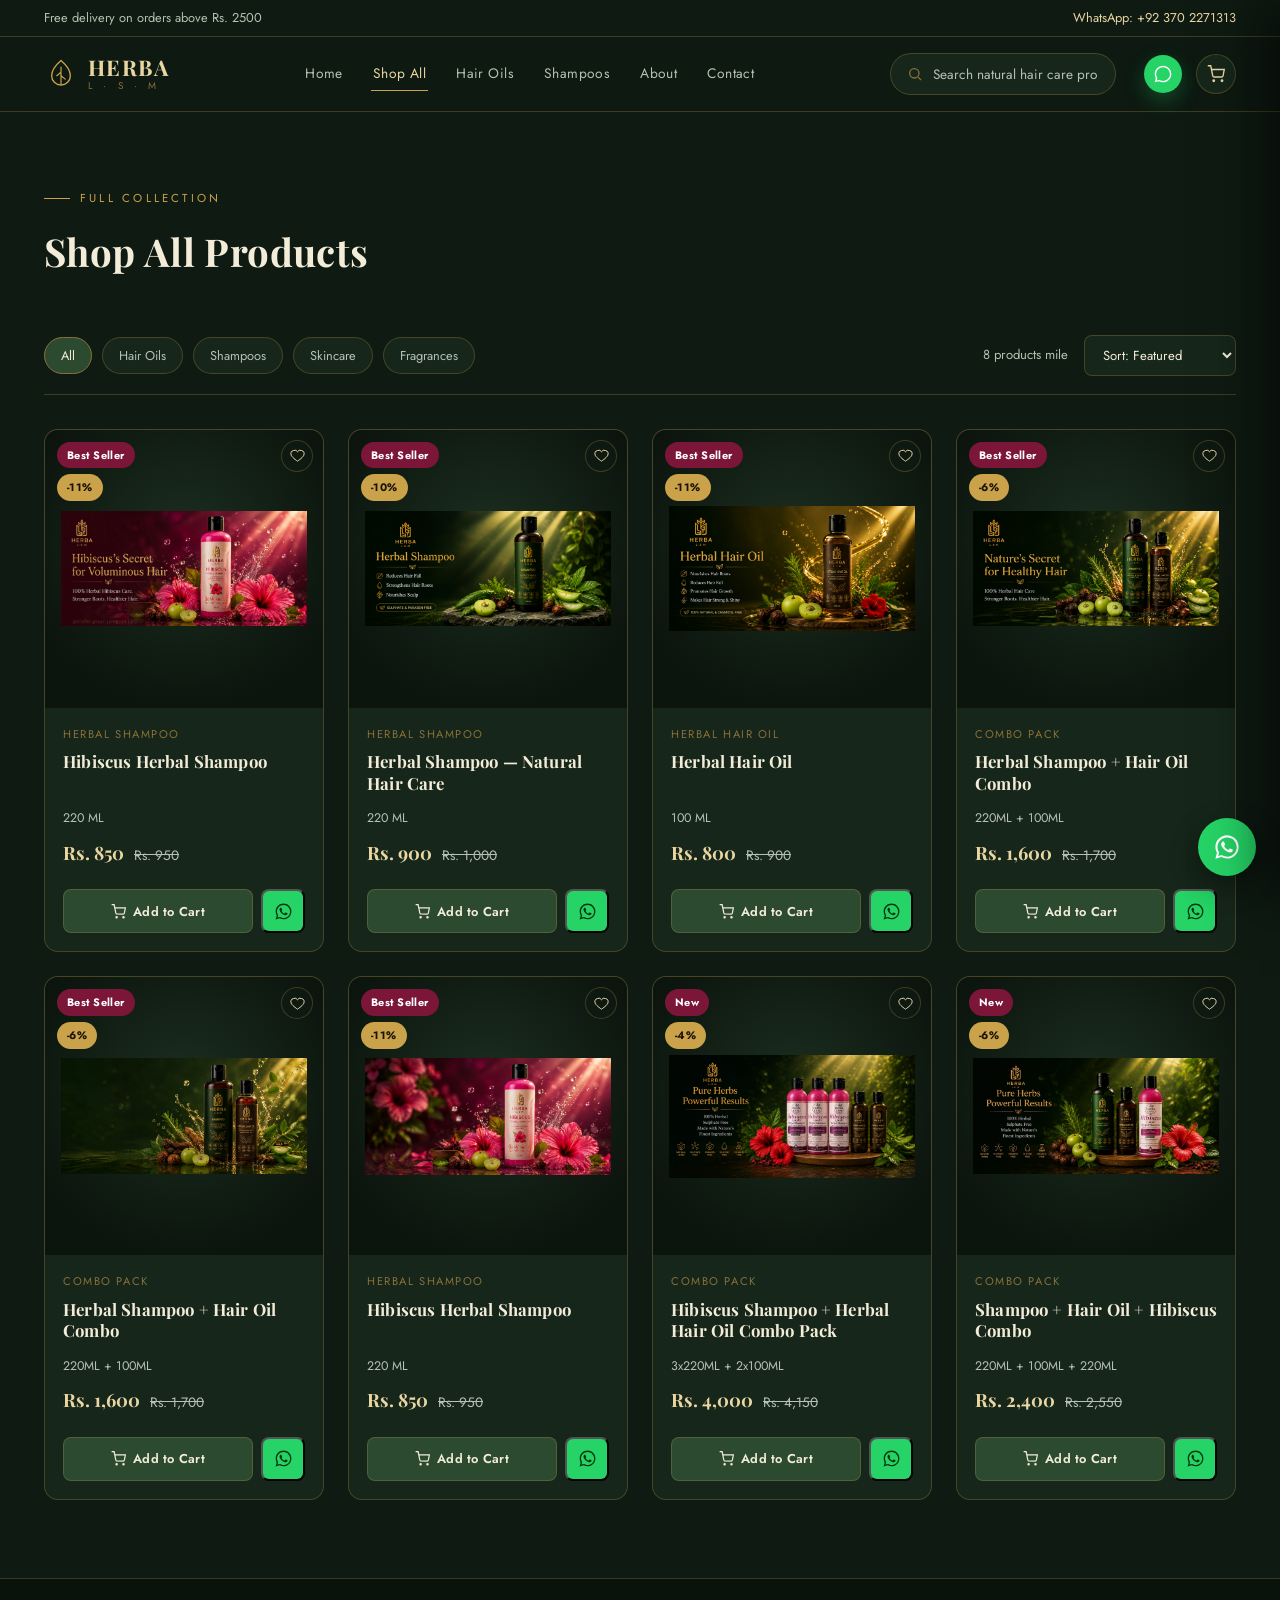
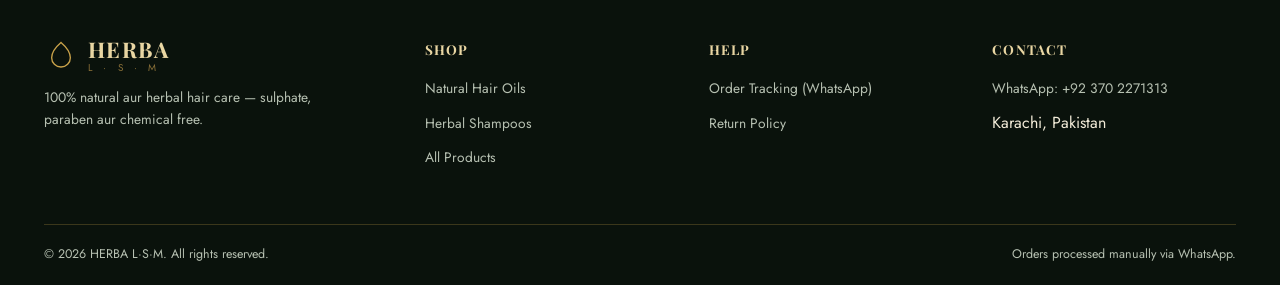
==== products.html @ b01a2a63 "Update products.html" ====
<!DOCTYPE html>
<html lang="en">
<head>
  <meta charset="UTF-8">
  <meta name="viewport" content="width=device-width, initial-scale=1.0">
  <title>Shop All Products — HERBA L·S·M</title>
  <meta name="description" content="HERBA L.S.M ki poori herbal hair care range browse karein — shampoo, hair oil aur combo packs. Order via WhatsApp.">
  <link rel="preconnect" href="https://fonts.googleapis.com">
  <link href="https://fonts.googleapis.com/css2?family=Playfair+Display:wght@600;700&family=Jost:wght@400;500;600;700&display=swap" rel="stylesheet">
  <link rel="stylesheet" href="css/style.css">
</head>
<body>

<!-- ============ TOP BAR ============ -->
<div class="topbar">
  <div class="container">
    <span>Free delivery on orders above Rs. 2500</span>
    <a href="https://wa.me/923702271313" target="_blank">WhatsApp: +92 370 2271313</a>
  </div>
</div>

<!-- ============ HEADER ============ -->
<header class="site-header">
  <div class="header-row container">
    <button class="nav-toggle" id="navToggle" aria-label="Menu kholein" onclick="document.getElementById('mainNav').classList.toggle('open'); document.getElementById('mainNav').classList.toggle('active');">
      <svg viewBox="0 0 24 24" fill="none" stroke="currentColor" stroke-width="2"><path d="M3 6h18M3 12h18M3 18h18"/></svg>
    </button>

    <a href="index.html" class="logo">
      <svg viewBox="0 0 40 40" fill="none">
        <path d="M20 4C13 10 9 16 9 22a11 11 0 0 0 22 0c0-6-4-12-11-18z" stroke="#c9a24a" stroke-width="1.6"/>
        <path d="M20 12v20M20 18l-5 4M20 22l5 4" stroke="#c9a24a" stroke-width="1.4" stroke-linecap="round"/>
      </svg>
      <span class="logo-text"><b>HERBA</b><span>L · S · M</span></span>
    </a>

    <nav class="main-nav" id="mainNav">
      <a href="index.html" onclick="document.getElementById('mainNav').classList.remove('open', 'active')">Home</a>
      <a href="products.html" class="active" onclick="document.getElementById('mainNav').classList.remove('open', 'active')">Shop All</a>
      <a href="products.html?cat=hair-oils" onclick="document.getElementById('mainNav').classList.remove('open', 'active')">Hair Oils</a>
      <a href="products.html?cat=shampoo" onclick="document.getElementById('mainNav').classList.remove('open', 'active')">Shampoos</a>
      <a href="index.html#about" onclick="document.getElementById('mainNav').classList.remove('open', 'active')">About</a>
      <a href="index.html#contact" onclick="document.getElementById('mainNav').classList.remove('open', 'active')">Contact</a>
    </nav>

    <div class="search-box">
      <svg viewBox="0 0 24 24" fill="none" stroke-width="2"><circle cx="11" cy="11" r="7"/><path d="M21 21l-4.3-4.3"/></svg>
      <input type="text" placeholder="Search natural hair care products..." class="site-search" onkeydown="if(event.key==='Enter'){window.location.href='products.html?q='+encodeURIComponent(this.value)}">
    </div>

    <div class="header-actions">
      <a class="wa-quick-btn" href="https://wa.me/923702271313?text=Hello%20HERBA%20L.S.M!%20I%20would%20like%20more%20details%20about%20your%20products." target="_blank" aria-label="WhatsApp" style="width:38px; height:38px; padding:0; border-radius:50%; display:inline-flex; align-items:center; justify-content:center; background:#25d366;">
        <svg viewBox="0 0 32 32" style="width:20px; height:20px; fill:#fff;"><path d="M16.04 2.67c-7.33 0-13.28 5.95-13.28 13.28 0 2.34.62 4.63 1.79 6.64L2.67 29.3l6.87-1.8a13.24 13.24 0 0 0 6.5 1.66h.01c7.33 0 13.28-5.95 13.28-13.28S23.37 2.67 16.04 2.67zm0 24.3h-.01a11 11 0 0 1-5.6-1.53l-.4-.24-4.08 1.07 1.09-3.97-.26-.41a10.98 10.98 0 0 1-1.69-5.84c0-6.08 4.95-11.02 11.03-11.02 2.94 0 5.71 1.15 7.79 3.23a10.95 10.95 0 0 1 3.23 7.8c0 6.08-4.95 11.02-11.03 11.02h-.07z"/></svg>
      </a>

      <button class="icon-btn" onclick="openCart()" aria-label="Cart kholein">
        <svg viewBox="0 0 24 24" fill="none" stroke="currentColor" stroke-width="1.8"><circle cx="9" cy="21" r="1"/><circle cx="20" cy="21" r="1"/><path d="M1 1h4l2.7 13.4a2 2 0 0 0 2 1.6h9.7a2 2 0 0 0 2-1.6L23 6H6"/></svg>
        <span class="cart-count">0</span>
      </button>
    </div>
  </div>
</header>

<!-- ============ PAGE TITLE ============ -->
<section class="section" style="padding-bottom:20px;">
  <div class="container">
    <div class="eyebrow">Full Collection</div>
    <h1 style="font-size:clamp(1.8rem,3vw,2.4rem);">Shop All Products</h1>
  </div>
</section>

<!-- ============ FILTERS & SORTING ============ -->
<section class="container">
  <div class="filters-bar">
    <div class="filter-chips">
      <button class="chip" data-cat="all">All</button>
      <button class="chip" data-cat="hair-oils">Hair Oils</button>
      <button class="chip" data-cat="shampoo">Shampoos</button>
      <button class="chip" data-cat="skincare">Skincare</button>
      <button class="chip" data-cat="fragrances">Fragrances</button>
    </div>
    <div style="display:flex;align-items:center;gap:16px;">
      <span class="results-count" id="resultsCount"></span>
      <select class="sort-select" id="sortSelect">
        <option value="default">Sort: Featured</option>
        <option value="price-asc">Price: Low to High</option>
        <option value="price-desc">Price: High to Low</option>
        <option value="name">Name: A–Z</option>
      </select>
    </div>
  </div>
</section>

<!-- ============ PRODUCT LISTING GRID ============ -->
<section class="section" style="padding-top:0;">
  <div class="container">
    <div class="product-grid" id="listingGrid"></div>
  </div>
</section>

<!-- ============ FOOTER ============ -->
<footer>
  <div class="container">
    <div class="footer-grid">
      <div class="footer-col footer-brand">
        <a href="index.html" class="logo">
          <svg viewBox="0 0 40 40" fill="none"><path d="M20 4C13 10 9 16 9 22a11 11 0 0 0 22 0c0-6-4-12-11-18z" stroke="#c9a24a" stroke-width="1.6"/></svg>
          <span class="logo-text"><b>HERBA</b><span>L · S · M</span></span>
        </a>
        <p>100% natural aur herbal hair care — sulphate, paraben aur chemical free.</p>
      </div>
      <div class="footer-col">
        <h4>Shop</h4>
        <ul>
          <li><a href="products.html?cat=hair-oils">Natural Hair Oils</a></li>
          <li><a href="products.html?cat=shampoo">Herbal Shampoos</a></li>
          <li><a href="products.html">All Products</a></li>
        </ul>
      </div>
      <div class="footer-col">
        <h4>Help</h4>
        <ul>
          <li><a href="#">Order Tracking (WhatsApp)</a></li>
          <li><a href="#">Return Policy</a></li>
        </ul>
      </div>
      <div class="footer-col">
        <h4>Contact</h4>
        <ul>
          <li><a href="https://wa.me/923702271313" target="_blank">WhatsApp: +92 370 2271313</a></li>
          <li>Karachi, Pakistan</li>
        </ul>
      </div>
    </div>
    <div class="bottom-bar">
      <span>© 2026 HERBA L·S·M. All rights reserved.</span>
      <span>Orders processed manually via WhatsApp.</span>
    </div>
  </div>
</footer>

<!-- ============ FLOATING WHATSAPP BUTTON ============ -->
<a class="wa-float" href="https://wa.me/923702271313" target="_blank" aria-label="Chat with Us on WhatsApp">
  <svg viewBox="0 0 32 32"><path d="M16.04 2.67c-7.33 0-13.28 5.95-13.28 13.28 0 2.34.62 4.63 1.79 6.64L2.67 29.3l6.87-1.8a13.24 13.24 0 0 0 6.5 1.66h.01c7.33 0 13.28-5.95 13.28-13.28S23.37 2.67 16.04 2.67zm0 24.3h-.01a11 11 0 0 1-5.6-1.53l-.4-.24-4.08 1.07 1.09-3.97-.26-.41a10.98 10.98 0 0 1-1.69-5.84c0-6.08 4.95-11.02 11.03-11.02 2.94 0 5.71 1.15 7.79 3.23a10.95 10.95 0 0 1 3.23 7.8c0 6.08-4.95 11.02-11.03 11.02h-.07zm6.04-8.26c-.33-.17-1.96-.97-2.27-1.08-.3-.11-.53-.17-.75.17-.22.33-.86 1.08-1.05 1.3-.19.22-.39.25-.72.08-.33-.17-1.4-.52-2.66-1.65-.98-.88-1.65-1.96-1.84-2.29-.19-.33-.02-.51.15-.68.15-.15.33-.39.5-.58.17-.2.22-.33.33-.55.11-.22.06-.42-.03-.58-.08-.17-.75-1.8-1.02-2.47-.27-.65-.55-.56-.75-.57h-.64c-.22 0-.58.08-.88.42-.3.33-1.16 1.13-1.16 2.76s1.19 3.2 1.35 3.42c.17.22 2.34 3.58 5.68 5.02.79.34 1.41.55 1.89.7.79.25 1.51.22 2.08.13.63-.1 1.96-.8 2.24-1.57.28-.77.28-1.44.19-1.57-.08-.14-.3-.22-.63-.39z"/></svg>
</a>

<!-- ============ CART DRAWER ============ -->
<div class="cart-overlay" id="cartOverlay"></div>
<aside class="cart-drawer" id="cartDrawer">
  <div class="cart-head">
    <h3>Your Cart</h3>
    <button onclick="closeCart()" aria-label="Cart band karein">
      <svg viewBox="0 0 24 24" fill="none" stroke="currentColor" stroke-width="2"><path d="M18 6L6 18M6 6l12 12"/></svg>
    </button>
  </div>
  <div class="cart-items" id="cartItems"></div>
  <div class="cart-foot">
    <div class="cart-total-row">
      <span>Total</span>
      <span class="total-amt" id="cartTotalAmt">Rs. 0</span>
    </div>
    <p class="cart-note">Payment is Cash on Delivery. Please share your delivery details on WhatsApp to confirm your order.</p>
    <button class="wa-checkout-btn" onclick="openOrderModal()">
      <svg viewBox="0 0 32 32"><path d="M16.04 2.67c-7.33 0-13.28 5.95-13.28 13.28 0 2.34.62 4.63 1.79 6.64L2.67 29.3l6.87-1.8a13.24 13.24 0 0 0 6.5 1.66h.01c7.33 0 13.28-5.95 13.28-13.28S23.37 2.67 16.04 2.67z"/></svg>
      Place Order via WhatsApp
    </button>
  </div>
</aside>

<!-- ============ ORDER MODAL ============ -->
<div class="modal-overlay" id="orderModal">
  <div class="modal-box">
    <h3>Delivery Details</h3>
    <p>These details will be automatically added to your WhatsApp message.</p>
    <form id="orderForm">
      <div class="form-field">
        <label for="custName">Full Name</label>
        <input type="text" id="custName" placeholder="Enter Your Name" required>
      </div>
      <div class="form-field">
        <label for="custPhone">Phone Number</label>
        <input type="tel" id="custPhone" placeholder="03XX-XXXXXXX" required>
      </div>
      <div class="form-field">
        <label for="custAddress">Delivery Address</label>
        <textarea id="custAddress" placeholder="House/Flat No, Street, Area" required></textarea>
      </div>
      <div class="form-field">
        <label for="custNotes">Note (optional)</label>
        <textarea id="custNotes" placeholder="Special delivery instructions..."></textarea>
      </div>
      <div class="modal-actions">
        <button type="button" class="btn btn-outline" onclick="closeOrderModal()">Cancel</button>
        <button type="submit" class="wa-checkout-btn">
          <svg viewBox="0 0 32 32"><path d="M16.04 2.67c-7.33 0-13.28 5.95-13.28 13.28 0 2.34.62 4.63 1.79 6.64L2.67 29.3l6.87-1.8a13.24 13.24 0 0 0 6.5 1.66h.01c7.33 0 13.28-5.95 13.28-13.28S23.37 2.67 16.04 2.67z"/></svg>
          Send Order
        </button>
      </div>
    </form>
  </div>
</div>

<div class="toast" id="toast"></div>

<script src="js/data.js" defer></script>
<script src="js/cart.js" defer></script>
<script src="js/main.js" defer></script>
</body>
</html>
---- css/style.css ----
/* =========================================================
   HERBA · L·S·M  —  Herbal Hair Care Catalog
   Design tokens
   ========================================================= */
:root {
  --bg: #0e1a12;
  --bg-panel: #16261a;
  --bg-panel-2: #1c2e20;
  --green-deep: #1f3d24;
  --green-mid: #2c4a30;
  --gold: #c9a24a;
  --gold-light: #e9d6a3;
  --gold-dim: #8a7038;
  --rose: #7c1638;
  --rose-light: #c2456f;
  --amber: #6b4423;
  --amber-light: #a97a45;
  --cream: #f3ecd9;
  --text-muted: #b7c1b2;
  --line: rgba(201, 162, 74, 0.25);
  --shadow: 0 20px 50px rgba(0, 0, 0, 0.45);
  --radius: 14px;
  --radius-sm: 8px;
  --wa: #25d366;

  --font-display: 'Playfair Display', Georgia, serif;
  --font-body: 'Jost', 'Segoe UI', sans-serif;
}

* {
  box-sizing: border-box;
}

html {
  scroll-behavior: smooth;
  overflow-x: hidden;
}

body {
  margin: 0;
  background: var(--bg);
  color: var(--cream);
  font-family: var(--font-body);
  line-height: 1.55;
  -webkit-font-smoothing: antialiased;
  overflow-x: hidden;
}

img {
  max-width: 100%;
  display: block;
}

a {
  color: inherit;
  text-decoration: none;
}

ul {
  list-style: none;
  margin: 0;
  padding: 0;
}

button {
  font-family: inherit;
  cursor: pointer;
}

.container {
  max-width: 1240px;
  margin: 0 auto;
  padding: 0 24px;
}

h1, h2, h3, h4 {
  font-family: var(--font-display);
  font-weight: 700;
  margin: 0 0 .4em;
  letter-spacing: .01em;
}

.eyebrow {
  font-family: var(--font-body);
  text-transform: uppercase;
  letter-spacing: .28em;
  font-size: .72rem;
  color: var(--gold);
  display: flex;
  align-items: center;
  gap: 10px;
  margin-bottom: 14px;
}
.eyebrow::before {
  content: "";
  width: 26px;
  height: 1px;
  background: var(--gold);
  display: inline-block;
}

/* leaf-vein divider */
.leaf-divider {
  display: flex;
  align-items: center;
  justify-content: center;
  gap: 14px;
  color: var(--gold-dim);
  margin: 18px 0 34px;
}
.leaf-divider::before, .leaf-divider::after {
  content: "";
  flex: 1;
  max-width: 120px;
  height: 1px;
  background: linear-gradient(90deg, transparent, var(--line));
}
.leaf-divider::after {
  background: linear-gradient(90deg, var(--line), transparent);
}
.leaf-divider svg {
  width: 20px;
  height: 20px;
  fill: var(--gold);
}

/* Focus visibility & reduced motion */
a:focus-visible, button:focus-visible, input:focus-visible {
  outline: 2px solid var(--gold-light);
  outline-offset: 3px;
  border-radius: 4px;
}

@media (prefers-reduced-motion: reduce) {
  * {
    animation-duration: .001ms !important;
    transition-duration: .001ms !important;
  }
}

/* =========================== HEADER =========================== */
.topbar {
  background: var(--bg);
  border-bottom: 1px solid var(--line);
  font-size: .8rem;
  color: var(--text-muted);
}
.topbar .container {
  display: flex;
  justify-content: space-between;
  align-items: center;
  padding: 8px 24px;
}
.topbar a {
  color: var(--gold-light);
}

header.site-header {
  position: sticky;
  top: 0;
  z-index: 1000;
  background: rgba(14, 26, 18, 0.95);
  backdrop-filter: blur(10px);
  border-bottom: 1px solid var(--line);
}
.header-row {
  display: flex;
  align-items: center;
  gap: 28px;
  padding: 16px 24px;
}
.logo {
  display: flex;
  align-items: center;
  gap: 10px;
  flex-shrink: 0;
}
.logo svg {
  width: 34px;
  height: 34px;
}
.logo-text {
  display: flex;
  flex-direction: column;
  line-height: 1;
}
.logo-text b {
  font-family: var(--font-display);
  font-size: 1.35rem;
  letter-spacing: .06em;
  color: var(--gold-light);
}
.logo-text span {
  font-size: .62rem;
  letter-spacing: .42em;
  color: var(--gold-dim);
  margin-top: 3px;
}

nav.main-nav {
  display: flex;
  gap: 26px;
  flex: 1;
  justify-content: center;
}
nav.main-nav a {
  font-size: .86rem;
  letter-spacing: .03em;
  color: var(--text-muted);
  padding: 6px 2px;
  border-bottom: 1px solid transparent;
  transition: .2s;
}
nav.main-nav a:hover, nav.main-nav a.active {
  color: var(--gold-light);
  border-color: var(--gold);
}

.search-box {
  display: flex;
  align-items: center;
  gap: 8px;
  background: var(--bg-panel);
  border: 1px solid var(--line);
  border-radius: 999px;
  padding: 9px 16px;
  min-width: 210px;
}
.search-box input {
  background: none;
  border: none;
  color: var(--cream);
  font-family: var(--font-body);
  font-size: .85rem;
  width: 100%;
  outline: none;
}
.search-box input::placeholder {
  color: var(--text-muted);
}
.search-box svg {
  width: 16px;
  height: 16px;
  stroke: var(--gold-dim);
  flex-shrink: 0;
}

.header-actions {
  display: flex;
  align-items: center;
  gap: 14px;
}
.icon-btn {
  position: relative;
  width: 40px;
  height: 40px;
  border-radius: 50%;
  background: var(--bg-panel);
  border: 1px solid var(--line);
  display: flex;
  align-items: center;
  justify-content: center;
  color: var(--gold-light);
  transition: .2s;
}
.icon-btn:hover {
  background: var(--green-mid);
}
.icon-btn svg {
  width: 18px;
  height: 18px;
}
.cart-count {
  position: absolute;
  top: -6px;
  right: -6px;
  background: var(--rose);
  color: #fff;
  font-size: .65rem;
  font-weight: 700;
  min-width: 18px;
  height: 18px;
  border-radius: 999px;
  display: flex;
  align-items: center;
  justify-content: center;
  padding: 0 4px;
}
.wa-quick-btn {
  display: flex;
  align-items: center;
  gap: 8px;
  background: var(--wa);
  color: #08380f;
  font-weight: 600;
  font-size: .82rem;
  padding: 10px 18px;
  border-radius: 999px;
  border: none;
  box-shadow: 0 8px 20px rgba(37, 211, 102, .25);
  transition: transform .2s;
}
.wa-quick-btn:hover {
  transform: translateY(-2px);
}
.wa-quick-btn svg {
  width: 17px;
  height: 17px;
  fill: #08380f;
}

.nav-toggle {
  display: none;
  background: none;
  border: 1px solid var(--line);
  border-radius: 8px;
  padding: 8px;
  color: var(--gold-light);
}
.nav-toggle svg {
  width: 20px;
  height: 20px;
}

/* =========================== HERO =========================== */
.hero {
  position: relative;
  overflow: hidden;
  min-height: 78vh;
  display: flex;
  align-items: center;
  background: radial-gradient(ellipse at 75% 50%, rgba(124, 22, 56, .18), transparent 60%), var(--bg);
}
.hero-slides {
  position: absolute;
  inset: 0;
}
.hero-slide {
  position: absolute;
  inset: 0;
  background-size: cover !important;
  background-position: center !important;
  background-repeat: no-repeat !important;
  opacity: 0;
  transition: opacity 1.1s ease;
}
.hero-slide.active {
  opacity: 1;
}
.hero-slide::after {
  content: "";
  position: absolute;
  inset: 0;
  background: linear-gradient(90deg, rgba(9, 15, 10, .94) 0%, rgba(9, 15, 10, .72) 38%, rgba(9, 15, 10, .25) 68%, rgba(9, 15, 10, .1) 100%);
}
.hero-content {
  position: relative;
  z-index: 2;
  max-width: 620px;
  padding: 0 24px 0 160px;
}
.hero-content .eyebrow {
  color: var(--gold-light);
}
.hero-content h1 {
  font-size: clamp(2.4rem, 4.6vw, 3.6rem);
  color: var(--cream);
  line-height: 1.08;
  margin-bottom: 20px;
}
.hero-content h1 em {
  font-style: italic;
  color: var(--gold-light);
}
.hero-content p {
  color: var(--text-muted);
  max-width: 460px;
  margin-bottom: 30px;
  font-size: 1.02rem;
}
.hero-ctas {
  display: flex;
  gap: 14px;
  flex-wrap: wrap;
}

.btn {
  display: inline-flex;
  align-items: center;
  gap: 9px;
  padding: 14px 28px;
  border-radius: 999px;
  font-size: .88rem;
  letter-spacing: .03em;
  font-weight: 600;
  border: 1px solid transparent;
  transition: .25s;
}
.btn-primary {
  background: var(--gold);
  color: #1a1206;
}
.btn-primary:hover {
  background: var(--gold-light);
  transform: translateY(-2px);
}
.btn-outline {
  border-color: var(--gold-dim);
  color: var(--gold-light);
}
.btn-outline:hover {
  background: rgba(201, 162, 74, .1);
}
.btn-wa {
  background: var(--wa);
  color: #08380f;
}
.btn-wa:hover {
  filter: brightness(1.08);
}
.btn svg {
  width: 16px;
  height: 16px;
}

.hero-dots {
  position: absolute;
  z-index: 3;
  bottom: 34px;
  left: 50%;
  transform: translateX(-50%);
  display: flex;
  gap: 9px;
}
.hero-dots button {
  width: 9px;
  height: 9px;
  border-radius: 50%;
  border: 1px solid var(--gold-dim);
  background: transparent;
  padding: 0;
}
.hero-dots button.active {
  background: var(--gold);
}

.seal {
  position: absolute;
  top: 28px;
  right: 28px;
  z-index: 3;
  width: 92px;
  height: 92px;
  border: 1px solid var(--gold-dim);
  border-radius: 50%;
  display: flex;
  align-items: center;
  justify-content: center;
  text-align: center;
  color: var(--gold-light);
  font-family: var(--font-display);
  font-size: .62rem;
  letter-spacing: .14em;
  opacity: .85;
}
.seal span {
  display: block;
}
.seal .big {
  font-size: 1.1rem;
  letter-spacing: 0;
  margin: 2px 0;
}
@media (max-width: 900px) {
  .seal {
    display: none;
  }
}

/* =========================== SECTIONS =========================== */
.section {
  padding: 78px 0;
}
.section-head {
  display: flex;
  justify-content: space-between;
  align-items: flex-end;
  margin-bottom: 38px;
  flex-wrap: wrap;
  gap: 16px;
}
.section-head h2 {
  font-size: clamp(1.7rem, 2.6vw, 2.3rem);
  color: var(--cream);
}
.section-head p {
  color: var(--text-muted);
  max-width: 480px;
  margin: 0;
}
.section-alt {
  background: var(--bg-panel);
}
.view-all {
  font-size: .82rem;
  color: var(--gold-light);
  border-bottom: 1px solid var(--gold-dim);
  padding-bottom: 2px;
  white-space: nowrap;
}

/* Grid Layouts */
.cat-grid {
  display: grid;
  grid-template-columns: repeat(4, 1fr);
  gap: 22px;
}
.cat-card {
  position: relative;
  border-radius: var(--radius);
  overflow: hidden;
  aspect-ratio: 4/5;
  border: 1px solid var(--line);
  background: var(--bg-panel-2);
}
.cat-card img {
  width: 100%;
  height: 100%;
  object-fit: cover;
  transition: transform .5s ease;
}
.cat-card:hover img {
  transform: scale(1.06);
}
.cat-card .cat-overlay {
  position: absolute;
  inset: 0;
  background: linear-gradient(0deg, rgba(10, 17, 11, .92) 0%, rgba(10, 17, 11, .15) 55%, transparent 80%);
  display: flex;
  flex-direction: column;
  justify-content: flex-end;
  padding: 20px;
}
.cat-card .cat-icon {
  width: 34px;
  height: 34px;
  fill: var(--gold-light);
  margin-bottom: 8px;
}
.cat-card h3 {
  font-size: 1.08rem;
  color: var(--cream);
  margin-bottom: 2px;
}
.cat-card span {
  font-size: .76rem;
  color: var(--gold-dim);
  letter-spacing: .05em;
}

.product-grid {
  display: grid;
  grid-template-columns: repeat(4, 1fr);
  gap: 24px;
}
.product-card {
  background: var(--bg-panel);
  border: 1px solid var(--line);
  border-radius: var(--radius);
  overflow: hidden;
  display: flex;
  flex-direction: column;
  transition: transform .25s, box-shadow .25s;
  position: relative;
}
.product-card:hover {
  transform: translateY(-6px);
  box-shadow: var(--shadow);
}
.product-media {
  position: relative;
  aspect-ratio: 1/1;
  overflow: hidden;
  padding: 16px;
  background: radial-gradient(circle at 50% 40%, #1c2e20, #0b140d 78%);
}
.product-media img {
  width: 100%;
  height: 100%;
  object-fit: contain;
  object-position: center;
}
.badges-col {
  position: absolute;
  top: 12px;
  left: 12px;
  z-index: 2;
  display: flex;
  flex-direction: column;
  gap: 6px;
  align-items: flex-start;
}
.badge {
  background: var(--rose);
  color: #fff;
  font-size: .68rem;
  font-weight: 700;
  letter-spacing: .04em;
  padding: 5px 10px;
  border-radius: 999px;
}
.badge.gold {
  background: var(--gold);
  color: #1a1206;
}
.wish-btn {
  position: absolute;
  top: 10px;
  right: 10px;
  width: 32px;
  height: 32px;
  border-radius: 50%;
  background: rgba(14, 26, 18, .75);
  border: 1px solid var(--line);
  display: flex;
  align-items: center;
  justify-content: center;
}
.wish-btn svg {
  width: 15px;
  height: 15px;
  stroke: var(--gold-light);
}
.product-info {
  padding: 18px;
  display: flex;
  flex-direction: column;
  gap: 8px;
  flex: 1;
}
.product-cat {
  font-size: .7rem;
  letter-spacing: .14em;
  text-transform: uppercase;
  color: var(--gold-dim);
}
.product-title {
  font-family: var(--font-display);
  font-size: 1.05rem;
  color: var(--cream);
  line-height: 1.3;
  display: -webkit-box;
  -webkit-line-clamp: 2;
  -webkit-box-orient: vertical;
  overflow: hidden;
  min-height: 2.6em;
}
.product-vol {
  font-size: .78rem;
  color: var(--text-muted);
}
.price-row {
  display: flex;
  align-items: baseline;
  gap: 10px;
  margin-top: 2px;
}
.price {
  font-size: 1.15rem;
  font-weight: 700;
  color: var(--gold-light);
  font-family: var(--font-display);
}
.price-old {
  font-size: .85rem;
  color: var(--text-muted);
  text-decoration: line-through;
}

.product-actions {
  display: flex;
  gap: 8px;
  margin-top: auto;
  padding-top: 14px;
}
.btn-add {
  flex: 1;
  height: 44px;
  background: var(--green-mid);
  color: var(--cream);
  border: 1px solid var(--line);
  border-radius: var(--radius-sm);
  font-size: .8rem;
  font-weight: 600;
  letter-spacing: .02em;
  display: flex;
  align-items: center;
  justify-content: center;
  gap: 7px;
  transition: background .2s, border-color .2s, transform .15s;
}
.btn-add:hover {
  background: var(--green-deep);
  border-color: var(--gold-dim);
  transform: translateY(-1px);
}
.btn-add:active {
  transform: translateY(0);
}
.btn-add.added {
  background: var(--gold);
  color: #1a1206;
  border-color: var(--gold);
}
.btn-add svg {
  width: 15px;
  height: 15px;
  flex-shrink: 0;
}
.btn-icon-wa {
  width: 44px;
  height: 44px;
  flex-shrink: 0;
  background: var(--wa);
  border-radius: var(--radius-sm);
  display: flex;
  align-items: center;
  justify-content: center;
  transition: transform .15s, filter .15s;
}
.btn-icon-wa:hover {
  filter: brightness(1.08);
  transform: translateY(-1px);
}
.btn-icon-wa svg {
  width: 19px;
  height: 19px;
  fill: #08380f;
}

@media (max-width: 1080px) {
  .product-grid { grid-template-columns: repeat(3, 1fr); }
  .cat-grid { grid-template-columns: repeat(2, 1fr); }
}
@media (max-width: 720px) {
  .product-grid { grid-template-columns: repeat(2, 1fr); }
  .cat-grid { grid-template-columns: repeat(2, 1fr); }
}
@media (max-width: 480px) {
  .product-grid { grid-template-columns: 1fr 1fr; gap: 14px; }
}

/* Trust Strip & Promo Banner */
.trust-strip {
  border-top: 1px solid var(--line);
  border-bottom: 1px solid var(--line);
  padding: 26px 0;
}
.trust-strip .container {
  display: flex;
  justify-content: space-between;
  flex-wrap: wrap;
  gap: 20px;
}
.trust-item {
  display: flex;
  align-items: center;
  gap: 10px;
  color: var(--text-muted);
  font-size: .82rem;
}
.trust-item svg {
  width: 22px;
  height: 22px;
  fill: var(--gold);
  flex-shrink: 0;
}

.promo-banner {
  border-radius: var(--radius);
  overflow: hidden;
  position: relative;
  min-height: 280px;
  display: flex;
  align-items: center;
  background-size: cover;
  background-position: center;
  border: 1px solid var(--line);
}
.promo-banner::after {
  content: "";
  position: absolute;
  inset: 0;
  background: linear-gradient(90deg, rgba(9, 15, 10, .9), rgba(9, 15, 10, .25));
}
.promo-banner .promo-inner {
  position: relative;
  z-index: 2;
  padding: 40px;
  max-width: 480px;
}
.promo-inner .eyebrow {
  color: var(--gold-light);
}
.promo-inner h2 {
  color: var(--cream);
  font-size: 1.9rem;
}
.promo-inner p {
  color: var(--text-muted);
  margin-bottom: 22px;
}

/* Filters bar & Newsletter */
.filters-bar {
  display: flex;
  align-items: center;
  justify-content: space-between;
  flex-wrap: wrap;
  gap: 16px;
  padding: 18px 0;
  border-bottom: 1px solid var(--line);
  margin-bottom: 34px;
}
.filter-chips {
  display: flex;
  gap: 10px;
  flex-wrap: wrap;
}
.chip {
  padding: 8px 16px;
  border-radius: 999px;
  border: 1px solid var(--line);
  font-size: .8rem;
  color: var(--text-muted);
  background: var(--bg-panel);
  transition: .2s;
}
.chip.active, .chip:hover {
  background: var(--green-mid);
  color: var(--cream);
  border-color: var(--gold-dim);
}
.sort-select {
  background: var(--bg-panel);
  border: 1px solid var(--line);
  color: var(--cream);
  padding: 9px 14px;
  border-radius: var(--radius-sm);
  font-family: var(--font-body);
  font-size: .82rem;
}
.results-count {
  color: var(--text-muted);
  font-size: .82rem;
}

.subscribe {
  background: linear-gradient(135deg, var(--green-deep), var(--bg));
  border: 1px solid var(--line);
  border-radius: var(--radius);
  padding: 50px;
  text-align: center;
}
.subscribe h2 {
  color: var(--cream);
}
.subscribe p {
  color: var(--text-muted);
  max-width: 480px;
  margin: 0 auto 24px;
}

/* =========================== FOOTER =========================== */
footer {
  background: #0a120c;
  border-top: 1px solid var(--line);
  padding: 60px 0 0;
}
.footer-grid {
  display: grid;
  grid-template-columns: 1.4fr 1fr 1fr 1fr;
  gap: 40px;
  padding-bottom: 44px;
}
.footer-col h4 {
  color: var(--gold-light);
  font-size: .85rem;
  letter-spacing: .08em;
  text-transform: uppercase;
  margin-bottom: 16px;
}
.footer-col p, .footer-col a {
  color: var(--text-muted);
  font-size: .86rem;
}
.footer-col ul li {
  margin-bottom: 10px;
}
.footer-col ul li a:hover {
  color: var(--gold-light);
}
.footer-brand .logo {
  margin-bottom: 14px;
}
.footer-brand p {
  max-width: 280px;
}
.social-row {
  display: flex;
  gap: 10px;
  margin-top: 16px;
}
.social-row a {
  width: 36px;
  height: 36px;
  border-radius: 50%;
  border: 1px solid var(--line);
  display: flex;
  align-items: center;
  justify-content: center;
}
.social-row svg {
  width: 16px;
  height: 16px;
  fill: var(--gold-light);
}
.bottom-bar {
  border-top: 1px solid var(--line);
  padding: 20px 0;
  display: flex;
  justify-content: space-between;
  color: var(--text-muted);
  font-size: .78rem;
  flex-wrap: wrap;
  gap: 10px;
}

@media (max-width: 900px) {
  .footer-grid { grid-template-columns: 1fr 1fr; }
}

/* =========================== CART & OVERLAYS =========================== */
.cart-overlay {
  position: fixed;
  inset: 0;
  background: rgba(6, 10, 7, .6);
  z-index: 1050;
  opacity: 0;
  pointer-events: none;
  transition: opacity .3s;
}
.cart-overlay.open {
  opacity: 1;
  pointer-events: auto;
}

.cart-drawer {
  position: fixed;
  top: 0;
  right: 0;
  height: 100%;
  width: min(420px, 92vw);
  z-index: 1100;
  background: var(--bg-panel);
  border-left: 1px solid var(--gold-dim);
  transform: translateX(100%);
  transition: transform .35s cubic-bezier(.4, 0, .2, 1);
  display: flex;
  flex-direction: column;
  box-shadow: -20px 0 50px rgba(0, 0, 0, .5);
}
.cart-drawer.open {
  transform: translateX(0);
}
.cart-head {
  padding: 22px 24px;
  border-bottom: 1px dashed var(--gold-dim);
  display: flex;
  justify-content: space-between;
  align-items: center;
}
.cart-head h3 {
  font-size: 1.2rem;
  color: var(--cream);
  margin: 0;
}
.cart-head button {
  background: none;
  border: none;
  color: var(--gold-light);
}
.cart-head button svg {
  width: 20px;
  height: 20px;
}

.cart-items {
  flex: 1;
  overflow-y: auto;
  padding: 10px 24px;
}
.cart-item {
  display: flex;
  gap: 12px;
  padding: 16px 0;
  border-bottom: 1px solid var(--line);
}
.cart-item img {
  width: 64px;
  height: 64px;
  border-radius: 8px;
  object-fit: cover;
  background: #0b140d;
}
.cart-item-info {
  flex: 1;
}
.cart-item-info h4 {
  font-size: .9rem;
  color: var(--cream);
  margin: 0 0 4px;
  font-family: var(--font-display);
}
.cart-item-info .cart-item-vol {
  font-size: .72rem;
  color: var(--text-muted);
}
.qty-row {
  display: flex;
  align-items: center;
  gap: 10px;
  margin-top: 8px;
}
.qty-btn {
  width: 24px;
  height: 24px;
  border-radius: 6px;
  border: 1px solid var(--line);
  background: var(--bg-panel-2);
  color: var(--gold-light);
  display: flex;
  align-items: center;
  justify-content: center;
  font-size: .9rem;
}
.qty-val {
  font-size: .85rem;
  min-width: 16px;
  text-align: center;
}
.cart-item-price {
  font-size: .9rem;
  color: var(--gold-light);
  font-weight: 600;
  white-space: nowrap;
}
.remove-btn {
  color: var(--text-muted);
  font-size: .72rem;
  text-decoration: underline;
  margin-top: 6px;
  display: inline-block;
}
.remove-btn:hover {
  color: var(--rose-light);
}

.cart-empty {
  padding: 60px 10px;
  text-align: center;
  color: var(--text-muted);
}
.cart-empty svg {
  width: 44px;
  height: 44px;
  fill: var(--gold-dim);
  margin-bottom: 14px;
}

.cart-foot {
  padding: 22px 24px 26px;
  border-top: 1px dashed var(--gold-dim);
  background: repeating-linear-gradient(0deg, transparent, transparent 3px);
}
.cart-total-row {
  display: flex;
  justify-content: space-between;
  align-items: baseline;
  margin-bottom: 6px;
}
.cart-total-row span:first-child {
  color: var(--text-muted);
  font-size: .86rem;
}
.cart-total-row .total-amt {
  font-family: var(--font-display);
  font-size: 1.5rem;
  color: var(--gold-light);
}
.cart-note {
  font-size: .72rem;
  color: var(--text-muted);
  margin-bottom: 16px;
}
.wa-checkout-btn {
  width: 100%;
  background: var(--wa);
  color: #08380f;
  padding: 15px;
  border: none;
  border-radius: 999px;
  font-weight: 700;
  font-size: .92rem;
  display: flex;
  align-items: center;
  justify-content: center;
  gap: 10px;
}
.wa-checkout-btn svg {
  width: 19px;
  height: 19px;
  fill: #08380f;
}
.wa-checkout-btn:hover {
  filter: brightness(1.06);
}

/* Floating WhatsApp button & Toast */
.wa-float {
  position: fixed;
  bottom: 24px;
  right: 24px;
  z-index: 80;
  width: 58px;
  height: 58px;
  border-radius: 50%;
  background: var(--wa);
  display: flex;
  align-items: center;
  justify-content: center;
  box-shadow: 0 10px 28px rgba(0, 0, 0, .4);
  animation: wa-pulse 2.6s infinite;
}
.wa-float svg {
  width: 28px;
  height: 28px;
  fill: #fff;
}
@keyframes wa-pulse {
  0% { box-shadow: 0 0 0 0 rgba(37, 211, 102, .5), 0 10px 28px rgba(0, 0, 0, .4); }
  70% { box-shadow: 0 0 0 14px rgba(37, 211, 102, 0), 0 10px 28px rgba(0, 0, 0, .4); }
  100% { box-shadow: 0 0 0 0 rgba(37, 211, 102, 0), 0 10px 28px rgba(0, 0, 0, .4); }
}

.toast {
  position: fixed;
  bottom: 96px;
  right: 24px;
  z-index: 1200;
  background: var(--gold);
  color: #1a1206;
  padding: 12px 20px;
  border-radius: 999px;
  font-size: .82rem;
  font-weight: 600;
  transform: translateY(20px);
  opacity: 0;
  transition: .3s;
  pointer-events: none;
}
.toast.show {
  transform: translateY(0);
  opacity: 1;
}

/* Modals & Lightbox */
.modal-overlay {
  position: fixed;
  inset: 0;
  background: rgba(6, 10, 7, .7);
  z-index: 1150;
  display: flex;
  align-items: center;
  justify-content: center;
  opacity: 0;
  pointer-events: none;
  transition: .25s;
  padding: 20px;
}
.modal-overlay.open {
  opacity: 1;
  pointer-events: auto;
}
.modal-box {
  background: var(--bg-panel);
  border: 1px solid var(--gold-dim);
  border-radius: var(--radius);
  max-width: 420px;
  width: 100%;
  padding: 30px;
}
.modal-box h3 {
  color: var(--cream);
  margin-bottom: 6px;
}
.modal-box p {
  color: var(--text-muted);
  font-size: .85rem;
  margin-bottom: 20px;
}
.form-field {
  margin-bottom: 14px;
}
.form-field label {
  display: block;
  font-size: .76rem;
  color: var(--gold-light);
  margin-bottom: 6px;
  letter-spacing: .03em;
}
.form-field input, .form-field textarea {
  width: 100%;
  background: var(--bg-panel-2);
  border: 1px solid var(--line);
  color: var(--cream);
  padding: 11px 13px;
  border-radius: var(--radius-sm);
  font-family: var(--font-body);
  font-size: .88rem;
}
.form-field textarea {
  resize: vertical;
  min-height: 70px;
}
.modal-actions {
  display: flex;
  gap: 10px;
  margin-top: 20px;
}
.modal-actions .btn-outline {
  flex: 1;
  text-align: center;
  justify-content: center;
}
.modal-actions .wa-checkout-btn {
  flex: 1.4;
}

.reviews-grid {
  display: grid;
  grid-template-columns: repeat(4, 1fr);
  gap: 18px;
}
.review-card {
  background: var(--bg-panel-2);
  border: 1px solid var(--line);
  border-radius: var(--radius);
  overflow: hidden;
  transition: transform .25s, box-shadow .25s;
}
.review-card:hover {
  transform: translateY(-6px);
  box-shadow: var(--shadow);
}
.review-card img {
  width: 100%;
  height: 320px;
  object-fit: contain;
  object-position: center;
  display: block;
  cursor: pointer;
}

.lightbox-overlay {
  position: fixed;
  inset: 0;
  background: rgba(6, 10, 7, .92);
  z-index: 1250;
  display: flex;
  align-items: center;
  justify-content: center;
  opacity: 0;
  pointer-events: none;
  transition: opacity .25s;
  padding: 24px;
}
.lightbox-overlay.open {
  opacity: 1;
  pointer-events: auto;
}
.lightbox-overlay img {
  max-width: 90vw;
  max-height: 88vh;
  border-radius: var(--radius);
  box-shadow: var(--shadow);
  border: 1px solid var(--gold-dim);
}
.lightbox-close {
  position: absolute;
  top: 20px;
  right: 20px;
  width: 44px;
  height: 44px;
  border-radius: 50%;
  background: var(--bg-panel);
  border: 1px solid var(--line);
  color: var(--gold-light);
  display: flex;
  align-items: center;
  justify-content: center;
}
.lightbox-close svg {
  width: 20px;
  height: 20px;
}

/* =========================================================
   RESPONSIVE & MOBILE TWEAKS
   ========================================================= */
@media (max-width: 1080px) {
  .reviews-grid { grid-template-columns: repeat(2, 1fr); }
}

@media (max-width: 768px) {
  .header-row { gap: 14px; padding: 14px 16px; }
  .logo-text b { font-size: 1.15rem; }
  .logo-text span { font-size: .56rem; }
  .promo-inner { max-width: 100%; }
  .section-head { gap: 12px; }
  .hero-content { padding: 0 24px; }
}

@media (max-width: 600px) {
  .reviews-grid { grid-template-columns: 1fr; max-width: 420px; margin: 0 auto; }
}

@media (max-width: 480px) {
  .topbar .container { flex-direction: column !important; gap: 4px !important; padding: 8px 16px !important; text-align: center !important; }
  .header-row { padding: 12px 14px; }
  .hero-content { padding: 0 16px; }
  .hero-content h1 { font-size: 1.9rem; }
  .hero-content p { font-size: .92rem; }
  .hero-ctas .btn { flex: 1; justify-content: center; text-align: center; }
  .promo-inner { padding: 20px; }
  .promo-inner h2 { font-size: 1.4rem; }
  .container { padding: 0 16px; }
  .section { padding: 44px 0; }
  .modal-box { padding: 20px; }
  .lightbox-overlay { padding: 14px; }
  .lightbox-close { top: 12px; right: 12px; width: 38px; height: 38px; }
}

@media (max-width: 360px) {
  .logo-text { display: none; }
  .hero-content h1 { font-size: 1.6rem; }
  .btn { padding: 12px 18px; font-size: .8rem; }
}




/* =========================================================
   FIXED MOBILE NAV (EXACT DESIGN RESTORED + WORKING TOGGLE)
   ========================================================= */
@media screen and (max-width: 920px) {
  header.site-header {
    position: sticky !important;
    top: 0 !important;
    z-index: 1000 !important;
    background: #0e1a12 !important;
  }

  header.site-header .header-row {
    display: flex !important;
    flex-direction: row !important;
    align-items: center !important;
    justify-content: space-between !important;
    width: 100% !important;
    padding: 12px 16px !important;
    gap: 10px !important;
  }

  .nav-toggle {
    display: flex !important;
    align-items: center !important;
    justify-content: center !important;
    order: 1 !important;
    cursor: pointer !important;
    z-index: 1002 !important;
  }

  header.site-header .logo {
    order: 2 !important;
    margin-right: auto !important;
  }

  .search-box {
    display: none !important;
  }

  header.site-header .header-actions {
    order: 3 !important;
    display: flex !important;
    align-items: center !important;
    gap: 8px !important;
    margin-left: auto !important;
  }

  .site-header a.wa-quick-btn span,
  .header-actions a.wa-quick-btn span {
    display: none !important;
  }

  .site-header a.wa-quick-btn,
  .header-actions a.wa-quick-btn {
    width: 36px !important;
    height: 36px !important;
    min-width: 36px !important;
    padding: 0 !important;
    border-radius: 50% !important;
    display: flex !important;
    align-items: center !important;
    justify-content: center !important;
    background-color: #25d366 !important;
  }

  .site-header a.wa-quick-btn svg,
  .header-actions a.wa-quick-btn svg {
    width: 18px !important;
    height: 18px !important;
    fill: #ffffff !important;
  }

  header.site-header .icon-btn {
    width: 36px !important;
    height: 36px !important;
  }

  /* Navigation Drawer Hidden State */
  nav.main-nav {
    position: fixed !important;
    top: 0 !important;
    left: -100% !important;
    width: 280px !important;
    height: 100vh !important;
    background-color: #0e1a12 !important;
    display: flex !important;
    flex-direction: column !important;
    padding: 80px 24px 24px 24px !important;
    gap: 0 !important;
    z-index: 9999 !important;
    overflow-y: auto !important;
    box-shadow: 4px 0 20px rgba(0, 0, 0, 0.7) !important;
    transition: left 0.3s ease-in-out !important;
  }

  /* Menu Open State */
  nav.main-nav.open,
  nav.main-nav.active {
    left: 0 !important;
  }

  nav.main-nav a {
    display: block !important;
    padding: 16px 8px !important;
    border-bottom: 1px solid rgba(201, 162, 74, 0.2) !important;
    font-size: 1rem !important;
    color: var(--cream) !important;
    text-align: left !important;
    width: 100% !important;
  }

  nav.main-nav a:last-child {
    border-bottom: none !important;
  }
}
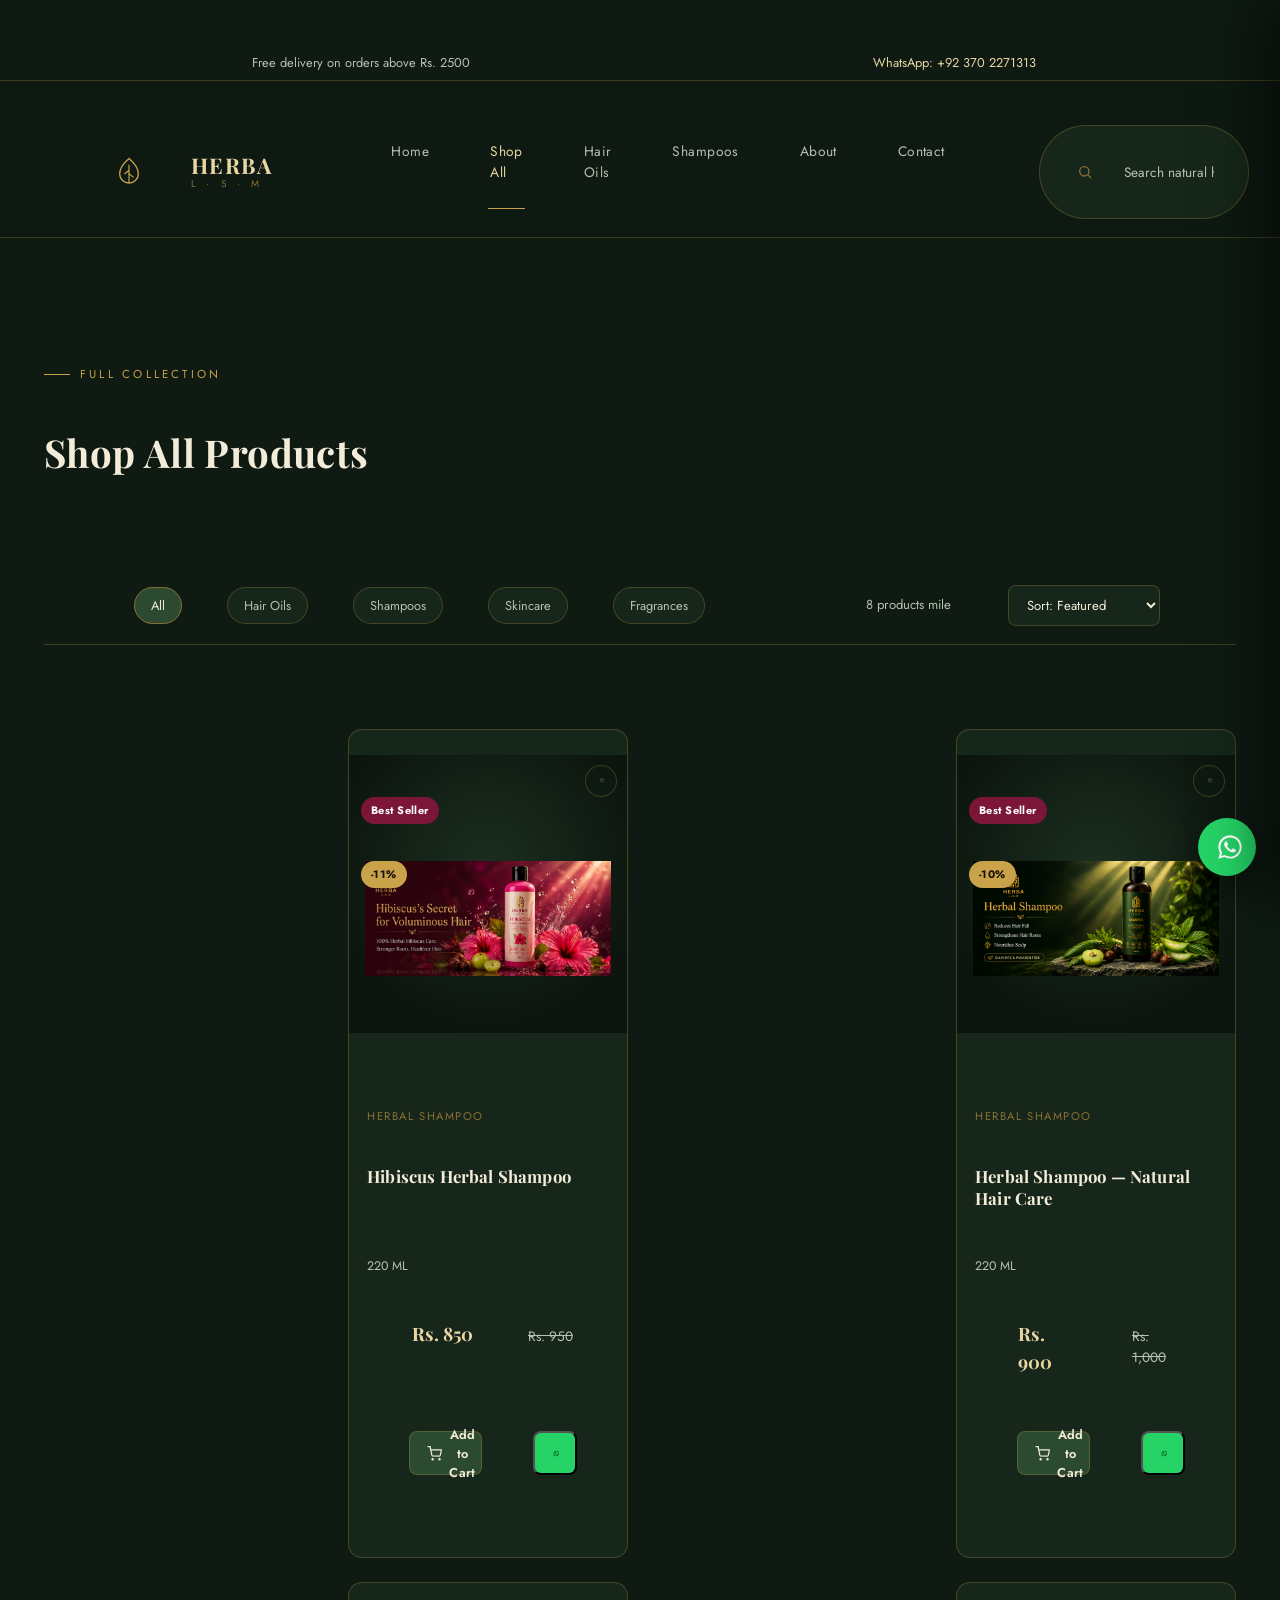
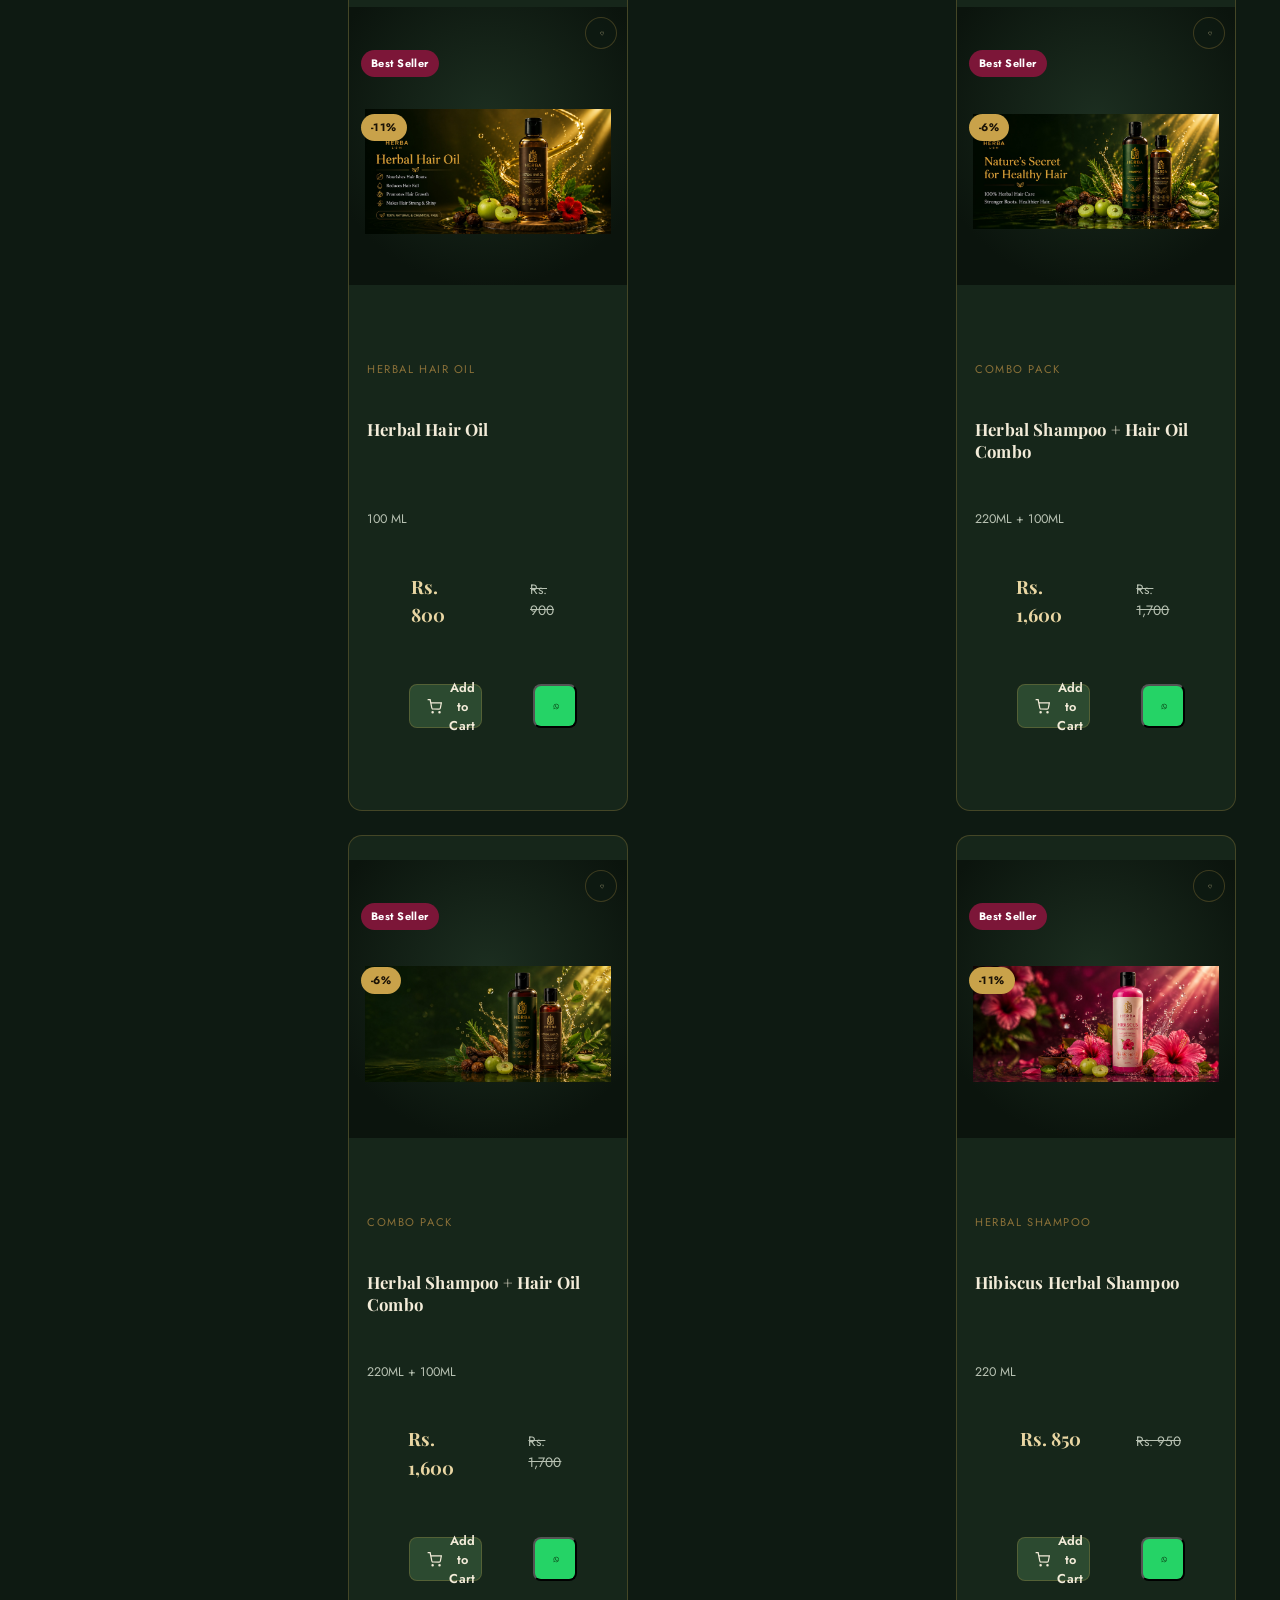
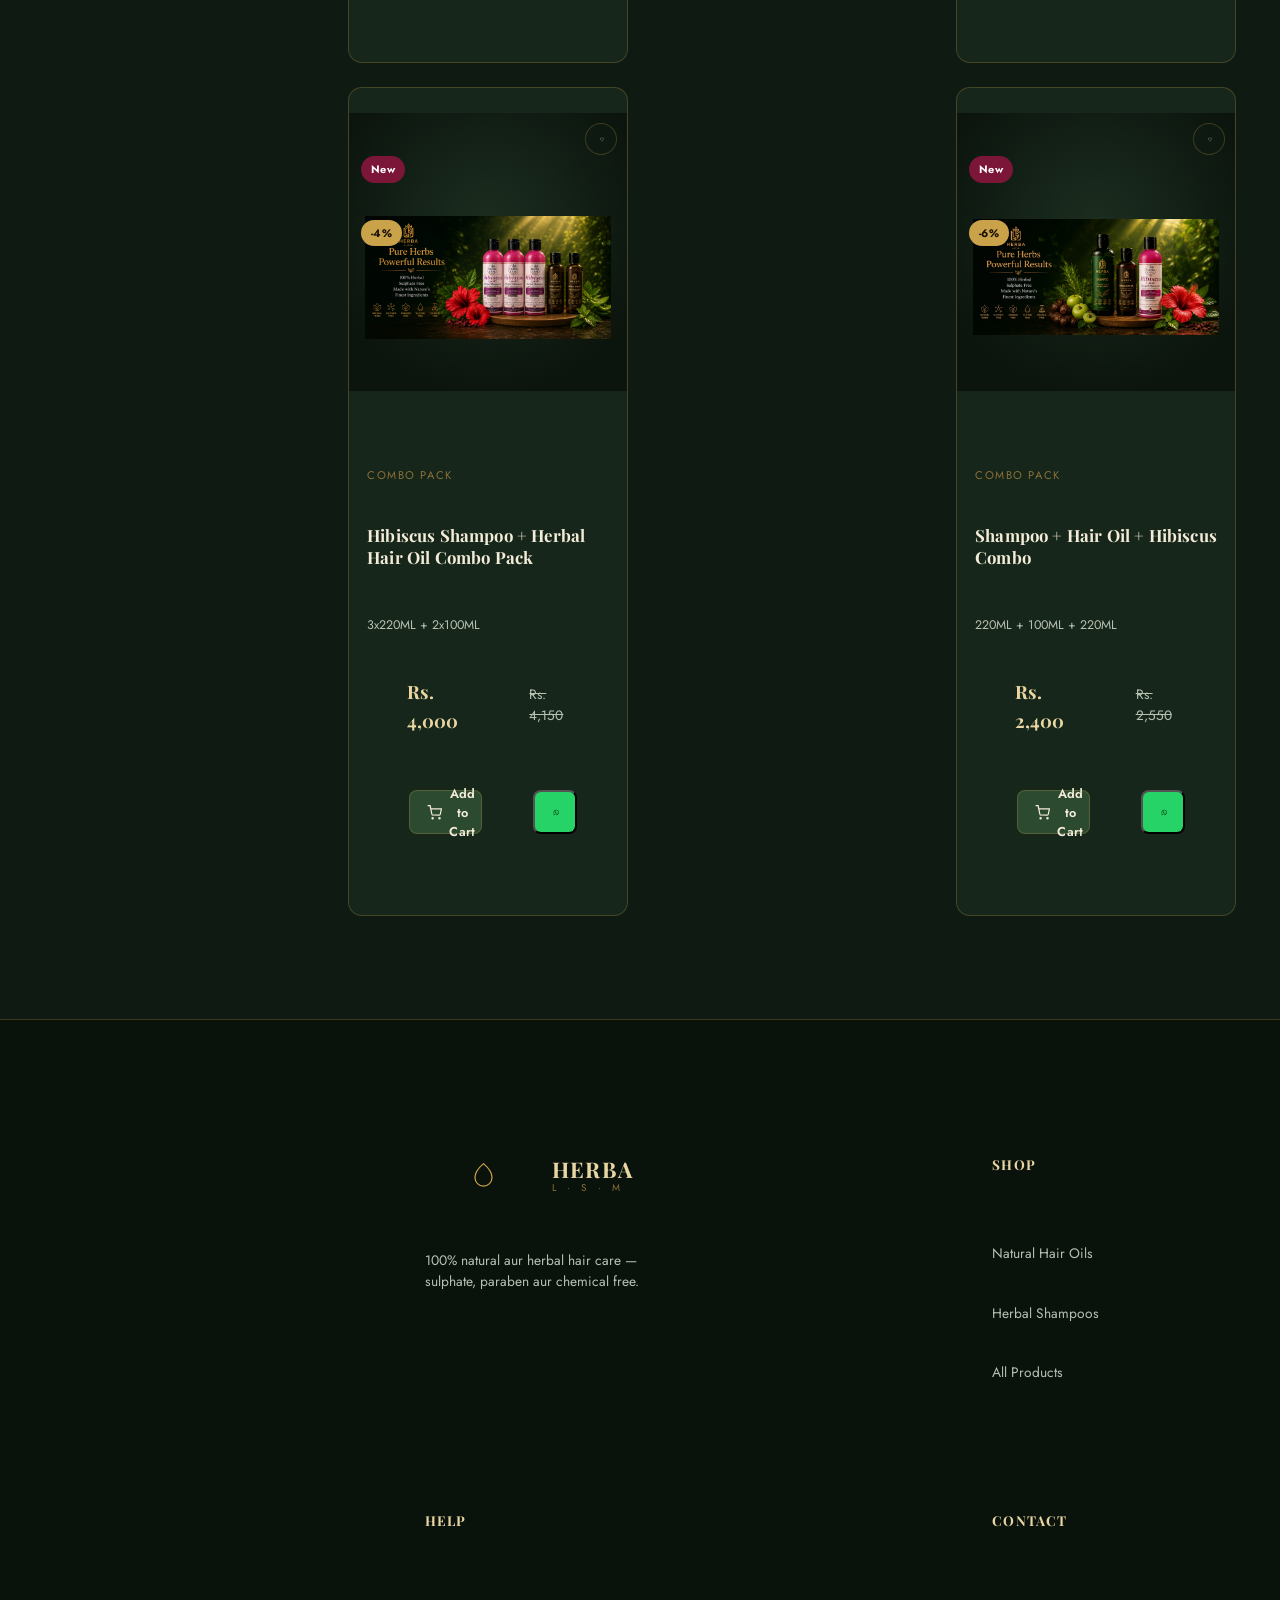
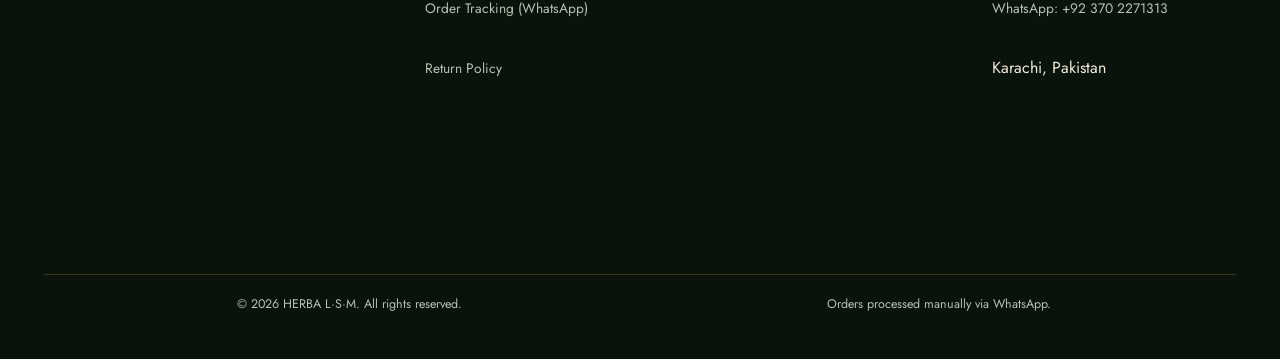
==== commit e18a7df2: "Update products.html" ====
--- a/products.html
+++ b/products.html
@@ -1,203 +1,203 @@
 <!DOCTYPE html>
 <html lang="en">
 <head>
-  <meta charset="UTF-8">
-  <meta name="viewport" content="width=device-width, initial-scale=1.0">
-  <title>Shop All Products — HERBA L·S·M</title>
-  <meta name="description" content="HERBA L.S.M ki poori herbal hair care range browse karein — shampoo, hair oil aur combo packs. Order via WhatsApp.">
-  <link rel="preconnect" href="https://fonts.googleapis.com">
-  <link href="https://fonts.googleapis.com/css2?family=Playfair+Display:wght@600;700&family=Jost:wght@400;500;600;700&display=swap" rel="stylesheet">
-  <link rel="stylesheet" href="css/style.css">
+  <meta charset="UTF-8">
+  <meta name="viewport" content="width=device-width, initial-scale=1.0">
+  <title>Shop All Products — HERBA L·S·M</title>
+  <meta name="description" content="HERBA L.S.M ki poori herbal hair care range browse karein — shampoo, hair oil aur combo packs. Order via WhatsApp.">
+  <link rel="preconnect" href="https://fonts.googleapis.com">
+  <link href="https://fonts.googleapis.com/css2?family=Playfair+Display:wght@600;700&family=Jost:wght@400;500;600;700&display=swap" rel="stylesheet">
+  <link rel="stylesheet" href="css/style.css">
 </head>
 <body>
 
 <!-- ============ TOP BAR ============ -->
 <div class="topbar">
-  <div class="container">
-    <span>Free delivery on orders above Rs. 2500</span>
-    <a href="https://wa.me/923702271313" target="_blank">WhatsApp: +92 370 2271313</a>
-  </div>
+  <div class="container">
+    <span>Free delivery on orders above Rs. 2500</span>
+    <a href="https://wa.me/923702271313" target="_blank">WhatsApp: +92 370 2271313</a>
+  </div>
 </div>
 
 <!-- ============ HEADER ============ -->
 <header class="site-header">
-  <div class="header-row container">
-    <button class="nav-toggle" id="navToggle" aria-label="Menu kholein" onclick="document.getElementById('mainNav').classList.toggle('open'); document.getElementById('mainNav').classList.toggle('active');">
-      <svg viewBox="0 0 24 24" fill="none" stroke="currentColor" stroke-width="2"><path d="M3 6h18M3 12h18M3 18h18"/></svg>
-    </button>
-
-    <a href="index.html" class="logo">
-      <svg viewBox="0 0 40 40" fill="none">
-        <path d="M20 4C13 10 9 16 9 22a11 11 0 0 0 22 0c0-6-4-12-11-18z" stroke="#c9a24a" stroke-width="1.6"/>
-        <path d="M20 12v20M20 18l-5 4M20 22l5 4" stroke="#c9a24a" stroke-width="1.4" stroke-linecap="round"/>
-      </svg>
-      <span class="logo-text"><b>HERBA</b><span>L · S · M</span></span>
-    </a>
-
-    <nav class="main-nav" id="mainNav">
-      <a href="index.html" onclick="document.getElementById('mainNav').classList.remove('open', 'active')">Home</a>
-      <a href="products.html" class="active" onclick="document.getElementById('mainNav').classList.remove('open', 'active')">Shop All</a>
-      <a href="products.html?cat=hair-oils" onclick="document.getElementById('mainNav').classList.remove('open', 'active')">Hair Oils</a>
-      <a href="products.html?cat=shampoo" onclick="document.getElementById('mainNav').classList.remove('open', 'active')">Shampoos</a>
-      <a href="index.html#about" onclick="document.getElementById('mainNav').classList.remove('open', 'active')">About</a>
-      <a href="index.html#contact" onclick="document.getElementById('mainNav').classList.remove('open', 'active')">Contact</a>
-    </nav>
-
-    <div class="search-box">
-      <svg viewBox="0 0 24 24" fill="none" stroke-width="2"><circle cx="11" cy="11" r="7"/><path d="M21 21l-4.3-4.3"/></svg>
-      <input type="text" placeholder="Search natural hair care products..." class="site-search" onkeydown="if(event.key==='Enter'){window.location.href='products.html?q='+encodeURIComponent(this.value)}">
-    </div>
-
-    <div class="header-actions">
-      <a class="wa-quick-btn" href="https://wa.me/923702271313?text=Hello%20HERBA%20L.S.M!%20I%20would%20like%20more%20details%20about%20your%20products." target="_blank" aria-label="WhatsApp" style="width:38px; height:38px; padding:0; border-radius:50%; display:inline-flex; align-items:center; justify-content:center; background:#25d366;">
-        <svg viewBox="0 0 32 32" style="width:20px; height:20px; fill:#fff;"><path d="M16.04 2.67c-7.33 0-13.28 5.95-13.28 13.28 0 2.34.62 4.63 1.79 6.64L2.67 29.3l6.87-1.8a13.24 13.24 0 0 0 6.5 1.66h.01c7.33 0 13.28-5.95 13.28-13.28S23.37 2.67 16.04 2.67zm0 24.3h-.01a11 11 0 0 1-5.6-1.53l-.4-.24-4.08 1.07 1.09-3.97-.26-.41a10.98 10.98 0 0 1-1.69-5.84c0-6.08 4.95-11.02 11.03-11.02 2.94 0 5.71 1.15 7.79 3.23a10.95 10.95 0 0 1 3.23 7.8c0 6.08-4.95 11.02-11.03 11.02h-.07z"/></svg>
-      </a>
-
-      <button class="icon-btn" onclick="openCart()" aria-label="Cart kholein">
-        <svg viewBox="0 0 24 24" fill="none" stroke="currentColor" stroke-width="1.8"><circle cx="9" cy="21" r="1"/><circle cx="20" cy="21" r="1"/><path d="M1 1h4l2.7 13.4a2 2 0 0 0 2 1.6h9.7a2 2 0 0 0 2-1.6L23 6H6"/></svg>
-        <span class="cart-count">0</span>
-      </button>
-    </div>
-  </div>
+  <div class="header-row container">
+    <button class="nav-toggle" id="navToggle" aria-label="Menu kholein" onclick="document.getElementById('mainNav').classList.toggle('open'); document.getElementById('mainNav').classList.toggle('active');">
+      <svg viewBox="0 0 24 24" fill="none" stroke="currentColor" stroke-width="2"><path d="M3 6h18M3 12h18M3 18h18"/></svg>
+    </button>
+
+    <a href="index.html" class="logo">
+      <svg viewBox="0 0 40 40" fill="none">
+        <path d="M20 4C13 10 9 16 9 22a11 11 0 0 0 22 0c0-6-4-12-11-18z" stroke="#c9a24a" stroke-width="1.6"/>
+        <path d="M20 12v20M20 18l-5 4M20 22l5 4" stroke="#c9a24a" stroke-width="1.4" stroke-linecap="round"/>
+      </svg>
+      <span class="logo-text"><b>HERBA</b><span>L · S · M</span></span>
+    </a>
+
+    <nav class="main-nav" id="mainNav">
+      <a href="index.html" onclick="document.getElementById('mainNav').classList.remove('open', 'active')">Home</a>
+      <a href="products.html" class="active" onclick="document.getElementById('mainNav').classList.remove('open', 'active')">Shop All</a>
+      <a href="products.html?cat=hair-oils" onclick="document.getElementById('mainNav').classList.remove('open', 'active')">Hair Oils</a>
+      <a href="products.html?cat=shampoo" onclick="document.getElementById('mainNav').classList.remove('open', 'active')">Shampoos</a>
+      <a href="index.html#about" onclick="document.getElementById('mainNav').classList.remove('open', 'active')">About</a>
+      <a href="index.html#contact" onclick="document.getElementById('mainNav').classList.remove('open', 'active')">Contact</a>
+    </nav>
+
+    <div class="search-box">
+      <svg viewBox="0 0 24 24" fill="none" stroke-width="2"><circle cx="11" cy="11" r="7"/><path d="M21 21l-4.3-4.3"/></svg>
+      <input type="text" placeholder="Search natural hair care products..." class="site-search" onkeydown="if(event.key==='Enter'){window.location.href='products.html?q='+encodeURIComponent(this.value)}">
+    </div>
+
+    <div class="header-actions">
+      <a class="wa-quick-btn" href="https://wa.me/923702271313?text=Hello%20HERBA%20L.S.M!%20I%20would%20like%20more%20details%20about%20your%20products." target="_blank" aria-label="WhatsApp" style="width:38px; height:38px; padding:0; border-radius:50%; display:inline-flex; align-items:center; justify-content:center; background:#25d366;">
+        <svg viewBox="0 0 32 32" style="width:20px; height:20px; fill:#fff;"><path d="M16.04 2.67c-7.33 0-13.28 5.95-13.28 13.28 0 2.34.62 4.63 1.79 6.64L2.67 29.3l6.87-1.8a13.24 13.24 0 0 0 6.5 1.66h.01c7.33 0 13.28-5.95 13.28-13.28S23.37 2.67 16.04 2.67zm0 24.3h-.01a11 11 0 0 1-5.6-1.53l-.4-.24-4.08 1.07 1.09-3.97-.26-.41a10.98 10.98 0 0 1-1.69-5.84c0-6.08 4.95-11.02 11.03-11.02 2.94 0 5.71 1.15 7.79 3.23a10.95 10.95 0 0 1 3.23 7.8c0 6.08-4.95 11.02-11.03 11.02h-.07z"/></svg>
+      </a>
+
+      <button class="icon-btn" onclick="openCart()" aria-label="Cart kholein">
+        <svg viewBox="0 0 24 24" fill="none" stroke="currentColor" stroke-width="1.8"><circle cx="9" cy="21" r="1"/><circle cx="20" cy="21" r="1"/><path d="M1 1h4l2.7 13.4a2 2 0 0 0 2 1.6h9.7a2 2 0 0 0 2-1.6L23 6H6"/></svg>
+        <span class="cart-count">0</span>
+      </button>
+    </div>
+  </div>
 </header>
 
 <!-- ============ PAGE TITLE ============ -->
 <section class="section" style="padding-bottom:20px;">
-  <div class="container">
-    <div class="eyebrow">Full Collection</div>
-    <h1 style="font-size:clamp(1.8rem,3vw,2.4rem);">Shop All Products</h1>
-  </div>
+  <div class="container">
+    <div class="eyebrow">Full Collection</div>
+    <h1 style="font-size:clamp(1.8rem,3vw,2.4rem);">Shop All Products</h1>
+  </div>
 </section>
 
 <!-- ============ FILTERS & SORTING ============ -->
 <section class="container">
-  <div class="filters-bar">
-    <div class="filter-chips">
-      <button class="chip" data-cat="all">All</button>
-      <button class="chip" data-cat="hair-oils">Hair Oils</button>
-      <button class="chip" data-cat="shampoo">Shampoos</button>
-      <button class="chip" data-cat="skincare">Skincare</button>
-      <button class="chip" data-cat="fragrances">Fragrances</button>
-    </div>
-    <div style="display:flex;align-items:center;gap:16px;">
-      <span class="results-count" id="resultsCount"></span>
-      <select class="sort-select" id="sortSelect">
-        <option value="default">Sort: Featured</option>
-        <option value="price-asc">Price: Low to High</option>
-        <option value="price-desc">Price: High to Low</option>
-        <option value="name">Name: A–Z</option>
-      </select>
-    </div>
-  </div>
+  <div class="filters-bar">
+    <div class="filter-chips">
+      <button class="chip" data-cat="all">All</button>
+      <button class="chip" data-cat="hair-oils">Hair Oils</button>
+      <button class="chip" data-cat="shampoo">Shampoos</button>
+      <button class="chip" data-cat="skincare">Skincare</button>
+      <button class="chip" data-cat="fragrances">Fragrances</button>
+    </div>
+    <div style="display:flex;align-items:center;gap:16px;">
+      <span class="results-count" id="resultsCount"></span>
+      <select class="sort-select" id="sortSelect">
+        <option value="default">Sort: Featured</option>
+        <option value="price-asc">Price: Low to High</option>
+        <option value="price-desc">Price: High to Low</option>
+        <option value="name">Name: A–Z</option>
+      </select>
+    </div>
+  </div>
 </section>
 
 <!-- ============ PRODUCT LISTING GRID ============ -->
 <section class="section" style="padding-top:0;">
-  <div class="container">
-    <div class="product-grid" id="listingGrid"></div>
-  </div>
+  <div class="container">
+    <div class="product-grid" id="listingGrid"></div>
+  </div>
 </section>
 
 <!-- ============ FOOTER ============ -->
 <footer>
-  <div class="container">
-    <div class="footer-grid">
-      <div class="footer-col footer-brand">
-        <a href="index.html" class="logo">
-          <svg viewBox="0 0 40 40" fill="none"><path d="M20 4C13 10 9 16 9 22a11 11 0 0 0 22 0c0-6-4-12-11-18z" stroke="#c9a24a" stroke-width="1.6"/></svg>
-          <span class="logo-text"><b>HERBA</b><span>L · S · M</span></span>
-        </a>
-        <p>100% natural aur herbal hair care — sulphate, paraben aur chemical free.</p>
-      </div>
-      <div class="footer-col">
-        <h4>Shop</h4>
-        <ul>
-          <li><a href="products.html?cat=hair-oils">Natural Hair Oils</a></li>
-          <li><a href="products.html?cat=shampoo">Herbal Shampoos</a></li>
-          <li><a href="products.html">All Products</a></li>
-        </ul>
-      </div>
-      <div class="footer-col">
-        <h4>Help</h4>
-        <ul>
-          <li><a href="#">Order Tracking (WhatsApp)</a></li>
-          <li><a href="#">Return Policy</a></li>
-        </ul>
-      </div>
-      <div class="footer-col">
-        <h4>Contact</h4>
-        <ul>
-          <li><a href="https://wa.me/923702271313" target="_blank">WhatsApp: +92 370 2271313</a></li>
-          <li>Karachi, Pakistan</li>
-        </ul>
-      </div>
-    </div>
-    <div class="bottom-bar">
-      <span>© 2026 HERBA L·S·M. All rights reserved.</span>
-      <span>Orders processed manually via WhatsApp.</span>
-    </div>
-  </div>
+  <div class="container">
+    <div class="footer-grid">
+      <div class="footer-col footer-brand">
+        <a href="index.html" class="logo">
+          <svg viewBox="0 0 40 40" fill="none"><path d="M20 4C13 10 9 16 9 22a11 11 0 0 0 22 0c0-6-4-12-11-18z" stroke="#c9a24a" stroke-width="1.6"/></svg>
+          <span class="logo-text"><b>HERBA</b><span>L · S · M</span></span>
+        </a>
+        <p>100% natural aur herbal hair care — sulphate, paraben aur chemical free.</p>
+      </div>
+      <div class="footer-col">
+        <h4>Shop</h4>
+        <ul>
+          <li><a href="products.html?cat=hair-oils">Natural Hair Oils</a></li>
+          <li><a href="products.html?cat=shampoo">Herbal Shampoos</a></li>
+          <li><a href="products.html">All Products</a></li>
+        </ul>
+      </div>
+      <div class="footer-col">
+        <h4>Help</h4>
+        <ul>
+          <li><a href="#">Order Tracking (WhatsApp)</a></li>
+          <li><a href="#">Return Policy</a></li>
+        </ul>
+      </div>
+      <div class="footer-col">
+        <h4>Contact</h4>
+        <ul>
+          <li><a href="https://wa.me/923702271313" target="_blank">WhatsApp: +92 370 2271313</a></li>
+          <li>Karachi, Pakistan</li>
+        </ul>
+      </div>
+    </div>
+    <div class="bottom-bar">
+      <span>© 2026 HERBA L·S·M. All rights reserved.</span>
+      <span>Orders processed manually via WhatsApp.</span>
+    </div>
+  </div>
 </footer>
 
 <!-- ============ FLOATING WHATSAPP BUTTON ============ -->
 <a class="wa-float" href="https://wa.me/923702271313" target="_blank" aria-label="Chat with Us on WhatsApp">
-  <svg viewBox="0 0 32 32"><path d="M16.04 2.67c-7.33 0-13.28 5.95-13.28 13.28 0 2.34.62 4.63 1.79 6.64L2.67 29.3l6.87-1.8a13.24 13.24 0 0 0 6.5 1.66h.01c7.33 0 13.28-5.95 13.28-13.28S23.37 2.67 16.04 2.67zm0 24.3h-.01a11 11 0 0 1-5.6-1.53l-.4-.24-4.08 1.07 1.09-3.97-.26-.41a10.98 10.98 0 0 1-1.69-5.84c0-6.08 4.95-11.02 11.03-11.02 2.94 0 5.71 1.15 7.79 3.23a10.95 10.95 0 0 1 3.23 7.8c0 6.08-4.95 11.02-11.03 11.02h-.07zm6.04-8.26c-.33-.17-1.96-.97-2.27-1.08-.3-.11-.53-.17-.75.17-.22.33-.86 1.08-1.05 1.3-.19.22-.39.25-.72.08-.33-.17-1.4-.52-2.66-1.65-.98-.88-1.65-1.96-1.84-2.29-.19-.33-.02-.51.15-.68.15-.15.33-.39.5-.58.17-.2.22-.33.33-.55.11-.22.06-.42-.03-.58-.08-.17-.75-1.8-1.02-2.47-.27-.65-.55-.56-.75-.57h-.64c-.22 0-.58.08-.88.42-.3.33-1.16 1.13-1.16 2.76s1.19 3.2 1.35 3.42c.17.22 2.34 3.58 5.68 5.02.79.34 1.41.55 1.89.7.79.25 1.51.22 2.08.13.63-.1 1.96-.8 2.24-1.57.28-.77.28-1.44.19-1.57-.08-.14-.3-.22-.63-.39z"/></svg>
+  <svg viewBox="0 0 32 32"><path d="M16.04 2.67c-7.33 0-13.28 5.95-13.28 13.28 0 2.34.62 4.63 1.79 6.64L2.67 29.3l6.87-1.8a13.24 13.24 0 0 0 6.5 1.66h.01c7.33 0 13.28-5.95 13.28-13.28S23.37 2.67 16.04 2.67zm0 24.3h-.01a11 11 0 0 1-5.6-1.53l-.4-.24-4.08 1.07 1.09-3.97-.26-.41a10.98 10.98 0 0 1-1.69-5.84c0-6.08 4.95-11.02 11.03-11.02 2.94 0 5.71 1.15 7.79 3.23a10.95 10.95 0 0 1 3.23 7.8c0 6.08-4.95 11.02-11.03 11.02h-.07zm6.04-8.26c-.33-.17-1.96-.97-2.27-1.08-.3-.11-.53-.17-.75.17-.22.33-.86 1.08-1.05 1.3-.19.22-.39.25-.72.08-.33-.17-1.4-.52-2.66-1.65-.98-.88-1.65-1.96-1.84-2.29-.19-.33-.02-.51.15-.68.15-.15.33-.39.5-.58.17-.2.22-.33.33-.55.11-.22.06-.42-.03-.58-.08-.17-.75-1.8-1.02-2.47-.27-.65-.55-.56-.75-.57h-.64c-.22 0-.58.08-.88.42-.3.33-1.16 1.13-1.16 2.76s1.19 3.2 1.35 3.42c.17.22 2.34 3.58 5.68 5.02.79.34 1.41.55 1.89.7.79.25 1.51.22 2.08.13.63-.1 1.96-.8 2.24-1.57.28-.77.28-1.44.19-1.57-.08-.14-.3-.22-.63-.39z"/></svg>
 </a>
 
 <!-- ============ CART DRAWER ============ -->
 <div class="cart-overlay" id="cartOverlay"></div>
 <aside class="cart-drawer" id="cartDrawer">
-  <div class="cart-head">
-    <h3>Your Cart</h3>
-    <button onclick="closeCart()" aria-label="Cart band karein">
-      <svg viewBox="0 0 24 24" fill="none" stroke="currentColor" stroke-width="2"><path d="M18 6L6 18M6 6l12 12"/></svg>
-    </button>
-  </div>
-  <div class="cart-items" id="cartItems"></div>
-  <div class="cart-foot">
-    <div class="cart-total-row">
-      <span>Total</span>
-      <span class="total-amt" id="cartTotalAmt">Rs. 0</span>
-    </div>
-    <p class="cart-note">Payment is Cash on Delivery. Please share your delivery details on WhatsApp to confirm your order.</p>
-    <button class="wa-checkout-btn" onclick="openOrderModal()">
-      <svg viewBox="0 0 32 32"><path d="M16.04 2.67c-7.33 0-13.28 5.95-13.28 13.28 0 2.34.62 4.63 1.79 6.64L2.67 29.3l6.87-1.8a13.24 13.24 0 0 0 6.5 1.66h.01c7.33 0 13.28-5.95 13.28-13.28S23.37 2.67 16.04 2.67z"/></svg>
-      Place Order via WhatsApp
-    </button>
-  </div>
+  <div class="cart-head">
+    <h3>Your Cart</h3>
+    <button onclick="closeCart()" aria-label="Cart band karein">
+      <svg viewBox="0 0 24 24" fill="none" stroke="currentColor" stroke-width="2"><path d="M18 6L6 18M6 6l12 12"/></svg>
+    </button>
+  </div>
+  <div class="cart-items" id="cartItems"></div>
+  <div class="cart-foot">
+    <div class="cart-total-row">
+      <span>Total</span>
+      <span class="total-amt" id="cartTotalAmt">Rs. 0</span>
+    </div>
+    <p class="cart-note">Payment is Cash on Delivery. Please share your delivery details on WhatsApp to confirm your order.</p>
+    <button class="wa-checkout-btn" onclick="openOrderModal()">
+      <svg viewBox="0 0 32 32"><path d="M16.04 2.67c-7.33 0-13.28 5.95-13.28 13.28 0 2.34.62 4.63 1.79 6.64L2.67 29.3l6.87-1.8a13.24 13.24 0 0 0 6.5 1.66h.01c7.33 0 13.28-5.95 13.28-13.28S23.37 2.67 16.04 2.67z"/></svg>
+      Place Order via WhatsApp
+    </button>
+  </div>
 </aside>
 
 <!-- ============ ORDER MODAL ============ -->
 <div class="modal-overlay" id="orderModal">
-  <div class="modal-box">
-    <h3>Delivery Details</h3>
-    <p>These details will be automatically added to your WhatsApp message.</p>
-    <form id="orderForm">
-      <div class="form-field">
-        <label for="custName">Full Name</label>
-        <input type="text" id="custName" placeholder="Enter Your Name" required>
-      </div>
-      <div class="form-field">
-        <label for="custPhone">Phone Number</label>
-        <input type="tel" id="custPhone" placeholder="03XX-XXXXXXX" required>
-      </div>
-      <div class="form-field">
-        <label for="custAddress">Delivery Address</label>
-        <textarea id="custAddress" placeholder="House/Flat No, Street, Area" required></textarea>
-      </div>
-      <div class="form-field">
-        <label for="custNotes">Note (optional)</label>
-        <textarea id="custNotes" placeholder="Special delivery instructions..."></textarea>
-      </div>
-      <div class="modal-actions">
-        <button type="button" class="btn btn-outline" onclick="closeOrderModal()">Cancel</button>
-        <button type="submit" class="wa-checkout-btn">
-          <svg viewBox="0 0 32 32"><path d="M16.04 2.67c-7.33 0-13.28 5.95-13.28 13.28 0 2.34.62 4.63 1.79 6.64L2.67 29.3l6.87-1.8a13.24 13.24 0 0 0 6.5 1.66h.01c7.33 0 13.28-5.95 13.28-13.28S23.37 2.67 16.04 2.67z"/></svg>
-          Send Order
-        </button>
-      </div>
-    </form>
-  </div>
+  <div class="modal-box">
+    <h3>Delivery Details</h3>
+    <p>These details will be automatically added to your WhatsApp message.</p>
+    <form id="orderForm">
+      <div class="form-field">
+        <label for="custName">Full Name</label>
+        <input type="text" id="custName" placeholder="Enter Your Name" required>
+      </div>
+      <div class="form-field">
+        <label for="custPhone">Phone Number</label>
+        <input type="tel" id="custPhone" placeholder="03XX-XXXXXXX" required>
+      </div>
+      <div class="form-field">
+        <label for="custAddress">Delivery Address</label>
+        <textarea id="custAddress" placeholder="House/Flat No, Street, Area" required></textarea>
+      </div>
+      <div class="form-field">
+        <label for="custNotes">Note (optional)</label>
+        <textarea id="custNotes" placeholder="Special delivery instructions..."></textarea>
+      </div>
+      <div class="modal-actions">
+        <button type="button" class="btn btn-outline" onclick="closeOrderModal()">Cancel</button>
+        <button type="submit" class="wa-checkout-btn">
+          <svg viewBox="0 0 32 32"><path d="M16.04 2.67c-7.33 0-13.28 5.95-13.28 13.28 0 2.34.62 4.63 1.79 6.64L2.67 29.3l6.87-1.8a13.24 13.24 0 0 0 6.5 1.66h.01c7.33 0 13.28-5.95 13.28-13.28S23.37 2.67 16.04 2.67z"/></svg>
+          Send Order
+        </button>
+      </div>
+    </form>
+  </div>
 </div>
 
 <div class="toast" id="toast"></div>
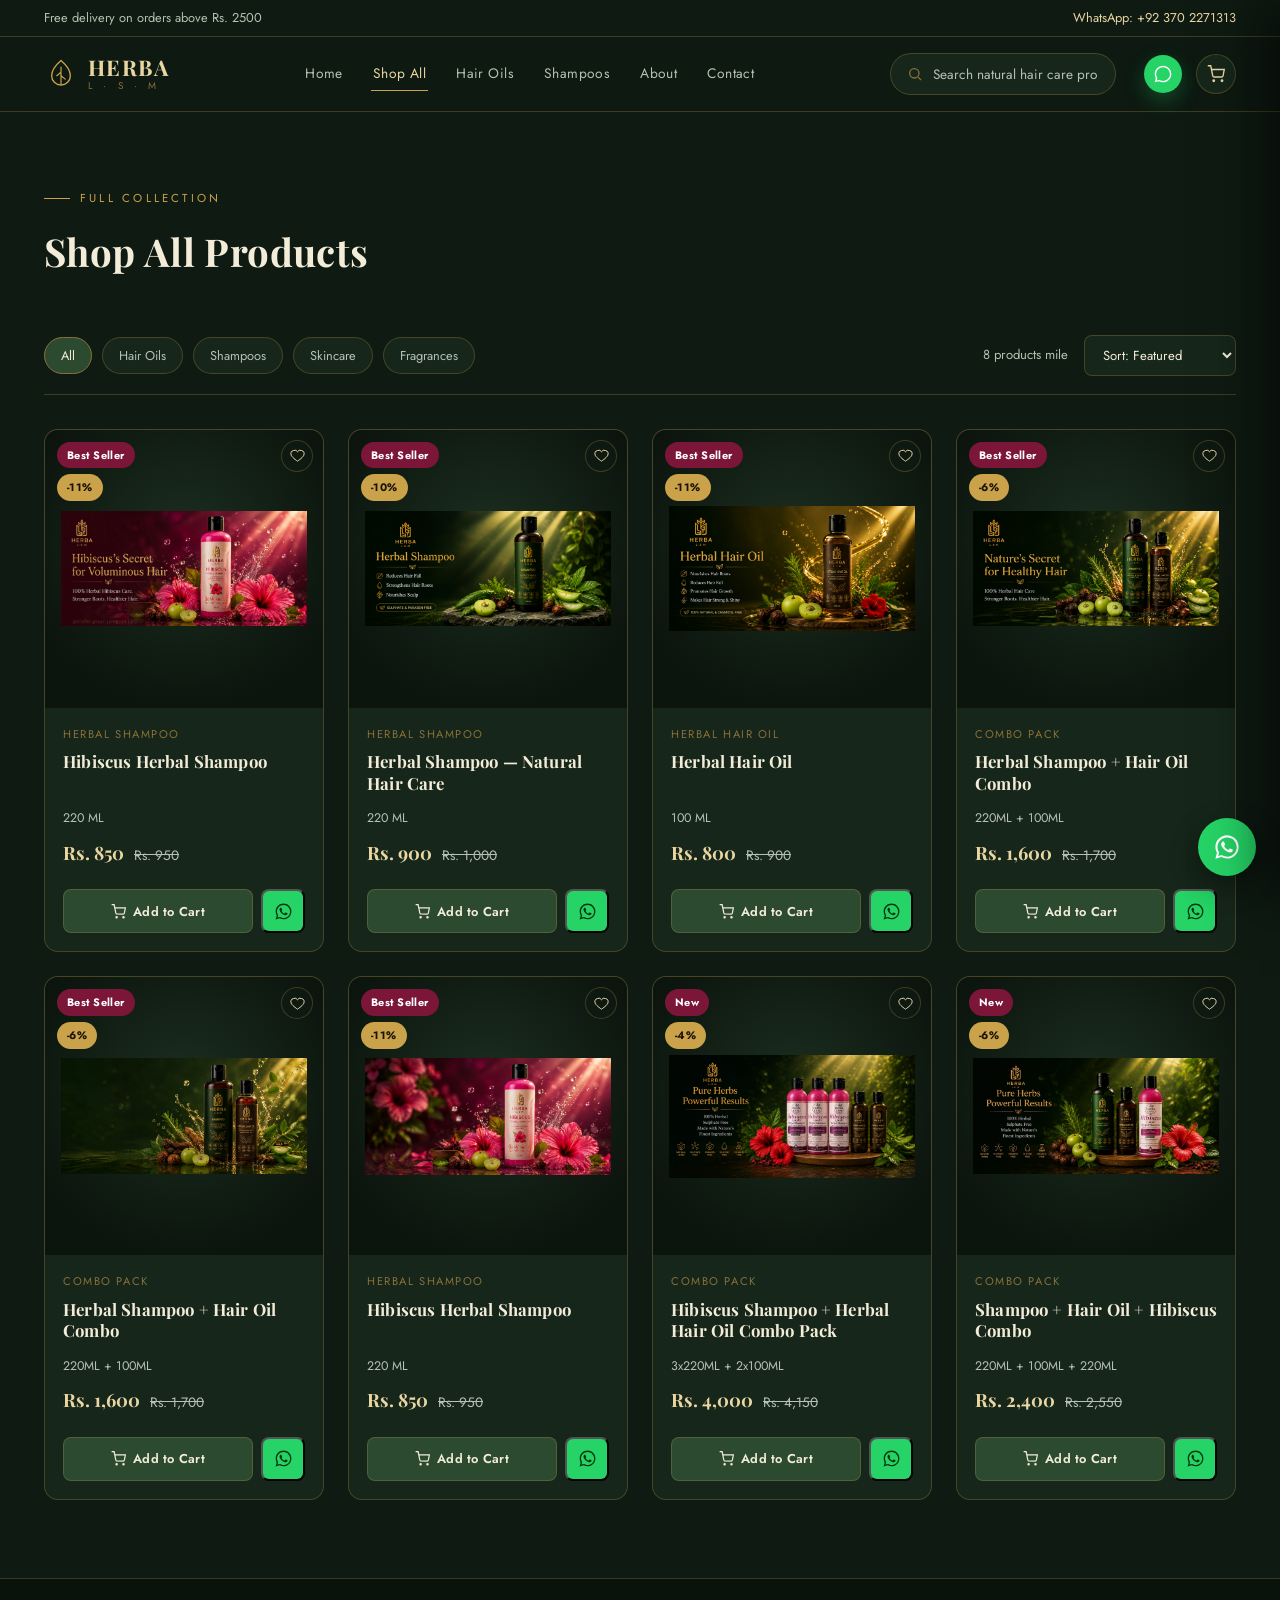
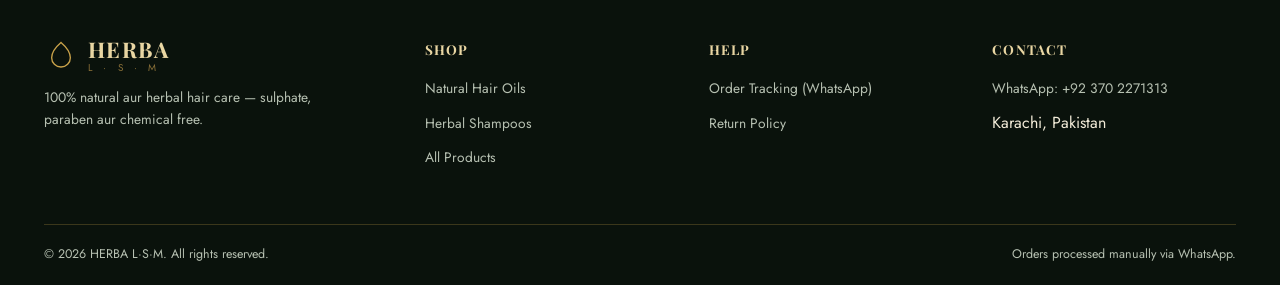
==== commit a7e02f4d: "Update products.html" ====
--- a/products.html
+++ b/products.html
@@ -1,203 +1,203 @@
 <!DOCTYPE html>
 <html lang="en">
 <head>
-  <meta charset="UTF-8">
-  <meta name="viewport" content="width=device-width, initial-scale=1.0">
-  <title>Shop All Products — HERBA L·S·M</title>
-  <meta name="description" content="HERBA L.S.M ki poori herbal hair care range browse karein — shampoo, hair oil aur combo packs. Order via WhatsApp.">
-  <link rel="preconnect" href="https://fonts.googleapis.com">
-  <link href="https://fonts.googleapis.com/css2?family=Playfair+Display:wght@600;700&family=Jost:wght@400;500;600;700&display=swap" rel="stylesheet">
-  <link rel="stylesheet" href="css/style.css">
+  <meta charset="UTF-8">
+  <meta name="viewport" content="width=device-width, initial-scale=1.0">
+  <title>Shop All Products — HERBA L·S·M</title>
+  <meta name="description" content="HERBA L.S.M ki poori herbal hair care range browse karein — shampoo, hair oil aur combo packs. Order via WhatsApp.">
+  <link rel="preconnect" href="https://fonts.googleapis.com">
+  <link href="https://fonts.googleapis.com/css2?family=Playfair+Display:wght@600;700&family=Jost:wght@400;500;600;700&display=swap" rel="stylesheet">
+  <link rel="stylesheet" href="css/style.css">
 </head>
 <body>
 
 <!-- ============ TOP BAR ============ -->
 <div class="topbar">
-  <div class="container">
-    <span>Free delivery on orders above Rs. 2500</span>
-    <a href="https://wa.me/923702271313" target="_blank">WhatsApp: +92 370 2271313</a>
-  </div>
+  <div class="container">
+    <span>Free delivery on orders above Rs. 2500</span>
+    <a href="https://wa.me/923702271313" target="_blank">WhatsApp: +92 370 2271313</a>
+  </div>
 </div>
 
 <!-- ============ HEADER ============ -->
 <header class="site-header">
-  <div class="header-row container">
-    <button class="nav-toggle" id="navToggle" aria-label="Menu kholein" onclick="document.getElementById('mainNav').classList.toggle('open'); document.getElementById('mainNav').classList.toggle('active');">
-      <svg viewBox="0 0 24 24" fill="none" stroke="currentColor" stroke-width="2"><path d="M3 6h18M3 12h18M3 18h18"/></svg>
-    </button>
-
-    <a href="index.html" class="logo">
-      <svg viewBox="0 0 40 40" fill="none">
-        <path d="M20 4C13 10 9 16 9 22a11 11 0 0 0 22 0c0-6-4-12-11-18z" stroke="#c9a24a" stroke-width="1.6"/>
-        <path d="M20 12v20M20 18l-5 4M20 22l5 4" stroke="#c9a24a" stroke-width="1.4" stroke-linecap="round"/>
-      </svg>
-      <span class="logo-text"><b>HERBA</b><span>L · S · M</span></span>
-    </a>
-
-    <nav class="main-nav" id="mainNav">
-      <a href="index.html" onclick="document.getElementById('mainNav').classList.remove('open', 'active')">Home</a>
-      <a href="products.html" class="active" onclick="document.getElementById('mainNav').classList.remove('open', 'active')">Shop All</a>
-      <a href="products.html?cat=hair-oils" onclick="document.getElementById('mainNav').classList.remove('open', 'active')">Hair Oils</a>
-      <a href="products.html?cat=shampoo" onclick="document.getElementById('mainNav').classList.remove('open', 'active')">Shampoos</a>
-      <a href="index.html#about" onclick="document.getElementById('mainNav').classList.remove('open', 'active')">About</a>
-      <a href="index.html#contact" onclick="document.getElementById('mainNav').classList.remove('open', 'active')">Contact</a>
-    </nav>
-
-    <div class="search-box">
-      <svg viewBox="0 0 24 24" fill="none" stroke-width="2"><circle cx="11" cy="11" r="7"/><path d="M21 21l-4.3-4.3"/></svg>
-      <input type="text" placeholder="Search natural hair care products..." class="site-search" onkeydown="if(event.key==='Enter'){window.location.href='products.html?q='+encodeURIComponent(this.value)}">
-    </div>
-
-    <div class="header-actions">
-      <a class="wa-quick-btn" href="https://wa.me/923702271313?text=Hello%20HERBA%20L.S.M!%20I%20would%20like%20more%20details%20about%20your%20products." target="_blank" aria-label="WhatsApp" style="width:38px; height:38px; padding:0; border-radius:50%; display:inline-flex; align-items:center; justify-content:center; background:#25d366;">
-        <svg viewBox="0 0 32 32" style="width:20px; height:20px; fill:#fff;"><path d="M16.04 2.67c-7.33 0-13.28 5.95-13.28 13.28 0 2.34.62 4.63 1.79 6.64L2.67 29.3l6.87-1.8a13.24 13.24 0 0 0 6.5 1.66h.01c7.33 0 13.28-5.95 13.28-13.28S23.37 2.67 16.04 2.67zm0 24.3h-.01a11 11 0 0 1-5.6-1.53l-.4-.24-4.08 1.07 1.09-3.97-.26-.41a10.98 10.98 0 0 1-1.69-5.84c0-6.08 4.95-11.02 11.03-11.02 2.94 0 5.71 1.15 7.79 3.23a10.95 10.95 0 0 1 3.23 7.8c0 6.08-4.95 11.02-11.03 11.02h-.07z"/></svg>
-      </a>
-
-      <button class="icon-btn" onclick="openCart()" aria-label="Cart kholein">
-        <svg viewBox="0 0 24 24" fill="none" stroke="currentColor" stroke-width="1.8"><circle cx="9" cy="21" r="1"/><circle cx="20" cy="21" r="1"/><path d="M1 1h4l2.7 13.4a2 2 0 0 0 2 1.6h9.7a2 2 0 0 0 2-1.6L23 6H6"/></svg>
-        <span class="cart-count">0</span>
-      </button>
-    </div>
-  </div>
+  <div class="header-row container">
+    <button class="nav-toggle" id="navToggle" aria-label="Menu kholein" onclick="document.getElementById('mainNav').classList.toggle('open'); document.getElementById('mainNav').classList.toggle('active');">
+      <svg viewBox="0 0 24 24" fill="none" stroke="currentColor" stroke-width="2"><path d="M3 6h18M3 12h18M3 18h18"/></svg>
+    </button>
+
+    <a href="index.html" class="logo">
+      <svg viewBox="0 0 40 40" fill="none">
+        <path d="M20 4C13 10 9 16 9 22a11 11 0 0 0 22 0c0-6-4-12-11-18z" stroke="#c9a24a" stroke-width="1.6"/>
+        <path d="M20 12v20M20 18l-5 4M20 22l5 4" stroke="#c9a24a" stroke-width="1.4" stroke-linecap="round"/>
+      </svg>
+      <span class="logo-text"><b>HERBA</b><span>L · S · M</span></span>
+    </a>
+
+    <nav class="main-nav" id="mainNav">
+      <a href="index.html" onclick="document.getElementById('mainNav').classList.remove('open', 'active')">Home</a>
+      <a href="products.html" class="active" onclick="document.getElementById('mainNav').classList.remove('open', 'active')">Shop All</a>
+      <a href="products.html?cat=hair-oils" onclick="document.getElementById('mainNav').classList.remove('open', 'active')">Hair Oils</a>
+      <a href="products.html?cat=shampoo" onclick="document.getElementById('mainNav').classList.remove('open', 'active')">Shampoos</a>
+      <a href="index.html#about" onclick="document.getElementById('mainNav').classList.remove('open', 'active')">About</a>
+      <a href="index.html#contact" onclick="document.getElementById('mainNav').classList.remove('open', 'active')">Contact</a>
+    </nav>
+
+    <div class="search-box">
+      <svg viewBox="0 0 24 24" fill="none" stroke-width="2"><circle cx="11" cy="11" r="7"/><path d="M21 21l-4.3-4.3"/></svg>
+      <input type="text" placeholder="Search natural hair care products..." class="site-search" onkeydown="if(event.key==='Enter'){window.location.href='products.html?q='+encodeURIComponent(this.value)}">
+    </div>
+
+    <div class="header-actions">
+      <a class="wa-quick-btn" href="https://wa.me/923702271313?text=Hello%20HERBA%20L.S.M!%20I%20would%20like%20more%20details%20about%20your%20products." target="_blank" aria-label="WhatsApp" style="width:38px; height:38px; padding:0; border-radius:50%; display:inline-flex; align-items:center; justify-content:center; background:#25d366;">
+        <svg viewBox="0 0 32 32" style="width:20px; height:20px; fill:#fff;"><path d="M16.04 2.67c-7.33 0-13.28 5.95-13.28 13.28 0 2.34.62 4.63 1.79 6.64L2.67 29.3l6.87-1.8a13.24 13.24 0 0 0 6.5 1.66h.01c7.33 0 13.28-5.95 13.28-13.28S23.37 2.67 16.04 2.67zm0 24.3h-.01a11 11 0 0 1-5.6-1.53l-.4-.24-4.08 1.07 1.09-3.97-.26-.41a10.98 10.98 0 0 1-1.69-5.84c0-6.08 4.95-11.02 11.03-11.02 2.94 0 5.71 1.15 7.79 3.23a10.95 10.95 0 0 1 3.23 7.8c0 6.08-4.95 11.02-11.03 11.02h-.07z"/></svg>
+      </a>
+
+      <button class="icon-btn" onclick="openCart()" aria-label="Cart kholein">
+        <svg viewBox="0 0 24 24" fill="none" stroke="currentColor" stroke-width="1.8"><circle cx="9" cy="21" r="1"/><circle cx="20" cy="21" r="1"/><path d="M1 1h4l2.7 13.4a2 2 0 0 0 2 1.6h9.7a2 2 0 0 0 2-1.6L23 6H6"/></svg>
+        <span class="cart-count">0</span>
+      </button>
+    </div>
+  </div>
 </header>
 
 <!-- ============ PAGE TITLE ============ -->
 <section class="section" style="padding-bottom:20px;">
-  <div class="container">
-    <div class="eyebrow">Full Collection</div>
-    <h1 style="font-size:clamp(1.8rem,3vw,2.4rem);">Shop All Products</h1>
-  </div>
+  <div class="container">
+    <div class="eyebrow">Full Collection</div>
+    <h1 style="font-size:clamp(1.8rem,3vw,2.4rem);">Shop All Products</h1>
+  </div>
 </section>
 
 <!-- ============ FILTERS & SORTING ============ -->
 <section class="container">
-  <div class="filters-bar">
-    <div class="filter-chips">
-      <button class="chip" data-cat="all">All</button>
-      <button class="chip" data-cat="hair-oils">Hair Oils</button>
-      <button class="chip" data-cat="shampoo">Shampoos</button>
-      <button class="chip" data-cat="skincare">Skincare</button>
-      <button class="chip" data-cat="fragrances">Fragrances</button>
-    </div>
-    <div style="display:flex;align-items:center;gap:16px;">
-      <span class="results-count" id="resultsCount"></span>
-      <select class="sort-select" id="sortSelect">
-        <option value="default">Sort: Featured</option>
-        <option value="price-asc">Price: Low to High</option>
-        <option value="price-desc">Price: High to Low</option>
-        <option value="name">Name: A–Z</option>
-      </select>
-    </div>
-  </div>
+  <div class="filters-bar">
+    <div class="filter-chips">
+      <button class="chip" data-cat="all">All</button>
+      <button class="chip" data-cat="hair-oils">Hair Oils</button>
+      <button class="chip" data-cat="shampoo">Shampoos</button>
+      <button class="chip" data-cat="skincare">Skincare</button>
+      <button class="chip" data-cat="fragrances">Fragrances</button>
+    </div>
+    <div style="display:flex;align-items:center;gap:16px;">
+      <span class="results-count" id="resultsCount"></span>
+      <select class="sort-select" id="sortSelect">
+        <option value="default">Sort: Featured</option>
+        <option value="price-asc">Price: Low to High</option>
+        <option value="price-desc">Price: High to Low</option>
+        <option value="name">Name: A–Z</option>
+      </select>
+    </div>
+  </div>
 </section>
 
 <!-- ============ PRODUCT LISTING GRID ============ -->
 <section class="section" style="padding-top:0;">
-  <div class="container">
-    <div class="product-grid" id="listingGrid"></div>
-  </div>
+  <div class="container">
+    <div class="product-grid" id="listingGrid"></div>
+  </div>
 </section>
 
 <!-- ============ FOOTER ============ -->
 <footer>
-  <div class="container">
-    <div class="footer-grid">
-      <div class="footer-col footer-brand">
-        <a href="index.html" class="logo">
-          <svg viewBox="0 0 40 40" fill="none"><path d="M20 4C13 10 9 16 9 22a11 11 0 0 0 22 0c0-6-4-12-11-18z" stroke="#c9a24a" stroke-width="1.6"/></svg>
-          <span class="logo-text"><b>HERBA</b><span>L · S · M</span></span>
-        </a>
-        <p>100% natural aur herbal hair care — sulphate, paraben aur chemical free.</p>
-      </div>
-      <div class="footer-col">
-        <h4>Shop</h4>
-        <ul>
-          <li><a href="products.html?cat=hair-oils">Natural Hair Oils</a></li>
-          <li><a href="products.html?cat=shampoo">Herbal Shampoos</a></li>
-          <li><a href="products.html">All Products</a></li>
-        </ul>
-      </div>
-      <div class="footer-col">
-        <h4>Help</h4>
-        <ul>
-          <li><a href="#">Order Tracking (WhatsApp)</a></li>
-          <li><a href="#">Return Policy</a></li>
-        </ul>
-      </div>
-      <div class="footer-col">
-        <h4>Contact</h4>
-        <ul>
-          <li><a href="https://wa.me/923702271313" target="_blank">WhatsApp: +92 370 2271313</a></li>
-          <li>Karachi, Pakistan</li>
-        </ul>
-      </div>
-    </div>
-    <div class="bottom-bar">
-      <span>© 2026 HERBA L·S·M. All rights reserved.</span>
-      <span>Orders processed manually via WhatsApp.</span>
-    </div>
-  </div>
+  <div class="container">
+    <div class="footer-grid">
+      <div class="footer-col footer-brand">
+        <a href="index.html" class="logo">
+          <svg viewBox="0 0 40 40" fill="none"><path d="M20 4C13 10 9 16 9 22a11 11 0 0 0 22 0c0-6-4-12-11-18z" stroke="#c9a24a" stroke-width="1.6"/></svg>
+          <span class="logo-text"><b>HERBA</b><span>L · S · M</span></span>
+        </a>
+        <p>100% natural aur herbal hair care — sulphate, paraben aur chemical free.</p>
+      </div>
+      <div class="footer-col">
+        <h4>Shop</h4>
+        <ul>
+          <li><a href="products.html?cat=hair-oils">Natural Hair Oils</a></li>
+          <li><a href="products.html?cat=shampoo">Herbal Shampoos</a></li>
+          <li><a href="products.html">All Products</a></li>
+        </ul>
+      </div>
+      <div class="footer-col">
+        <h4>Help</h4>
+        <ul>
+          <li><a href="#">Order Tracking (WhatsApp)</a></li>
+          <li><a href="#">Return Policy</a></li>
+        </ul>
+      </div>
+      <div class="footer-col">
+        <h4>Contact</h4>
+        <ul>
+          <li><a href="https://wa.me/923702271313" target="_blank">WhatsApp: +92 370 2271313</a></li>
+          <li>Karachi, Pakistan</li>
+        </ul>
+      </div>
+    </div>
+    <div class="bottom-bar">
+      <span>© 2026 HERBA L·S·M. All rights reserved.</span>
+      <span>Orders processed manually via WhatsApp.</span>
+    </div>
+  </div>
 </footer>
 
 <!-- ============ FLOATING WHATSAPP BUTTON ============ -->
 <a class="wa-float" href="https://wa.me/923702271313" target="_blank" aria-label="Chat with Us on WhatsApp">
-  <svg viewBox="0 0 32 32"><path d="M16.04 2.67c-7.33 0-13.28 5.95-13.28 13.28 0 2.34.62 4.63 1.79 6.64L2.67 29.3l6.87-1.8a13.24 13.24 0 0 0 6.5 1.66h.01c7.33 0 13.28-5.95 13.28-13.28S23.37 2.67 16.04 2.67zm0 24.3h-.01a11 11 0 0 1-5.6-1.53l-.4-.24-4.08 1.07 1.09-3.97-.26-.41a10.98 10.98 0 0 1-1.69-5.84c0-6.08 4.95-11.02 11.03-11.02 2.94 0 5.71 1.15 7.79 3.23a10.95 10.95 0 0 1 3.23 7.8c0 6.08-4.95 11.02-11.03 11.02h-.07zm6.04-8.26c-.33-.17-1.96-.97-2.27-1.08-.3-.11-.53-.17-.75.17-.22.33-.86 1.08-1.05 1.3-.19.22-.39.25-.72.08-.33-.17-1.4-.52-2.66-1.65-.98-.88-1.65-1.96-1.84-2.29-.19-.33-.02-.51.15-.68.15-.15.33-.39.5-.58.17-.2.22-.33.33-.55.11-.22.06-.42-.03-.58-.08-.17-.75-1.8-1.02-2.47-.27-.65-.55-.56-.75-.57h-.64c-.22 0-.58.08-.88.42-.3.33-1.16 1.13-1.16 2.76s1.19 3.2 1.35 3.42c.17.22 2.34 3.58 5.68 5.02.79.34 1.41.55 1.89.7.79.25 1.51.22 2.08.13.63-.1 1.96-.8 2.24-1.57.28-.77.28-1.44.19-1.57-.08-.14-.3-.22-.63-.39z"/></svg>
+  <svg viewBox="0 0 32 32"><path d="M16.04 2.67c-7.33 0-13.28 5.95-13.28 13.28 0 2.34.62 4.63 1.79 6.64L2.67 29.3l6.87-1.8a13.24 13.24 0 0 0 6.5 1.66h.01c7.33 0 13.28-5.95 13.28-13.28S23.37 2.67 16.04 2.67zm0 24.3h-.01a11 11 0 0 1-5.6-1.53l-.4-.24-4.08 1.07 1.09-3.97-.26-.41a10.98 10.98 0 0 1-1.69-5.84c0-6.08 4.95-11.02 11.03-11.02 2.94 0 5.71 1.15 7.79 3.23a10.95 10.95 0 0 1 3.23 7.8c0 6.08-4.95 11.02-11.03 11.02h-.07zm6.04-8.26c-.33-.17-1.96-.97-2.27-1.08-.3-.11-.53-.17-.75.17-.22.33-.86 1.08-1.05 1.3-.19.22-.39.25-.72.08-.33-.17-1.4-.52-2.66-1.65-.98-.88-1.65-1.96-1.84-2.29-.19-.33-.02-.51.15-.68.15-.15.33-.39.5-.58.17-.2.22-.33.33-.55.11-.22.06-.42-.03-.58-.08-.17-.75-1.8-1.02-2.47-.27-.65-.55-.56-.75-.57h-.64c-.22 0-.58.08-.88.42-.3.33-1.16 1.13-1.16 2.76s1.19 3.2 1.35 3.42c.17.22 2.34 3.58 5.68 5.02.79.34 1.41.55 1.89.7.79.25 1.51.22 2.08.13.63-.1 1.96-.8 2.24-1.57.28-.77.28-1.44.19-1.57-.08-.14-.3-.22-.63-.39z"/></svg>
 </a>
 
 <!-- ============ CART DRAWER ============ -->
 <div class="cart-overlay" id="cartOverlay"></div>
 <aside class="cart-drawer" id="cartDrawer">
-  <div class="cart-head">
-    <h3>Your Cart</h3>
-    <button onclick="closeCart()" aria-label="Cart band karein">
-      <svg viewBox="0 0 24 24" fill="none" stroke="currentColor" stroke-width="2"><path d="M18 6L6 18M6 6l12 12"/></svg>
-    </button>
-  </div>
-  <div class="cart-items" id="cartItems"></div>
-  <div class="cart-foot">
-    <div class="cart-total-row">
-      <span>Total</span>
-      <span class="total-amt" id="cartTotalAmt">Rs. 0</span>
-    </div>
-    <p class="cart-note">Payment is Cash on Delivery. Please share your delivery details on WhatsApp to confirm your order.</p>
-    <button class="wa-checkout-btn" onclick="openOrderModal()">
-      <svg viewBox="0 0 32 32"><path d="M16.04 2.67c-7.33 0-13.28 5.95-13.28 13.28 0 2.34.62 4.63 1.79 6.64L2.67 29.3l6.87-1.8a13.24 13.24 0 0 0 6.5 1.66h.01c7.33 0 13.28-5.95 13.28-13.28S23.37 2.67 16.04 2.67z"/></svg>
-      Place Order via WhatsApp
-    </button>
-  </div>
+  <div class="cart-head">
+    <h3>Your Cart</h3>
+    <button onclick="closeCart()" aria-label="Cart band karein">
+      <svg viewBox="0 0 24 24" fill="none" stroke="currentColor" stroke-width="2"><path d="M18 6L6 18M6 6l12 12"/></svg>
+    </button>
+  </div>
+  <div class="cart-items" id="cartItems"></div>
+  <div class="cart-foot">
+    <div class="cart-total-row">
+      <span>Total</span>
+      <span class="total-amt" id="cartTotalAmt">Rs. 0</span>
+    </div>
+    <p class="cart-note">Payment is Cash on Delivery. Please share your delivery details on WhatsApp to confirm your order.</p>
+    <button class="wa-checkout-btn" onclick="openOrderModal()">
+      <svg viewBox="0 0 32 32"><path d="M16.04 2.67c-7.33 0-13.28 5.95-13.28 13.28 0 2.34.62 4.63 1.79 6.64L2.67 29.3l6.87-1.8a13.24 13.24 0 0 0 6.5 1.66h.01c7.33 0 13.28-5.95 13.28-13.28S23.37 2.67 16.04 2.67z"/></svg>
+      Place Order via WhatsApp
+    </button>
+  </div>
 </aside>
 
 <!-- ============ ORDER MODAL ============ -->
 <div class="modal-overlay" id="orderModal">
-  <div class="modal-box">
-    <h3>Delivery Details</h3>
-    <p>These details will be automatically added to your WhatsApp message.</p>
-    <form id="orderForm">
-      <div class="form-field">
-        <label for="custName">Full Name</label>
-        <input type="text" id="custName" placeholder="Enter Your Name" required>
-      </div>
-      <div class="form-field">
-        <label for="custPhone">Phone Number</label>
-        <input type="tel" id="custPhone" placeholder="03XX-XXXXXXX" required>
-      </div>
-      <div class="form-field">
-        <label for="custAddress">Delivery Address</label>
-        <textarea id="custAddress" placeholder="House/Flat No, Street, Area" required></textarea>
-      </div>
-      <div class="form-field">
-        <label for="custNotes">Note (optional)</label>
-        <textarea id="custNotes" placeholder="Special delivery instructions..."></textarea>
-      </div>
-      <div class="modal-actions">
-        <button type="button" class="btn btn-outline" onclick="closeOrderModal()">Cancel</button>
-        <button type="submit" class="wa-checkout-btn">
-          <svg viewBox="0 0 32 32"><path d="M16.04 2.67c-7.33 0-13.28 5.95-13.28 13.28 0 2.34.62 4.63 1.79 6.64L2.67 29.3l6.87-1.8a13.24 13.24 0 0 0 6.5 1.66h.01c7.33 0 13.28-5.95 13.28-13.28S23.37 2.67 16.04 2.67z"/></svg>
-          Send Order
-        </button>
-      </div>
-    </form>
-  </div>
+  <div class="modal-box">
+    <h3>Delivery Details</h3>
+    <p>These details will be automatically added to your WhatsApp message.</p>
+    <form id="orderForm">
+      <div class="form-field">
+        <label for="custName">Full Name</label>
+        <input type="text" id="custName" placeholder="Enter Your Name" required>
+      </div>
+      <div class="form-field">
+        <label for="custPhone">Phone Number</label>
+        <input type="tel" id="custPhone" placeholder="03XX-XXXXXXX" required>
+      </div>
+      <div class="form-field">
+        <label for="custAddress">Delivery Address</label>
+        <textarea id="custAddress" placeholder="House/Flat No, Street, Area" required></textarea>
+      </div>
+      <div class="form-field">
+        <label for="custNotes">Note (optional)</label>
+        <textarea id="custNotes" placeholder="Special delivery instructions..."></textarea>
+      </div>
+      <div class="modal-actions">
+        <button type="button" class="btn btn-outline" onclick="closeOrderModal()">Cancel</button>
+        <button type="submit" class="wa-checkout-btn">
+          <svg viewBox="0 0 32 32"><path d="M16.04 2.67c-7.33 0-13.28 5.95-13.28 13.28 0 2.34.62 4.63 1.79 6.64L2.67 29.3l6.87-1.8a13.24 13.24 0 0 0 6.5 1.66h.01c7.33 0 13.28-5.95 13.28-13.28S23.37 2.67 16.04 2.67z"/></svg>
+          Send Order
+        </button>
+      </div>
+    </form>
+  </div>
 </div>
 
 <div class="toast" id="toast"></div>
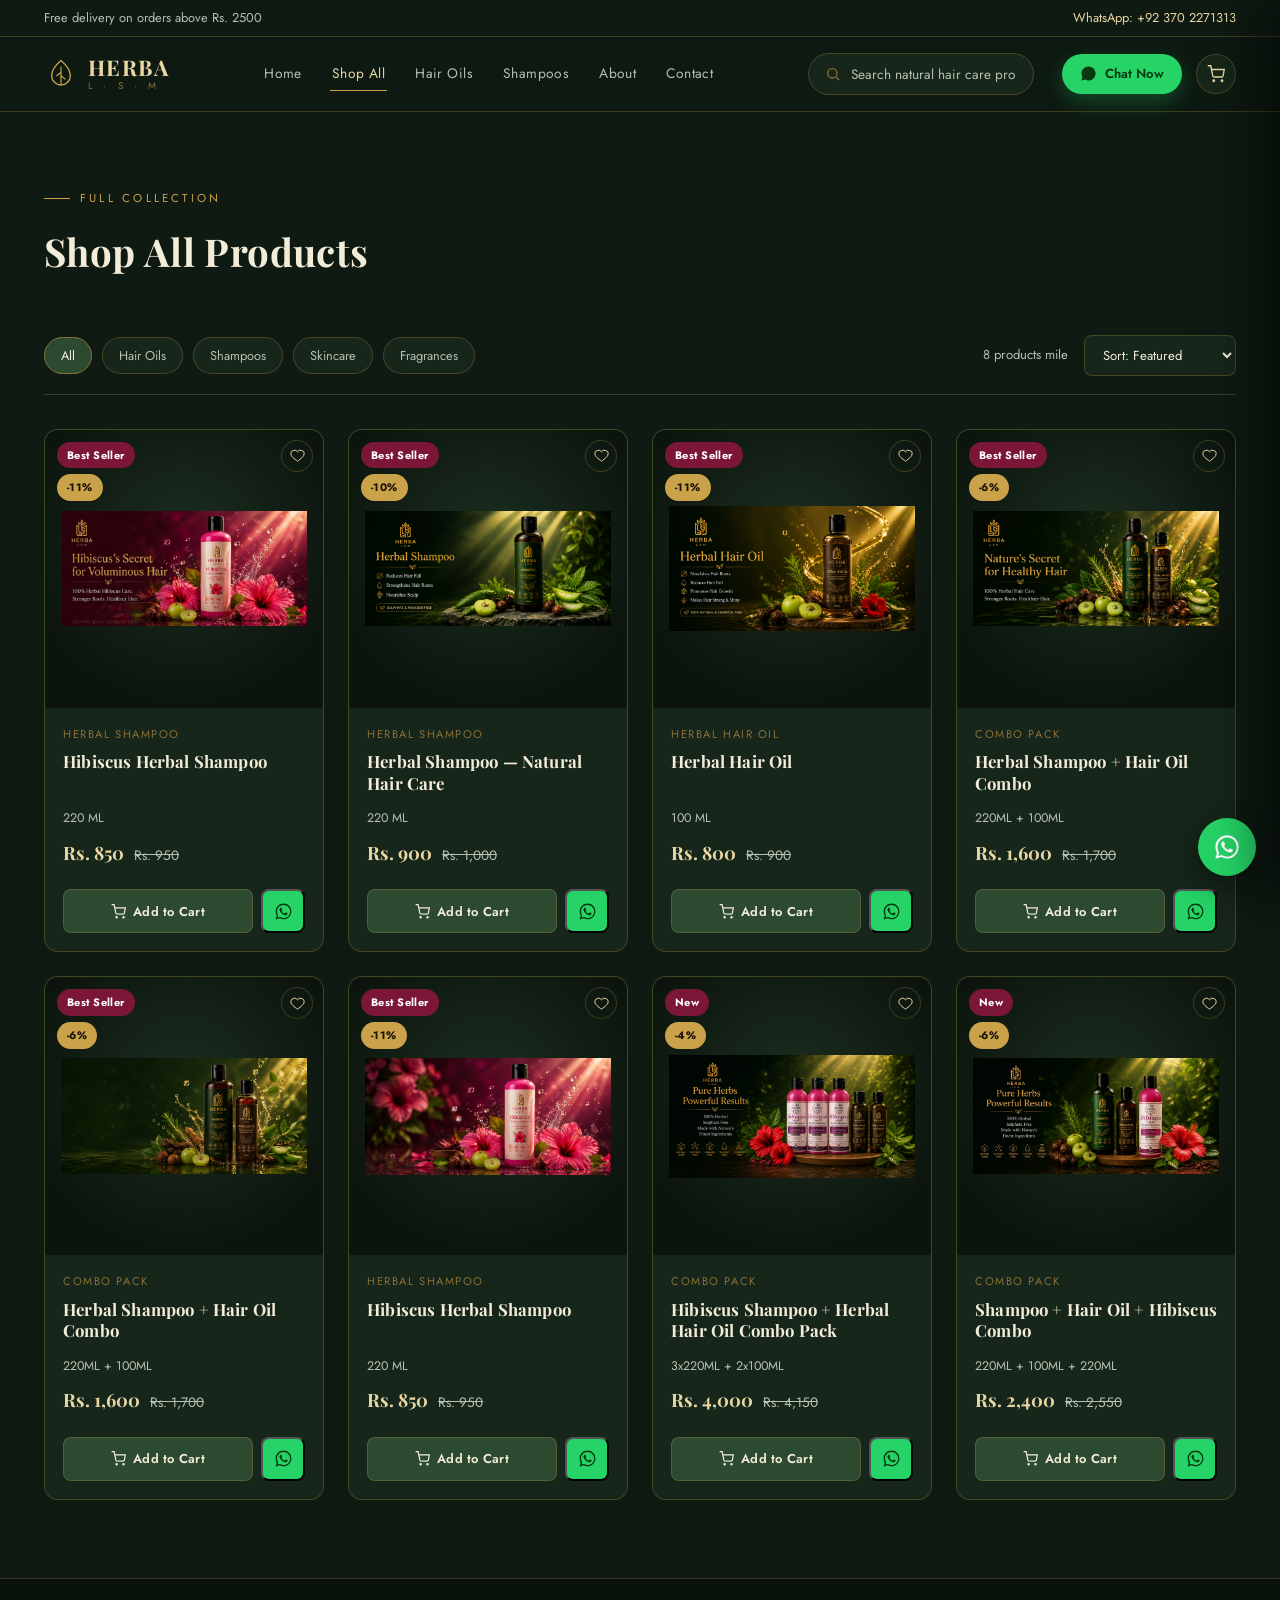
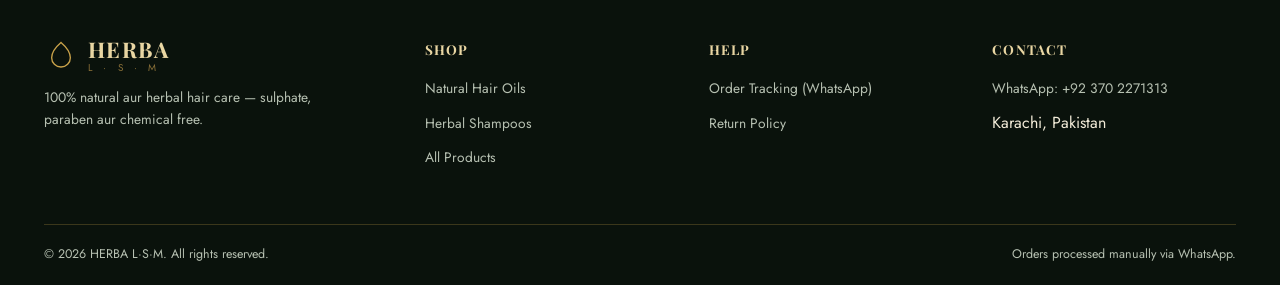
==== commit 31dc8245: "Update products.html" ====
--- a/products.html
+++ b/products.html
@@ -1,17 +1,16 @@
 <!DOCTYPE html>
 <html lang="en">
 <head>
-  <meta charset="UTF-8">
-  <meta name="viewport" content="width=device-width, initial-scale=1.0">
-  <title>Shop All Products — HERBA L·S·M</title>
-  <meta name="description" content="HERBA L.S.M ki poori herbal hair care range browse karein — shampoo, hair oil aur combo packs. Order via WhatsApp.">
-  <link rel="preconnect" href="https://fonts.googleapis.com">
-  <link href="https://fonts.googleapis.com/css2?family=Playfair+Display:wght@600;700&family=Jost:wght@400;500;600;700&display=swap" rel="stylesheet">
-  <link rel="stylesheet" href="css/style.css">
+<meta charset="UTF-8">
+<meta name="viewport" content="width=device-width, initial-scale=1.0">
+<title>Shop All Products — HERBA L·S·M</title>
+<meta name="description" content="HERBA L.S.M ki poori herbal hair care range browse karein — shampoo, hair oil aur combo packs. Order via WhatsApp.">
+<link rel="preconnect" href="https://fonts.googleapis.com">
+<link href="https://fonts.googleapis.com/css2?family=Playfair+Display:wght@600;700&family=Jost:wght@400;500;600;700&display=swap" rel="stylesheet">
+<link rel="stylesheet" href="css/style.css">
 </head>
 <body>
 
-<!-- ============ TOP BAR ============ -->
 <div class="topbar">
   <div class="container">
     <span>Free delivery on orders above Rs. 2500</span>
@@ -19,10 +18,9 @@
   </div>
 </div>
 
-<!-- ============ HEADER ============ -->
 <header class="site-header">
   <div class="header-row container">
-    <button class="nav-toggle" id="navToggle" aria-label="Menu kholein" onclick="document.getElementById('mainNav').classList.toggle('open'); document.getElementById('mainNav').classList.toggle('active');">
+    <button class="nav-toggle" onclick="toggleNav()" aria-label="Menu kholein">
       <svg viewBox="0 0 24 24" fill="none" stroke="currentColor" stroke-width="2"><path d="M3 6h18M3 12h18M3 18h18"/></svg>
     </button>
 
@@ -35,24 +33,24 @@
     </a>
 
     <nav class="main-nav" id="mainNav">
-      <a href="index.html" onclick="document.getElementById('mainNav').classList.remove('open', 'active')">Home</a>
-      <a href="products.html" class="active" onclick="document.getElementById('mainNav').classList.remove('open', 'active')">Shop All</a>
-      <a href="products.html?cat=hair-oils" onclick="document.getElementById('mainNav').classList.remove('open', 'active')">Hair Oils</a>
-      <a href="products.html?cat=shampoo" onclick="document.getElementById('mainNav').classList.remove('open', 'active')">Shampoos</a>
-      <a href="index.html#about" onclick="document.getElementById('mainNav').classList.remove('open', 'active')">About</a>
-      <a href="index.html#contact" onclick="document.getElementById('mainNav').classList.remove('open', 'active')">Contact</a>
+      <a href="index.html">Home</a>
+      <a href="products.html" class="active">Shop All</a>
+      <a href="products.html?cat=hair-oils">Hair Oils</a>
+      <a href="products.html?cat=shampoo">Shampoos</a>
+      <a href="index.html#about">About</a>
+      <a href="index.html#contact">Contact</a>
     </nav>
 
     <div class="search-box">
       <svg viewBox="0 0 24 24" fill="none" stroke-width="2"><circle cx="11" cy="11" r="7"/><path d="M21 21l-4.3-4.3"/></svg>
-      <input type="text" placeholder="Search natural hair care products..." class="site-search" onkeydown="if(event.key==='Enter'){window.location.href='products.html?q='+encodeURIComponent(this.value)}">
+      <input type="text" placeholder="Search natural hair care products..." class="site-search">
     </div>
 
     <div class="header-actions">
-      <a class="wa-quick-btn" href="https://wa.me/923702271313?text=Hello%20HERBA%20L.S.M!%20I%20would%20like%20more%20details%20about%20your%20products." target="_blank" aria-label="WhatsApp" style="width:38px; height:38px; padding:0; border-radius:50%; display:inline-flex; align-items:center; justify-content:center; background:#25d366;">
-        <svg viewBox="0 0 32 32" style="width:20px; height:20px; fill:#fff;"><path d="M16.04 2.67c-7.33 0-13.28 5.95-13.28 13.28 0 2.34.62 4.63 1.79 6.64L2.67 29.3l6.87-1.8a13.24 13.24 0 0 0 6.5 1.66h.01c7.33 0 13.28-5.95 13.28-13.28S23.37 2.67 16.04 2.67zm0 24.3h-.01a11 11 0 0 1-5.6-1.53l-.4-.24-4.08 1.07 1.09-3.97-.26-.41a10.98 10.98 0 0 1-1.69-5.84c0-6.08 4.95-11.02 11.03-11.02 2.94 0 5.71 1.15 7.79 3.23a10.95 10.95 0 0 1 3.23 7.8c0 6.08-4.95 11.02-11.03 11.02h-.07z"/></svg>
+      <a class="wa-quick-btn" href="https://wa.me/923702271313" target="_blank">
+        <svg viewBox="0 0 32 32"><path d="M16.04 2.67c-7.33 0-13.28 5.95-13.28 13.28 0 2.34.62 4.63 1.79 6.64L2.67 29.3l6.87-1.8a13.24 13.24 0 0 0 6.5 1.66h.01c7.33 0 13.28-5.95 13.28-13.28S23.37 2.67 16.04 2.67z"/></svg>
+        Chat Now
       </a>
-
       <button class="icon-btn" onclick="openCart()" aria-label="Cart kholein">
         <svg viewBox="0 0 24 24" fill="none" stroke="currentColor" stroke-width="1.8"><circle cx="9" cy="21" r="1"/><circle cx="20" cy="21" r="1"/><path d="M1 1h4l2.7 13.4a2 2 0 0 0 2 1.6h9.7a2 2 0 0 0 2-1.6L23 6H6"/></svg>
         <span class="cart-count">0</span>
@@ -61,7 +59,6 @@
   </div>
 </header>
 
-<!-- ============ PAGE TITLE ============ -->
 <section class="section" style="padding-bottom:20px;">
   <div class="container">
     <div class="eyebrow">Full Collection</div>
@@ -69,7 +66,6 @@
   </div>
 </section>
 
-<!-- ============ FILTERS & SORTING ============ -->
 <section class="container">
   <div class="filters-bar">
     <div class="filter-chips">
@@ -91,14 +87,12 @@
   </div>
 </section>
 
-<!-- ============ PRODUCT LISTING GRID ============ -->
 <section class="section" style="padding-top:0;">
   <div class="container">
     <div class="product-grid" id="listingGrid"></div>
   </div>
 </section>
 
-<!-- ============ FOOTER ============ -->
 <footer>
   <div class="container">
     <div class="footer-grid">
@@ -139,12 +133,10 @@
   </div>
 </footer>
 
-<!-- ============ FLOATING WHATSAPP BUTTON ============ -->
 <a class="wa-float" href="https://wa.me/923702271313" target="_blank" aria-label="Chat with Us on WhatsApp">
   <svg viewBox="0 0 32 32"><path d="M16.04 2.67c-7.33 0-13.28 5.95-13.28 13.28 0 2.34.62 4.63 1.79 6.64L2.67 29.3l6.87-1.8a13.24 13.24 0 0 0 6.5 1.66h.01c7.33 0 13.28-5.95 13.28-13.28S23.37 2.67 16.04 2.67zm0 24.3h-.01a11 11 0 0 1-5.6-1.53l-.4-.24-4.08 1.07 1.09-3.97-.26-.41a10.98 10.98 0 0 1-1.69-5.84c0-6.08 4.95-11.02 11.03-11.02 2.94 0 5.71 1.15 7.79 3.23a10.95 10.95 0 0 1 3.23 7.8c0 6.08-4.95 11.02-11.03 11.02h-.07zm6.04-8.26c-.33-.17-1.96-.97-2.27-1.08-.3-.11-.53-.17-.75.17-.22.33-.86 1.08-1.05 1.3-.19.22-.39.25-.72.08-.33-.17-1.4-.52-2.66-1.65-.98-.88-1.65-1.96-1.84-2.29-.19-.33-.02-.51.15-.68.15-.15.33-.39.5-.58.17-.2.22-.33.33-.55.11-.22.06-.42-.03-.58-.08-.17-.75-1.8-1.02-2.47-.27-.65-.55-.56-.75-.57h-.64c-.22 0-.58.08-.88.42-.3.33-1.16 1.13-1.16 2.76s1.19 3.2 1.35 3.42c.17.22 2.34 3.58 5.68 5.02.79.34 1.41.55 1.89.7.79.25 1.51.22 2.08.13.63-.1 1.96-.8 2.24-1.57.28-.77.28-1.44.19-1.57-.08-.14-.3-.22-.63-.39z"/></svg>
 </a>
 
-<!-- ============ CART DRAWER ============ -->
 <div class="cart-overlay" id="cartOverlay"></div>
 <aside class="cart-drawer" id="cartDrawer">
   <div class="cart-head">
@@ -167,7 +159,6 @@
   </div>
 </aside>
 
-<!-- ============ ORDER MODAL ============ -->
 <div class="modal-overlay" id="orderModal">
   <div class="modal-box">
     <h3>Delivery Details</h3>
@@ -183,7 +174,7 @@
       </div>
       <div class="form-field">
         <label for="custAddress">Delivery Address</label>
-        <textarea id="custAddress" placeholder="House/Flat No, Street, Area" required></textarea>
+        <textarea id="custAddress" placeholder="House/Flat No, Street, Area" Required></textarea>
       </div>
       <div class="form-field">
         <label for="custNotes">Note (optional)</label>
@@ -202,8 +193,9 @@
 
 <div class="toast" id="toast"></div>
 
-<script src="js/data.js" defer></script>
-<script src="js/cart.js" defer></script>
-<script src="js/main.js" defer></script>
+<script src="js/data.js"></script>
+<script src="js/cart.js"></script>
+<script src="js/main.js"></script>
 </body>
 </html>
+
--- a/css/style.css
+++ b/css/style.css
@@ -2,1476 +2,685 @@
    HERBA · L·S·M  —  Herbal Hair Care Catalog
    Design tokens
    ========================================================= */
-:root {
-  --bg: #0e1a12;
-  --bg-panel: #16261a;
-  --bg-panel-2: #1c2e20;
-  --green-deep: #1f3d24;
-  --green-mid: #2c4a30;
-  --gold: #c9a24a;
-  --gold-light: #e9d6a3;
-  --gold-dim: #8a7038;
-  --rose: #7c1638;
-  --rose-light: #c2456f;
-  --amber: #6b4423;
-  --amber-light: #a97a45;
-  --cream: #f3ecd9;
-  --text-muted: #b7c1b2;
-  --line: rgba(201, 162, 74, 0.25);
-  --shadow: 0 20px 50px rgba(0, 0, 0, 0.45);
-  --radius: 14px;
-  --radius-sm: 8px;
-  --wa: #25d366;
+:root{
+  --bg:            #0e1a12;
+  --bg-panel:      #16261a;
+  --bg-panel-2:    #1c2e20;
+  --green-deep:    #1f3d24;
+  --green-mid:     #2c4a30;
+  --gold:          #c9a24a;
+  --gold-light:    #e9d6a3;
+  --gold-dim:      #8a7038;
+  --rose:          #7c1638;
+  --rose-light:    #c2456f;
+  --amber:         #6b4423;
+  --amber-light:   #a97a45;
+  --cream:         #f3ecd9;
+  --text-muted:    #b7c1b2;
+  --line:          rgba(201,162,74,0.25);
+  --shadow:        0 20px 50px rgba(0,0,0,0.45);
+  --radius:        14px;
+  --radius-sm:     8px;
+  --wa:            #25D366;
 
   --font-display: 'Playfair Display', Georgia, serif;
-  --font-body: 'Jost', 'Segoe UI', sans-serif;
-}
-
-* {
-  box-sizing: border-box;
-}
-
-html {
-  scroll-behavior: smooth;
-  overflow-x: hidden;
-}
-
-body {
-  margin: 0;
-  background: var(--bg);
-  color: var(--cream);
-  font-family: var(--font-body);
-  line-height: 1.55;
-  -webkit-font-smoothing: antialiased;
-  overflow-x: hidden;
-}
-
-img {
-  max-width: 100%;
-  display: block;
-}
-
-a {
-  color: inherit;
-  text-decoration: none;
-}
-
-ul {
-  list-style: none;
-  margin: 0;
-  padding: 0;
-}
-
-button {
-  font-family: inherit;
-  cursor: pointer;
-}
-
-.container {
-  max-width: 1240px;
-  margin: 0 auto;
-  padding: 0 24px;
-}
-
-h1, h2, h3, h4 {
-  font-family: var(--font-display);
-  font-weight: 700;
-  margin: 0 0 .4em;
-  letter-spacing: .01em;
-}
-
-.eyebrow {
-  font-family: var(--font-body);
-  text-transform: uppercase;
-  letter-spacing: .28em;
-  font-size: .72rem;
-  color: var(--gold);
-  display: flex;
-  align-items: center;
-  gap: 10px;
-  margin-bottom: 14px;
-}
-.eyebrow::before {
-  content: "";
-  width: 26px;
-  height: 1px;
-  background: var(--gold);
-  display: inline-block;
-}
-
-/* leaf-vein divider */
-.leaf-divider {
-  display: flex;
-  align-items: center;
-  justify-content: center;
-  gap: 14px;
-  color: var(--gold-dim);
-  margin: 18px 0 34px;
-}
-.leaf-divider::before, .leaf-divider::after {
-  content: "";
-  flex: 1;
-  max-width: 120px;
-  height: 1px;
-  background: linear-gradient(90deg, transparent, var(--line));
-}
-.leaf-divider::after {
-  background: linear-gradient(90deg, var(--line), transparent);
-}
-.leaf-divider svg {
-  width: 20px;
-  height: 20px;
-  fill: var(--gold);
-}
-
-/* Focus visibility & reduced motion */
-a:focus-visible, button:focus-visible, input:focus-visible {
-  outline: 2px solid var(--gold-light);
-  outline-offset: 3px;
-  border-radius: 4px;
-}
-
-@media (prefers-reduced-motion: reduce) {
-  * {
-    animation-duration: .001ms !important;
-    transition-duration: .001ms !important;
-  }
+  --font-body:    'Jost', 'Segoe UI', sans-serif;
+}
+
+*{box-sizing:border-box;}
+html{scroll-behavior:smooth;}
+body{
+  margin:0;
+  background:var(--bg);
+  color:var(--cream);
+  font-family:var(--font-body);
+  line-height:1.55;
+  -webkit-font-smoothing:antialiased;
+}
+img{max-width:100%;display:block;}
+a{color:inherit;text-decoration:none;}
+ul{list-style:none;margin:0;padding:0;}
+button{font-family:inherit;cursor:pointer;}
+.container{max-width:1240px;margin:0 auto;padding:0 24px;}
+
+h1,h2,h3,h4{font-family:var(--font-display);font-weight:700;margin:0 0 .4em;letter-spacing:.01em;}
+.eyebrow{
+  font-family:var(--font-body);
+  text-transform:uppercase;
+  letter-spacing:.28em;
+  font-size:.72rem;
+  color:var(--gold);
+  display:flex;align-items:center;gap:10px;
+  margin-bottom:14px;
+}
+.eyebrow::before{content:"";width:26px;height:1px;background:var(--gold);display:inline-block;}
+
+/* leaf-vein divider — signature motif reused from the product label leaf glyph */
+.leaf-divider{
+  display:flex;align-items:center;justify-content:center;gap:14px;
+  color:var(--gold-dim); margin:18px 0 34px;
+}
+.leaf-divider::before,.leaf-divider::after{content:"";flex:1;max-width:120px;height:1px;
+  background:linear-gradient(90deg,transparent,var(--line));}
+.leaf-divider::after{background:linear-gradient(90deg,var(--line),transparent);}
+.leaf-divider svg{width:20px;height:20px;fill:var(--gold);}
+
+/* Skip link / focus visibility */
+a:focus-visible,button:focus-visible,input:focus-visible{
+  outline:2px solid var(--gold-light);outline-offset:3px;border-radius:4px;
+}
+@media (prefers-reduced-motion: reduce){
+  *{animation-duration:.001ms !important;transition-duration:.001ms !important;}
 }
 
 /* =========================== HEADER =========================== */
-.topbar {
-  background: var(--bg);
-  border-bottom: 1px solid var(--line);
-  font-size: .8rem;
-  color: var(--text-muted);
-}
-.topbar .container {
-  display: flex;
-  justify-content: space-between;
-  align-items: center;
-  padding: 8px 24px;
-}
-.topbar a {
-  color: var(--gold-light);
-}
-
-header.site-header {
-  position: sticky;
-  top: 0;
-  z-index: 1000;
-  background: rgba(14, 26, 18, 0.95);
-  backdrop-filter: blur(10px);
-  border-bottom: 1px solid var(--line);
-}
-.header-row {
-  display: flex;
-  align-items: center;
-  gap: 28px;
-  padding: 16px 24px;
-}
-.logo {
-  display: flex;
-  align-items: center;
-  gap: 10px;
-  flex-shrink: 0;
-}
-.logo svg {
-  width: 34px;
-  height: 34px;
-}
-.logo-text {
-  display: flex;
-  flex-direction: column;
-  line-height: 1;
-}
-.logo-text b {
-  font-family: var(--font-display);
-  font-size: 1.35rem;
-  letter-spacing: .06em;
-  color: var(--gold-light);
-}
-.logo-text span {
-  font-size: .62rem;
-  letter-spacing: .42em;
-  color: var(--gold-dim);
-  margin-top: 3px;
-}
-
-nav.main-nav {
-  display: flex;
-  gap: 26px;
-  flex: 1;
-  justify-content: center;
-}
-nav.main-nav a {
-  font-size: .86rem;
-  letter-spacing: .03em;
-  color: var(--text-muted);
-  padding: 6px 2px;
-  border-bottom: 1px solid transparent;
-  transition: .2s;
-}
-nav.main-nav a:hover, nav.main-nav a.active {
-  color: var(--gold-light);
-  border-color: var(--gold);
-}
-
-.search-box {
-  display: flex;
-  align-items: center;
-  gap: 8px;
-  background: var(--bg-panel);
-  border: 1px solid var(--line);
-  border-radius: 999px;
-  padding: 9px 16px;
-  min-width: 210px;
-}
-.search-box input {
-  background: none;
-  border: none;
-  color: var(--cream);
-  font-family: var(--font-body);
-  font-size: .85rem;
-  width: 100%;
-  outline: none;
-}
-.search-box input::placeholder {
-  color: var(--text-muted);
-}
-.search-box svg {
-  width: 16px;
-  height: 16px;
-  stroke: var(--gold-dim);
-  flex-shrink: 0;
-}
-
-.header-actions {
-  display: flex;
-  align-items: center;
-  gap: 14px;
-}
-.icon-btn {
-  position: relative;
-  width: 40px;
-  height: 40px;
-  border-radius: 50%;
-  background: var(--bg-panel);
-  border: 1px solid var(--line);
-  display: flex;
-  align-items: center;
-  justify-content: center;
-  color: var(--gold-light);
-  transition: .2s;
-}
-.icon-btn:hover {
-  background: var(--green-mid);
-}
-.icon-btn svg {
-  width: 18px;
-  height: 18px;
-}
-.cart-count {
-  position: absolute;
-  top: -6px;
-  right: -6px;
-  background: var(--rose);
-  color: #fff;
-  font-size: .65rem;
-  font-weight: 700;
-  min-width: 18px;
-  height: 18px;
-  border-radius: 999px;
-  display: flex;
-  align-items: center;
-  justify-content: center;
-  padding: 0 4px;
-}
-.wa-quick-btn {
-  display: flex;
-  align-items: center;
-  gap: 8px;
-  background: var(--wa);
-  color: #08380f;
-  font-weight: 600;
-  font-size: .82rem;
-  padding: 10px 18px;
-  border-radius: 999px;
-  border: none;
-  box-shadow: 0 8px 20px rgba(37, 211, 102, .25);
-  transition: transform .2s;
-}
-.wa-quick-btn:hover {
-  transform: translateY(-2px);
-}
-.wa-quick-btn svg {
-  width: 17px;
-  height: 17px;
-  fill: #08380f;
-}
-
-.nav-toggle {
-  display: none;
-  background: none;
-  border: 1px solid var(--line);
-  border-radius: 8px;
-  padding: 8px;
-  color: var(--gold-light);
-}
-.nav-toggle svg {
-  width: 20px;
-  height: 20px;
-}
+.topbar{
+  background:var(--bg);
+  border-bottom:1px solid var(--line);
+  font-size:.8rem;color:var(--text-muted);
+}
+.topbar .container{display:flex;justify-content:space-between;align-items:center;padding:8px 24px;}
+.topbar a{color:var(--gold-light);}
+
+header.site-header{
+  position:sticky;top:0;z-index:60;
+  background:rgba(14,26,18,0.92);
+  backdrop-filter:blur(10px);
+  border-bottom:1px solid var(--line);
+}
+.header-row{display:flex;align-items:center;gap:28px;padding:16px 24px;}
+.logo{display:flex;align-items:center;gap:10px;flex-shrink:0;}
+.logo svg{width:34px;height:34px;}
+.logo-text{display:flex;flex-direction:column;line-height:1;}
+.logo-text b{font-family:var(--font-display);font-size:1.35rem;letter-spacing:.06em;color:var(--gold-light);}
+.logo-text span{font-size:.62rem;letter-spacing:.42em;color:var(--gold-dim);margin-top:3px;}
+
+nav.main-nav{display:flex;gap:26px;flex:1;justify-content:center;}
+nav.main-nav a{
+  font-size:.86rem;letter-spacing:.03em;color:var(--text-muted);
+  padding:6px 2px;border-bottom:1px solid transparent;transition:.2s;
+}
+nav.main-nav a:hover,nav.main-nav a.active{color:var(--gold-light);border-color:var(--gold);}
+
+.search-box{
+  display:flex;align-items:center;gap:8px;
+  background:var(--bg-panel);border:1px solid var(--line);
+  border-radius:999px;padding:9px 16px;min-width:210px;
+}
+.search-box input{
+  background:none;border:none;color:var(--cream);font-family:var(--font-body);
+  font-size:.85rem;width:100%;outline:none;
+}
+.search-box input::placeholder{color:var(--text-muted);}
+.search-box svg{width:16px;height:16px;stroke:var(--gold-dim);flex-shrink:0;}
+
+.header-actions{display:flex;align-items:center;gap:14px;}
+.icon-btn{
+  position:relative;width:40px;height:40px;border-radius:50%;
+  background:var(--bg-panel);border:1px solid var(--line);
+  display:flex;align-items:center;justify-content:center;
+  color:var(--gold-light);transition:.2s;
+}
+.icon-btn:hover{background:var(--green-mid);}
+.icon-btn svg{width:18px;height:18px;}
+.cart-count{
+  position:absolute;top:-6px;right:-6px;background:var(--rose);
+  color:#fff;font-size:.65rem;font-weight:700;min-width:18px;height:18px;
+  border-radius:999px;display:flex;align-items:center;justify-content:center;padding:0 4px;
+}
+.wa-quick-btn{
+  display:flex;align-items:center;gap:8px;background:var(--wa);color:#08380f;
+  font-weight:600;font-size:.82rem;padding:10px 18px;border-radius:999px;border:none;
+  box-shadow:0 8px 20px rgba(37,211,102,.25);transition:transform .2s;
+}
+.wa-quick-btn:hover{transform:translateY(-2px);}
+.wa-quick-btn svg{width:17px;height:17px;fill:#08380f;}
+
+.nav-toggle{display:none;background:none;border:1px solid var(--line);border-radius:8px;padding:8px;color:var(--gold-light);}
+.nav-toggle svg{width:20px;height:20px;}
 
 /* =========================== HERO =========================== */
-.hero {
-  position: relative;
-  overflow: hidden;
-  min-height: 78vh;
-  display: flex;
-  align-items: center;
-  background: radial-gradient(ellipse at 75% 50%, rgba(124, 22, 56, .18), transparent 60%), var(--bg);
-}
-.hero-slides {
-  position: absolute;
-  inset: 0;
-}
-.hero-slide {
-  position: absolute;
-  inset: 0;
-  background-size: cover !important;
-  background-position: center !important;
-  background-repeat: no-repeat !important;
-  opacity: 0;
-  transition: opacity 1.1s ease;
-}
-.hero-slide.active {
-  opacity: 1;
-}
-.hero-slide::after {
-  content: "";
-  position: absolute;
-  inset: 0;
-  background: linear-gradient(90deg, rgba(9, 15, 10, .94) 0%, rgba(9, 15, 10, .72) 38%, rgba(9, 15, 10, .25) 68%, rgba(9, 15, 10, .1) 100%);
-}
-.hero-content {
-  position: relative;
-  z-index: 2;
-  max-width: 620px;
-  padding: 0 24px 0 160px;
-}
-.hero-content .eyebrow {
-  color: var(--gold-light);
-}
-.hero-content h1 {
-  font-size: clamp(2.4rem, 4.6vw, 3.6rem);
-  color: var(--cream);
-  line-height: 1.08;
-  margin-bottom: 20px;
-}
-.hero-content h1 em {
-  font-style: italic;
-  color: var(--gold-light);
-}
-.hero-content p {
-  color: var(--text-muted);
-  max-width: 460px;
-  margin-bottom: 30px;
-  font-size: 1.02rem;
-}
-.hero-ctas {
-  display: flex;
-  gap: 14px;
-  flex-wrap: wrap;
-}
-
-.btn {
-  display: inline-flex;
-  align-items: center;
-  gap: 9px;
-  padding: 14px 28px;
-  border-radius: 999px;
-  font-size: .88rem;
-  letter-spacing: .03em;
-  font-weight: 600;
-  border: 1px solid transparent;
-  transition: .25s;
-}
-.btn-primary {
-  background: var(--gold);
-  color: #1a1206;
-}
-.btn-primary:hover {
-  background: var(--gold-light);
-  transform: translateY(-2px);
-}
-.btn-outline {
-  border-color: var(--gold-dim);
-  color: var(--gold-light);
-}
-.btn-outline:hover {
-  background: rgba(201, 162, 74, .1);
-}
-.btn-wa {
-  background: var(--wa);
-  color: #08380f;
-}
-.btn-wa:hover {
-  filter: brightness(1.08);
-}
-.btn svg {
-  width: 16px;
-  height: 16px;
-}
-
-.hero-dots {
-  position: absolute;
-  z-index: 3;
-  bottom: 34px;
-  left: 50%;
-  transform: translateX(-50%);
-  display: flex;
-  gap: 9px;
-}
-.hero-dots button {
-  width: 9px;
-  height: 9px;
-  border-radius: 50%;
-  border: 1px solid var(--gold-dim);
-  background: transparent;
-  padding: 0;
-}
-.hero-dots button.active {
-  background: var(--gold);
-}
-
-.seal {
-  position: absolute;
-  top: 28px;
-  right: 28px;
-  z-index: 3;
-  width: 92px;
-  height: 92px;
-  border: 1px solid var(--gold-dim);
-  border-radius: 50%;
-  display: flex;
-  align-items: center;
-  justify-content: center;
-  text-align: center;
-  color: var(--gold-light);
-  font-family: var(--font-display);
-  font-size: .62rem;
-  letter-spacing: .14em;
-  opacity: .85;
-}
-.seal span {
-  display: block;
-}
-.seal .big {
-  font-size: 1.1rem;
-  letter-spacing: 0;
-  margin: 2px 0;
-}
-@media (max-width: 900px) {
-  .seal {
-    display: none;
-  }
-}
+.hero{
+  position:relative;overflow:hidden;
+  min-height:78vh;display:flex;align-items:center;
+  background:radial-gradient(ellipse at 75% 50%, rgba(124,22,56,.18), transparent 60%), var(--bg);
+}
+.hero-slides{position:absolute;inset:0;}
+.hero-slide{
+  position:absolute;
+  inset:0;
+  background-size:cover !important;
+  background-position:center !important;
+  background-repeat:no-repeat !important;
+  opacity:0;
+  transition:opacity 1.1s ease;
+}
+.hero-slide.active{opacity:1;}
+.hero-slide::after{
+  content:"";position:absolute;inset:0;
+  background:linear-gradient(90deg, rgba(9,15,10,.94) 0%, rgba(9,15,10,.72) 38%, rgba(9,15,10,.25) 68%, rgba(9,15,10,.1) 100%);
+}
+.hero-content{position:relative;z-index:2;max-width:620px;padding:0 24px 0 160px;}
+.hero-content .eyebrow{color:var(--gold-light);}
+.hero-content h1{font-size:clamp(2.4rem,4.6vw,3.6rem);color:var(--cream);line-height:1.08;margin-bottom:20px;}
+.hero-content h1 em{font-style:italic;color:var(--gold-light);}
+.hero-content p{color:var(--text-muted);max-width:460px;margin-bottom:30px;font-size:1.02rem;}
+.hero-ctas{display:flex;gap:14px;flex-wrap:wrap;}
+
+.btn{
+  display:inline-flex;align-items:center;gap:9px;padding:14px 28px;border-radius:999px;
+  font-size:.88rem;letter-spacing:.03em;font-weight:600;border:1px solid transparent;transition:.25s;
+}
+.btn-primary{background:var(--gold);color:#1a1206;}
+.btn-primary:hover{background:var(--gold-light);transform:translateY(-2px);}
+.btn-outline{border-color:var(--gold-dim);color:var(--gold-light);}
+.btn-outline:hover{background:rgba(201,162,74,.1);}
+.btn-wa{background:var(--wa);color:#08380f;}
+.btn-wa:hover{filter:brightness(1.08);}
+.btn svg{width:16px;height:16px;}
+
+.hero-dots{position:absolute;z-index:3;bottom:34px;left:50%;transform:translateX(-50%);display:flex;gap:9px;}
+.hero-dots button{width:9px;height:9px;border-radius:50%;border:1px solid var(--gold-dim);background:transparent;padding:0;}
+.hero-dots button.active{background:var(--gold);}
+
+/* botanical seal — signature corner motif */
+.seal{
+  position:absolute;top:28px;right:28px;z-index:3;width:92px;height:92px;
+  border:1px solid var(--gold-dim);border-radius:50%;
+  display:flex;align-items:center;justify-content:center;text-align:center;
+  color:var(--gold-light);font-family:var(--font-display);font-size:.62rem;letter-spacing:.14em;
+  opacity:.85;
+}
+.seal span{display:block;}
+.seal .big{font-size:1.1rem;letter-spacing:0;margin:2px 0;}
+@media (max-width:900px){.seal{display:none;}}
 
 /* =========================== SECTIONS =========================== */
-.section {
-  padding: 78px 0;
-}
-.section-head {
-  display: flex;
-  justify-content: space-between;
-  align-items: flex-end;
-  margin-bottom: 38px;
-  flex-wrap: wrap;
-  gap: 16px;
-}
-.section-head h2 {
-  font-size: clamp(1.7rem, 2.6vw, 2.3rem);
-  color: var(--cream);
-}
-.section-head p {
-  color: var(--text-muted);
-  max-width: 480px;
-  margin: 0;
-}
-.section-alt {
-  background: var(--bg-panel);
-}
-.view-all {
-  font-size: .82rem;
-  color: var(--gold-light);
-  border-bottom: 1px solid var(--gold-dim);
-  padding-bottom: 2px;
-  white-space: nowrap;
-}
-
-/* Grid Layouts */
-.cat-grid {
-  display: grid;
-  grid-template-columns: repeat(4, 1fr);
-  gap: 22px;
-}
-.cat-card {
-  position: relative;
-  border-radius: var(--radius);
-  overflow: hidden;
-  aspect-ratio: 4/5;
-  border: 1px solid var(--line);
-  background: var(--bg-panel-2);
-}
-.cat-card img {
-  width: 100%;
-  height: 100%;
-  object-fit: cover;
-  transition: transform .5s ease;
-}
-.cat-card:hover img {
-  transform: scale(1.06);
-}
-.cat-card .cat-overlay {
-  position: absolute;
-  inset: 0;
-  background: linear-gradient(0deg, rgba(10, 17, 11, .92) 0%, rgba(10, 17, 11, .15) 55%, transparent 80%);
-  display: flex;
-  flex-direction: column;
-  justify-content: flex-end;
-  padding: 20px;
-}
-.cat-card .cat-icon {
-  width: 34px;
-  height: 34px;
-  fill: var(--gold-light);
-  margin-bottom: 8px;
-}
-.cat-card h3 {
-  font-size: 1.08rem;
-  color: var(--cream);
-  margin-bottom: 2px;
-}
-.cat-card span {
-  font-size: .76rem;
-  color: var(--gold-dim);
-  letter-spacing: .05em;
-}
-
-.product-grid {
-  display: grid;
-  grid-template-columns: repeat(4, 1fr);
-  gap: 24px;
-}
-.product-card {
-  background: var(--bg-panel);
-  border: 1px solid var(--line);
-  border-radius: var(--radius);
-  overflow: hidden;
-  display: flex;
-  flex-direction: column;
-  transition: transform .25s, box-shadow .25s;
-  position: relative;
-}
-.product-card:hover {
-  transform: translateY(-6px);
-  box-shadow: var(--shadow);
-}
-.product-media {
-  position: relative;
-  aspect-ratio: 1/1;
-  overflow: hidden;
-  padding: 16px;
-  background: radial-gradient(circle at 50% 40%, #1c2e20, #0b140d 78%);
-}
-.product-media img {
-  width: 100%;
-  height: 100%;
-  object-fit: contain;
-  object-position: center;
-}
-.badges-col {
-  position: absolute;
-  top: 12px;
-  left: 12px;
-  z-index: 2;
-  display: flex;
-  flex-direction: column;
-  gap: 6px;
-  align-items: flex-start;
-}
-.badge {
-  background: var(--rose);
-  color: #fff;
-  font-size: .68rem;
-  font-weight: 700;
-  letter-spacing: .04em;
-  padding: 5px 10px;
-  border-radius: 999px;
-}
-.badge.gold {
-  background: var(--gold);
-  color: #1a1206;
-}
-.wish-btn {
-  position: absolute;
-  top: 10px;
-  right: 10px;
-  width: 32px;
-  height: 32px;
-  border-radius: 50%;
-  background: rgba(14, 26, 18, .75);
-  border: 1px solid var(--line);
-  display: flex;
-  align-items: center;
-  justify-content: center;
-}
-.wish-btn svg {
-  width: 15px;
-  height: 15px;
-  stroke: var(--gold-light);
-}
-.product-info {
-  padding: 18px;
-  display: flex;
-  flex-direction: column;
-  gap: 8px;
-  flex: 1;
-}
-.product-cat {
-  font-size: .7rem;
-  letter-spacing: .14em;
-  text-transform: uppercase;
-  color: var(--gold-dim);
-}
-.product-title {
-  font-family: var(--font-display);
-  font-size: 1.05rem;
-  color: var(--cream);
-  line-height: 1.3;
-  display: -webkit-box;
-  -webkit-line-clamp: 2;
-  -webkit-box-orient: vertical;
-  overflow: hidden;
-  min-height: 2.6em;
-}
-.product-vol {
-  font-size: .78rem;
-  color: var(--text-muted);
-}
-.price-row {
-  display: flex;
-  align-items: baseline;
-  gap: 10px;
-  margin-top: 2px;
-}
-.price {
-  font-size: 1.15rem;
-  font-weight: 700;
-  color: var(--gold-light);
-  font-family: var(--font-display);
-}
-.price-old {
-  font-size: .85rem;
-  color: var(--text-muted);
-  text-decoration: line-through;
-}
-
-.product-actions {
-  display: flex;
-  gap: 8px;
-  margin-top: auto;
-  padding-top: 14px;
-}
-.btn-add {
-  flex: 1;
-  height: 44px;
-  background: var(--green-mid);
-  color: var(--cream);
-  border: 1px solid var(--line);
-  border-radius: var(--radius-sm);
-  font-size: .8rem;
-  font-weight: 600;
-  letter-spacing: .02em;
-  display: flex;
-  align-items: center;
-  justify-content: center;
-  gap: 7px;
-  transition: background .2s, border-color .2s, transform .15s;
-}
-.btn-add:hover {
-  background: var(--green-deep);
-  border-color: var(--gold-dim);
-  transform: translateY(-1px);
-}
-.btn-add:active {
-  transform: translateY(0);
-}
-.btn-add.added {
-  background: var(--gold);
-  color: #1a1206;
-  border-color: var(--gold);
-}
-.btn-add svg {
-  width: 15px;
-  height: 15px;
-  flex-shrink: 0;
-}
-.btn-icon-wa {
-  width: 44px;
-  height: 44px;
-  flex-shrink: 0;
-  background: var(--wa);
-  border-radius: var(--radius-sm);
-  display: flex;
-  align-items: center;
-  justify-content: center;
-  transition: transform .15s, filter .15s;
-}
-.btn-icon-wa:hover {
-  filter: brightness(1.08);
-  transform: translateY(-1px);
-}
-.btn-icon-wa svg {
-  width: 19px;
-  height: 19px;
-  fill: #08380f;
-}
-
-@media (max-width: 1080px) {
-  .product-grid { grid-template-columns: repeat(3, 1fr); }
-  .cat-grid { grid-template-columns: repeat(2, 1fr); }
-}
-@media (max-width: 720px) {
-  .product-grid { grid-template-columns: repeat(2, 1fr); }
-  .cat-grid { grid-template-columns: repeat(2, 1fr); }
-}
-@media (max-width: 480px) {
-  .product-grid { grid-template-columns: 1fr 1fr; gap: 14px; }
-}
-
-/* Trust Strip & Promo Banner */
-.trust-strip {
-  border-top: 1px solid var(--line);
-  border-bottom: 1px solid var(--line);
-  padding: 26px 0;
-}
-.trust-strip .container {
-  display: flex;
-  justify-content: space-between;
-  flex-wrap: wrap;
-  gap: 20px;
-}
-.trust-item {
-  display: flex;
-  align-items: center;
-  gap: 10px;
-  color: var(--text-muted);
-  font-size: .82rem;
-}
-.trust-item svg {
-  width: 22px;
-  height: 22px;
-  fill: var(--gold);
-  flex-shrink: 0;
-}
-
-.promo-banner {
-  border-radius: var(--radius);
-  overflow: hidden;
-  position: relative;
-  min-height: 280px;
-  display: flex;
-  align-items: center;
-  background-size: cover;
-  background-position: center;
-  border: 1px solid var(--line);
-}
-.promo-banner::after {
-  content: "";
-  position: absolute;
-  inset: 0;
-  background: linear-gradient(90deg, rgba(9, 15, 10, .9), rgba(9, 15, 10, .25));
-}
-.promo-banner .promo-inner {
-  position: relative;
-  z-index: 2;
-  padding: 40px;
-  max-width: 480px;
-}
-.promo-inner .eyebrow {
-  color: var(--gold-light);
-}
-.promo-inner h2 {
-  color: var(--cream);
-  font-size: 1.9rem;
-}
-.promo-inner p {
-  color: var(--text-muted);
-  margin-bottom: 22px;
-}
-
-/* Filters bar & Newsletter */
-.filters-bar {
-  display: flex;
-  align-items: center;
-  justify-content: space-between;
-  flex-wrap: wrap;
-  gap: 16px;
-  padding: 18px 0;
-  border-bottom: 1px solid var(--line);
-  margin-bottom: 34px;
-}
-.filter-chips {
-  display: flex;
-  gap: 10px;
-  flex-wrap: wrap;
-}
-.chip {
-  padding: 8px 16px;
-  border-radius: 999px;
-  border: 1px solid var(--line);
-  font-size: .8rem;
-  color: var(--text-muted);
-  background: var(--bg-panel);
-  transition: .2s;
-}
-.chip.active, .chip:hover {
-  background: var(--green-mid);
-  color: var(--cream);
-  border-color: var(--gold-dim);
-}
-.sort-select {
-  background: var(--bg-panel);
-  border: 1px solid var(--line);
-  color: var(--cream);
-  padding: 9px 14px;
-  border-radius: var(--radius-sm);
-  font-family: var(--font-body);
-  font-size: .82rem;
-}
-.results-count {
-  color: var(--text-muted);
-  font-size: .82rem;
-}
-
-.subscribe {
-  background: linear-gradient(135deg, var(--green-deep), var(--bg));
-  border: 1px solid var(--line);
-  border-radius: var(--radius);
-  padding: 50px;
-  text-align: center;
-}
-.subscribe h2 {
-  color: var(--cream);
-}
-.subscribe p {
-  color: var(--text-muted);
-  max-width: 480px;
-  margin: 0 auto 24px;
-}
+.section{padding:78px 0;}
+.section-head{display:flex;justify-content:space-between;align-items:flex-end;margin-bottom:38px;flex-wrap:wrap;gap:16px;}
+.section-head h2{font-size:clamp(1.7rem,2.6vw,2.3rem);color:var(--cream);}
+.section-head p{color:var(--text-muted);max-width:480px;margin:0;}
+.section-alt{background:var(--bg-panel);}
+.view-all{font-size:.82rem;color:var(--gold-light);border-bottom:1px solid var(--gold-dim);padding-bottom:2px;white-space:nowrap;}
+
+/* Categories grid */
+.cat-grid{display:grid;grid-template-columns:repeat(4,1fr);gap:22px;}
+.cat-card{
+  position:relative;border-radius:var(--radius);overflow:hidden;aspect-ratio:4/5;
+  border:1px solid var(--line);background:var(--bg-panel-2);
+}
+.cat-card img{width:100%;height:100%;object-fit:cover;transition:transform .5s ease;}
+.cat-card:hover img{transform:scale(1.06);}
+.cat-card .cat-overlay{
+  position:absolute;inset:0;background:linear-gradient(0deg,rgba(10,17,11,.92) 0%,rgba(10,17,11,.15) 55%,transparent 80%);
+  display:flex;flex-direction:column;justify-content:flex-end;padding:20px;
+}
+.cat-card .cat-icon{width:34px;height:34px;fill:var(--gold-light);margin-bottom:8px;}
+.cat-card h3{font-size:1.08rem;color:var(--cream);margin-bottom:2px;}
+.cat-card span{font-size:.76rem;color:var(--gold-dim);letter-spacing:.05em;}
+
+/* Product grid + cards */
+.product-grid{display:grid;grid-template-columns:repeat(4,1fr);gap:24px;}
+.product-card{
+  background:var(--bg-panel);border:1px solid var(--line);border-radius:var(--radius);
+  overflow:hidden;display:flex;flex-direction:column;transition:transform .25s,box-shadow .25s;
+  position:relative;
+}
+.product-card:hover{transform:translateY(-6px);box-shadow:var(--shadow);}
+.product-media{
+  position:relative;aspect-ratio:1/1;overflow:hidden;padding:16px;
+  background:radial-gradient(circle at 50% 40%, #1c2e20, #0b140d 78%);
+}
+.product-media img{width:100%;height:100%;object-fit:contain;object-position:center;}
+.badges-col{
+  position:absolute;top:12px;left:12px;z-index:2;
+  display:flex;flex-direction:column;gap:6px;align-items:flex-start;
+}
+.badge{
+  background:var(--rose);color:#fff;
+  font-size:.68rem;font-weight:700;letter-spacing:.04em;padding:5px 10px;border-radius:999px;
+}
+.badge.gold{background:var(--gold);color:#1a1206;}
+.wish-btn{
+  position:absolute;top:10px;right:10px;width:32px;height:32px;border-radius:50%;
+  background:rgba(14,26,18,.75);border:1px solid var(--line);display:flex;align-items:center;justify-content:center;
+}
+.wish-btn svg{width:15px;height:15px;stroke:var(--gold-light);}
+.product-info{padding:18px;display:flex;flex-direction:column;gap:8px;flex:1;}
+.product-cat{font-size:.7rem;letter-spacing:.14em;text-transform:uppercase;color:var(--gold-dim);}
+.product-title{
+  font-family:var(--font-display);font-size:1.05rem;color:var(--cream);line-height:1.3;
+  display:-webkit-box;-webkit-line-clamp:2;-webkit-box-orient:vertical;overflow:hidden;
+  min-height:2.6em; /* reserves space for 2 lines so every card's title block is the same height */
+}
+.product-vol{font-size:.78rem;color:var(--text-muted);}
+.price-row{display:flex;align-items:baseline;gap:10px;margin-top:2px;}
+.price{font-size:1.15rem;font-weight:700;color:var(--gold-light);font-family:var(--font-display);}
+.price-old{font-size:.85rem;color:var(--text-muted);text-decoration:line-through;}
+
+/* Actions row: margin-top:auto pins it to the bottom of every card,
+   regardless of how long the title/description above it is —
+   this is what keeps the buttons in one straight line across the grid. */
+.product-actions{display:flex;gap:8px;margin-top:auto;padding-top:14px;}
+.btn-add{
+  flex:1;height:44px;background:var(--green-mid);color:var(--cream);
+  border:1px solid var(--line);border-radius:var(--radius-sm);
+  font-size:.8rem;font-weight:600;letter-spacing:.02em;
+  display:flex;align-items:center;justify-content:center;gap:7px;
+  transition:background .2s, border-color .2s, transform .15s;
+}
+.btn-add:hover{background:var(--green-deep);border-color:var(--gold-dim);transform:translateY(-1px);}
+.btn-add:active{transform:translateY(0);}
+.btn-add.added{background:var(--gold);color:#1a1206;border-color:var(--gold);}
+.btn-add svg{width:15px;height:15px;flex-shrink:0;}
+.btn-icon-wa{
+  width:44px;height:44px;flex-shrink:0;background:var(--wa);border-radius:var(--radius-sm);
+  display:flex;align-items:center;justify-content:center;transition:transform .15s,filter .15s;
+}
+.btn-icon-wa:hover{filter:brightness(1.08);transform:translateY(-1px);}
+.btn-icon-wa svg{width:19px;height:19px;fill:#08380f;}
+
+@media (max-width:1080px){.product-grid{grid-template-columns:repeat(3,1fr);}.cat-grid{grid-template-columns:repeat(2,1fr);}}
+@media (max-width:720px){.product-grid{grid-template-columns:repeat(2,1fr);}.cat-grid{grid-template-columns:repeat(2,1fr);}}
+@media (max-width:480px){.product-grid{grid-template-columns:1fr 1fr;gap:14px;}}
+
+/* Trust strip */
+.trust-strip{border-top:1px solid var(--line);border-bottom:1px solid var(--line);padding:26px 0;}
+.trust-strip .container{display:flex;justify-content:space-between;flex-wrap:wrap;gap:20px;}
+.trust-item{display:flex;align-items:center;gap:10px;color:var(--text-muted);font-size:.82rem;}
+.trust-item svg{width:22px;height:22px;fill:var(--gold);flex-shrink:0;}
+
+/* Promo banner (between sections) */
+.promo-banner{
+  border-radius:var(--radius);overflow:hidden;position:relative;min-height:280px;
+  display:flex;align-items:center;background-size:cover;background-position:center;
+  border:1px solid var(--line);
+}
+.promo-banner::after{content:"";position:absolute;inset:0;background:linear-gradient(90deg,rgba(9,15,10,.9),rgba(9,15,10,.25));}
+.promo-banner .promo-inner{position:relative;z-index:2;padding:40px;max-width:480px;}
+.promo-inner .eyebrow{color:var(--gold-light);}
+.promo-inner h2{color:var(--cream);font-size:1.9rem;}
+.promo-inner p{color:var(--text-muted);margin-bottom:22px;}
+
+/* Filters bar (product listing page) */
+.filters-bar{
+  display:flex;align-items:center;justify-content:space-between;flex-wrap:wrap;gap:16px;
+  padding:18px 0;border-bottom:1px solid var(--line);margin-bottom:34px;
+}
+.filter-chips{display:flex;gap:10px;flex-wrap:wrap;}
+.chip{
+  padding:8px 16px;border-radius:999px;border:1px solid var(--line);font-size:.8rem;color:var(--text-muted);
+  background:var(--bg-panel);transition:.2s;
+}
+.chip.active,.chip:hover{background:var(--green-mid);color:var(--cream);border-color:var(--gold-dim);}
+.sort-select{
+  background:var(--bg-panel);border:1px solid var(--line);color:var(--cream);
+  padding:9px 14px;border-radius:var(--radius-sm);font-family:var(--font-body);font-size:.82rem;
+}
+.results-count{color:var(--text-muted);font-size:.82rem;}
+
+/* Newsletter / WA subscribe */
+.subscribe{
+  background:linear-gradient(135deg,var(--green-deep),var(--bg));
+  border:1px solid var(--line);border-radius:var(--radius);padding:50px;text-align:center;
+}
+.subscribe h2{color:var(--cream);}
+.subscribe p{color:var(--text-muted);max-width:480px;margin:0 auto 24px;}
 
 /* =========================== FOOTER =========================== */
-footer {
-  background: #0a120c;
-  border-top: 1px solid var(--line);
-  padding: 60px 0 0;
-}
-.footer-grid {
-  display: grid;
-  grid-template-columns: 1.4fr 1fr 1fr 1fr;
-  gap: 40px;
-  padding-bottom: 44px;
-}
-.footer-col h4 {
-  color: var(--gold-light);
-  font-size: .85rem;
-  letter-spacing: .08em;
-  text-transform: uppercase;
-  margin-bottom: 16px;
-}
-.footer-col p, .footer-col a {
-  color: var(--text-muted);
-  font-size: .86rem;
-}
-.footer-col ul li {
-  margin-bottom: 10px;
-}
-.footer-col ul li a:hover {
-  color: var(--gold-light);
-}
-.footer-brand .logo {
-  margin-bottom: 14px;
-}
-.footer-brand p {
-  max-width: 280px;
-}
-.social-row {
-  display: flex;
-  gap: 10px;
-  margin-top: 16px;
-}
-.social-row a {
-  width: 36px;
-  height: 36px;
-  border-radius: 50%;
-  border: 1px solid var(--line);
-  display: flex;
-  align-items: center;
-  justify-content: center;
-}
-.social-row svg {
-  width: 16px;
-  height: 16px;
-  fill: var(--gold-light);
-}
-.bottom-bar {
-  border-top: 1px solid var(--line);
-  padding: 20px 0;
-  display: flex;
-  justify-content: space-between;
-  color: var(--text-muted);
-  font-size: .78rem;
-  flex-wrap: wrap;
-  gap: 10px;
-}
-
-@media (max-width: 900px) {
-  .footer-grid { grid-template-columns: 1fr 1fr; }
-}
-
-/* =========================== CART & OVERLAYS =========================== */
-.cart-overlay {
-  position: fixed;
-  inset: 0;
-  background: rgba(6, 10, 7, .6);
-  z-index: 1050;
-  opacity: 0;
-  pointer-events: none;
-  transition: opacity .3s;
-}
-.cart-overlay.open {
-  opacity: 1;
-  pointer-events: auto;
-}
-
-.cart-drawer {
-  position: fixed;
-  top: 0;
-  right: 0;
-  height: 100%;
-  width: min(420px, 92vw);
-  z-index: 1100;
-  background: var(--bg-panel);
-  border-left: 1px solid var(--gold-dim);
-  transform: translateX(100%);
-  transition: transform .35s cubic-bezier(.4, 0, .2, 1);
-  display: flex;
-  flex-direction: column;
-  box-shadow: -20px 0 50px rgba(0, 0, 0, .5);
-}
-.cart-drawer.open {
-  transform: translateX(0);
-}
-.cart-head {
-  padding: 22px 24px;
-  border-bottom: 1px dashed var(--gold-dim);
-  display: flex;
-  justify-content: space-between;
-  align-items: center;
-}
-.cart-head h3 {
-  font-size: 1.2rem;
-  color: var(--cream);
-  margin: 0;
-}
-.cart-head button {
-  background: none;
-  border: none;
-  color: var(--gold-light);
-}
-.cart-head button svg {
-  width: 20px;
-  height: 20px;
-}
-
-.cart-items {
-  flex: 1;
-  overflow-y: auto;
-  padding: 10px 24px;
-}
-.cart-item {
-  display: flex;
-  gap: 12px;
-  padding: 16px 0;
-  border-bottom: 1px solid var(--line);
-}
-.cart-item img {
-  width: 64px;
-  height: 64px;
-  border-radius: 8px;
-  object-fit: cover;
-  background: #0b140d;
-}
-.cart-item-info {
-  flex: 1;
-}
-.cart-item-info h4 {
-  font-size: .9rem;
-  color: var(--cream);
-  margin: 0 0 4px;
-  font-family: var(--font-display);
-}
-.cart-item-info .cart-item-vol {
-  font-size: .72rem;
-  color: var(--text-muted);
-}
-.qty-row {
-  display: flex;
-  align-items: center;
-  gap: 10px;
-  margin-top: 8px;
-}
-.qty-btn {
-  width: 24px;
-  height: 24px;
-  border-radius: 6px;
-  border: 1px solid var(--line);
-  background: var(--bg-panel-2);
-  color: var(--gold-light);
-  display: flex;
-  align-items: center;
-  justify-content: center;
-  font-size: .9rem;
-}
-.qty-val {
-  font-size: .85rem;
-  min-width: 16px;
-  text-align: center;
-}
-.cart-item-price {
-  font-size: .9rem;
-  color: var(--gold-light);
-  font-weight: 600;
-  white-space: nowrap;
-}
-.remove-btn {
-  color: var(--text-muted);
-  font-size: .72rem;
-  text-decoration: underline;
-  margin-top: 6px;
-  display: inline-block;
-}
-.remove-btn:hover {
-  color: var(--rose-light);
-}
-
-.cart-empty {
-  padding: 60px 10px;
-  text-align: center;
-  color: var(--text-muted);
-}
-.cart-empty svg {
-  width: 44px;
-  height: 44px;
-  fill: var(--gold-dim);
-  margin-bottom: 14px;
-}
-
-.cart-foot {
-  padding: 22px 24px 26px;
-  border-top: 1px dashed var(--gold-dim);
-  background: repeating-linear-gradient(0deg, transparent, transparent 3px);
-}
-.cart-total-row {
-  display: flex;
-  justify-content: space-between;
-  align-items: baseline;
-  margin-bottom: 6px;
-}
-.cart-total-row span:first-child {
-  color: var(--text-muted);
-  font-size: .86rem;
-}
-.cart-total-row .total-amt {
-  font-family: var(--font-display);
-  font-size: 1.5rem;
-  color: var(--gold-light);
-}
-.cart-note {
-  font-size: .72rem;
-  color: var(--text-muted);
-  margin-bottom: 16px;
-}
-.wa-checkout-btn {
-  width: 100%;
-  background: var(--wa);
-  color: #08380f;
-  padding: 15px;
-  border: none;
-  border-radius: 999px;
-  font-weight: 700;
-  font-size: .92rem;
-  display: flex;
-  align-items: center;
-  justify-content: center;
-  gap: 10px;
-}
-.wa-checkout-btn svg {
-  width: 19px;
-  height: 19px;
-  fill: #08380f;
-}
-.wa-checkout-btn:hover {
-  filter: brightness(1.06);
-}
-
-/* Floating WhatsApp button & Toast */
-.wa-float {
-  position: fixed;
-  bottom: 24px;
-  right: 24px;
-  z-index: 80;
-  width: 58px;
-  height: 58px;
-  border-radius: 50%;
-  background: var(--wa);
-  display: flex;
-  align-items: center;
-  justify-content: center;
-  box-shadow: 0 10px 28px rgba(0, 0, 0, .4);
-  animation: wa-pulse 2.6s infinite;
-}
-.wa-float svg {
-  width: 28px;
-  height: 28px;
-  fill: #fff;
-}
-@keyframes wa-pulse {
-  0% { box-shadow: 0 0 0 0 rgba(37, 211, 102, .5), 0 10px 28px rgba(0, 0, 0, .4); }
-  70% { box-shadow: 0 0 0 14px rgba(37, 211, 102, 0), 0 10px 28px rgba(0, 0, 0, .4); }
-  100% { box-shadow: 0 0 0 0 rgba(37, 211, 102, 0), 0 10px 28px rgba(0, 0, 0, .4); }
-}
-
-.toast {
-  position: fixed;
-  bottom: 96px;
-  right: 24px;
-  z-index: 1200;
-  background: var(--gold);
-  color: #1a1206;
-  padding: 12px 20px;
-  border-radius: 999px;
-  font-size: .82rem;
-  font-weight: 600;
-  transform: translateY(20px);
-  opacity: 0;
-  transition: .3s;
-  pointer-events: none;
-}
-.toast.show {
-  transform: translateY(0);
-  opacity: 1;
-}
-
-/* Modals & Lightbox */
-.modal-overlay {
-  position: fixed;
-  inset: 0;
-  background: rgba(6, 10, 7, .7);
-  z-index: 1150;
-  display: flex;
-  align-items: center;
-  justify-content: center;
-  opacity: 0;
-  pointer-events: none;
-  transition: .25s;
-  padding: 20px;
-}
-.modal-overlay.open {
-  opacity: 1;
-  pointer-events: auto;
-}
-.modal-box {
-  background: var(--bg-panel);
-  border: 1px solid var(--gold-dim);
-  border-radius: var(--radius);
-  max-width: 420px;
-  width: 100%;
-  padding: 30px;
-}
-.modal-box h3 {
-  color: var(--cream);
-  margin-bottom: 6px;
-}
-.modal-box p {
-  color: var(--text-muted);
-  font-size: .85rem;
-  margin-bottom: 20px;
-}
-.form-field {
-  margin-bottom: 14px;
-}
-.form-field label {
-  display: block;
-  font-size: .76rem;
-  color: var(--gold-light);
-  margin-bottom: 6px;
-  letter-spacing: .03em;
-}
-.form-field input, .form-field textarea {
-  width: 100%;
-  background: var(--bg-panel-2);
-  border: 1px solid var(--line);
-  color: var(--cream);
-  padding: 11px 13px;
-  border-radius: var(--radius-sm);
-  font-family: var(--font-body);
-  font-size: .88rem;
-}
-.form-field textarea {
-  resize: vertical;
-  min-height: 70px;
-}
-.modal-actions {
-  display: flex;
-  gap: 10px;
-  margin-top: 20px;
-}
-.modal-actions .btn-outline {
-  flex: 1;
-  text-align: center;
-  justify-content: center;
-}
-.modal-actions .wa-checkout-btn {
-  flex: 1.4;
-}
-
-.reviews-grid {
-  display: grid;
-  grid-template-columns: repeat(4, 1fr);
-  gap: 18px;
-}
-.review-card {
-  background: var(--bg-panel-2);
-  border: 1px solid var(--line);
-  border-radius: var(--radius);
-  overflow: hidden;
-  transition: transform .25s, box-shadow .25s;
-}
-.review-card:hover {
-  transform: translateY(-6px);
-  box-shadow: var(--shadow);
-}
-.review-card img {
-  width: 100%;
-  height: 320px;
-  object-fit: contain;
-  object-position: center;
-  display: block;
-  cursor: pointer;
-}
-
-.lightbox-overlay {
-  position: fixed;
-  inset: 0;
-  background: rgba(6, 10, 7, .92);
-  z-index: 1250;
-  display: flex;
-  align-items: center;
-  justify-content: center;
-  opacity: 0;
-  pointer-events: none;
-  transition: opacity .25s;
-  padding: 24px;
-}
-.lightbox-overlay.open {
-  opacity: 1;
-  pointer-events: auto;
-}
-.lightbox-overlay img {
-  max-width: 90vw;
-  max-height: 88vh;
-  border-radius: var(--radius);
-  box-shadow: var(--shadow);
-  border: 1px solid var(--gold-dim);
-}
-.lightbox-close {
-  position: absolute;
-  top: 20px;
-  right: 20px;
-  width: 44px;
-  height: 44px;
-  border-radius: 50%;
-  background: var(--bg-panel);
-  border: 1px solid var(--line);
-  color: var(--gold-light);
-  display: flex;
-  align-items: center;
-  justify-content: center;
-}
-.lightbox-close svg {
-  width: 20px;
-  height: 20px;
+footer{background:#0a120c;border-top:1px solid var(--line);padding:60px 0 0;}
+.footer-grid{display:grid;grid-template-columns:1.4fr 1fr 1fr 1fr;gap:40px;padding-bottom:44px;}
+.footer-col h4{color:var(--gold-light);font-size:.85rem;letter-spacing:.08em;text-transform:uppercase;margin-bottom:16px;}
+.footer-col p, .footer-col a{color:var(--text-muted);font-size:.86rem;}
+.footer-col ul li{margin-bottom:10px;}
+.footer-col ul li a:hover{color:var(--gold-light);}
+.footer-brand .logo{margin-bottom:14px;}
+.footer-brand p{max-width:280px;}
+.social-row{display:flex;gap:10px;margin-top:16px;}
+.social-row a{width:36px;height:36px;border-radius:50%;border:1px solid var(--line);display:flex;align-items:center;justify-content:center;}
+.social-row svg{width:16px;height:16px;fill:var(--gold-light);}
+.bottom-bar{
+  border-top:1px solid var(--line);padding:20px 0;display:flex;justify-content:space-between;
+  color:var(--text-muted);font-size:.78rem;flex-wrap:wrap;gap:10px;
+}
+
+@media (max-width:900px){.footer-grid{grid-template-columns:1fr 1fr;}}
+
+/* =========================== CART DRAWER =========================== */
+.cart-overlay{
+  position:fixed;inset:0;background:rgba(6,10,7,.6);z-index:90;opacity:0;pointer-events:none;transition:opacity .3s;
+}
+.cart-overlay.open{opacity:1;pointer-events:auto;}
+
+.cart-drawer{
+  position:fixed;top:0;right:0;height:100%;width:min(420px,92vw);z-index:95;
+  background:var(--bg-panel);border-left:1px solid var(--gold-dim);
+  transform:translateX(100%);transition:transform .35s cubic-bezier(.4,0,.2,1);
+  display:flex;flex-direction:column;box-shadow:-20px 0 50px rgba(0,0,0,.5);
+}
+.cart-drawer.open{transform:translateX(0);}
+.cart-head{
+  padding:22px 24px;border-bottom:1px dashed var(--gold-dim);display:flex;justify-content:space-between;align-items:center;
+}
+.cart-head h3{font-size:1.2rem;color:var(--cream);margin:0;}
+.cart-head button{background:none;border:none;color:var(--gold-light);}
+.cart-head button svg{width:20px;height:20px;}
+
+.cart-items{flex:1;overflow-y:auto;padding:10px 24px;}
+.cart-item{
+  display:flex;gap:12px;padding:16px 0;border-bottom:1px solid var(--line);
+}
+.cart-item img{width:64px;height:64px;border-radius:8px;object-fit:cover;background:#0b140d;}
+.cart-item-info{flex:1;}
+.cart-item-info h4{font-size:.9rem;color:var(--cream);margin:0 0 4px;font-family:var(--font-display);}
+.cart-item-info .cart-item-vol{font-size:.72rem;color:var(--text-muted);}
+.qty-row{display:flex;align-items:center;gap:10px;margin-top:8px;}
+.qty-btn{
+  width:24px;height:24px;border-radius:6px;border:1px solid var(--line);background:var(--bg-panel-2);
+  color:var(--gold-light);display:flex;align-items:center;justify-content:center;font-size:.9rem;
+}
+.qty-val{font-size:.85rem;min-width:16px;text-align:center;}
+.cart-item-price{font-size:.9rem;color:var(--gold-light);font-weight:600;white-space:nowrap;}
+.remove-btn{color:var(--text-muted);font-size:.72rem;text-decoration:underline;margin-top:6px;display:inline-block;}
+.remove-btn:hover{color:var(--rose-light);}
+
+.cart-empty{padding:60px 10px;text-align:center;color:var(--text-muted);}
+.cart-empty svg{width:44px;height:44px;fill:var(--gold-dim);margin-bottom:14px;}
+
+.cart-foot{
+  padding:22px 24px 26px;border-top:1px dashed var(--gold-dim);
+  background:repeating-linear-gradient(0deg,transparent,transparent 3px);
+}
+.cart-total-row{display:flex;justify-content:space-between;align-items:baseline;margin-bottom:6px;}
+.cart-total-row span:first-child{color:var(--text-muted);font-size:.86rem;}
+.cart-total-row .total-amt{font-family:var(--font-display);font-size:1.5rem;color:var(--gold-light);}
+.cart-note{font-size:.72rem;color:var(--text-muted);margin-bottom:16px;}
+.wa-checkout-btn{
+  width:100%;background:var(--wa);color:#08380f;padding:15px;border:none;border-radius:999px;
+  font-weight:700;font-size:.92rem;display:flex;align-items:center;justify-content:center;gap:10px;
+}
+.wa-checkout-btn svg{width:19px;height:19px;fill:#08380f;}
+.wa-checkout-btn:hover{filter:brightness(1.06);}
+
+/* Floating WhatsApp button */
+.wa-float{
+  position:fixed;bottom:24px;right:24px;z-index:80;width:58px;height:58px;border-radius:50%;
+  background:var(--wa);display:flex;align-items:center;justify-content:center;
+  box-shadow:0 10px 28px rgba(0,0,0,.4);animation:wa-pulse 2.6s infinite;
+}
+.wa-float svg{width:28px;height:28px;fill:#fff;}
+@keyframes wa-pulse{
+  0%{box-shadow:0 0 0 0 rgba(37,211,102,.5),0 10px 28px rgba(0,0,0,.4);}
+  70%{box-shadow:0 0 0 14px rgba(37,211,102,0),0 10px 28px rgba(0,0,0,.4);}
+  100%{box-shadow:0 0 0 0 rgba(37,211,102,0),0 10px 28px rgba(0,0,0,.4);}
+}
+
+/* Toast */
+.toast{
+  position:fixed;bottom:96px;right:24px;z-index:97;background:var(--gold);color:#1a1206;
+  padding:12px 20px;border-radius:999px;font-size:.82rem;font-weight:600;
+  transform:translateY(20px);opacity:0;transition:.3s;pointer-events:none;
+}
+.toast.show{transform:translateY(0);opacity:1;}
+
+/* Order info modal */
+.modal-overlay{
+  position:fixed;inset:0;background:rgba(6,10,7,.7);z-index:98;display:flex;align-items:center;justify-content:center;
+  opacity:0;pointer-events:none;transition:.25s;padding:20px;
+}
+.modal-overlay.open{opacity:1;pointer-events:auto;}
+.modal-box{
+  background:var(--bg-panel);border:1px solid var(--gold-dim);border-radius:var(--radius);
+  max-width:420px;width:100%;padding:30px;
+}
+.modal-box h3{color:var(--cream);margin-bottom:6px;}
+.modal-box p{color:var(--text-muted);font-size:.85rem;margin-bottom:20px;}
+.form-field{margin-bottom:14px;}
+.form-field label{display:block;font-size:.76rem;color:var(--gold-light);margin-bottom:6px;letter-spacing:.03em;}
+.form-field input,.form-field textarea{
+  width:100%;background:var(--bg-panel-2);border:1px solid var(--line);color:var(--cream);
+  padding:11px 13px;border-radius:var(--radius-sm);font-family:var(--font-body);font-size:.88rem;
+}
+.form-field textarea{resize:vertical;min-height:70px;}
+.modal-actions{display:flex;gap:10px;margin-top:20px;}
+.modal-actions .btn-outline{flex:1;text-align:center;justify-content:center;}
+.modal-actions .wa-checkout-btn{flex:1.4;}
+
+/* Mobile nav */
+@media (max-width:920px){
+  nav.main-nav{
+    position:fixed;top:73px;left:0;right:0;bottom:0;background:var(--bg);
+    flex-direction:column;padding:30px 24px;gap:4px;transform:translateX(-100%);
+    transition:transform .3s;z-index:59;
+  }
+  nav.main-nav.open{transform:translateX(0);}
+  nav.main-nav a{padding:14px 0;border-bottom:1px solid var(--line);font-size:1rem;}
+  .search-box{display:none;}
+  .nav-toggle{display:flex;}
+  .header-row {
+    display: flex !important;
+    justify-content: space-between !important;
+    align-items: center !important;
+    padding: 12px 16px !important;
+    width: 100% !important;
+    gap: 10px !important;
+  }
+
+  /* Menu button aur Logo ka spacing */
+  .logo {
+    margin-right: auto !important;
+    margin-left: 8px !important;
+  }
+
+  /* Right-side ke icons (WhatsApp & Cart) ke darmiyan gap */
+  .header-actions {
+    display: flex !important;
+    align-items: center !important;
+    gap: 12px !important;
+  }
+
+  /* Green WhatsApp Button ka exact circular/rounded size */
+  .wa-quick-btn {
+    padding: 0 !important;
+    width: 38px !important;
+    height: 38px !important;
+    display: flex !important;
+    align-items: center !important;
+    justify-content: center !important;
+    border-radius: 50% !important;
+    flex-shrink: 0 !important;
+  }
+
+  .wa-quick-btn span {
+    display: none !important; /* Text hide karke icon ko clean center kiya hai */
+  }
+
+  .wa-quick-btn svg {
+    width: 20px !important;
+    height: 20px !important;
+  }
+
+  /* Cart button ki size uniformity */
+  .icon-btn {
+    width: 38px !important;
+    height: 38px !important;
+    flex-shrink: 0 !important;
+  }
+}
+/* ============ FORCE NAVBAR FIX FOR MOBILE ============ */
+@media screen and (max-width: 920px) {
+  header.site-header .header-row {
+    display: flex !important;
+    flex-wrap: nowrap !important;
+    justify-content: space-between !important;
+    align-items: center !important;
+    width: 100% !important;
+    padding: 12px 16px !important;
+  }
+
+  /* Hamburger menu ko sabse left rakhega */
+  header.site-header .nav-toggle {
+    display: flex !important;
+    margin-right: 0 !important;
+    flex-shrink: 0 !important;
+  }
+
+  /* Logo ko baki space ke sath right pushing space dega */
+  header.site-header .logo {
+    margin-left: 10px !important;
+    margin-right: auto !important; /* Ye icons ko right par dhakelega */
+  }
+
+  /* Right Side Buttons Box */
+  header.site-header .header-actions {
+    display: flex !important;
+    align-items: center !important;
+    gap: 10px !important;
+    margin-left: auto !important;
+  }
+
+  /* WhatsApp button exact round shape */
+  header.site-header .wa-quick-btn {
+    padding: 0 !important;
+    width: 38px !important;
+    height: 38px !important;
+    border-radius: 50% !important;
+    display: flex !important;
+    align-items: center !important;
+    justify-content: center !important;
+  }
+
+  header.site-header .wa-quick-btn span {
+    display: none !important;
+  }
+
+  /* Cart icon size adjustment */
+  header.site-header .icon-btn {
+    width: 38px !important;
+    height: 38px !important;
+  }
 }
 
 /* =========================================================
-   RESPONSIVE & MOBILE TWEAKS
+   🆕 NAYA CODE — Customer Reviews (WhatsApp screenshots)
+   Purani file ka koi bhi rule yahan tak nahi chheda gaya —
+   ye sab neeche add kiya gaya hai.
    ========================================================= */
-@media (max-width: 1080px) {
-  .reviews-grid { grid-template-columns: repeat(2, 1fr); }
-}
-
-@media (max-width: 768px) {
-  .header-row { gap: 14px; padding: 14px 16px; }
-  .logo-text b { font-size: 1.15rem; }
-  .logo-text span { font-size: .56rem; }
-  .promo-inner { max-width: 100%; }
-  .section-head { gap: 12px; }
-  .hero-content { padding: 0 24px; }
-}
-
-@media (max-width: 600px) {
-  .reviews-grid { grid-template-columns: 1fr; max-width: 420px; margin: 0 auto; }
-}
-
-@media (max-width: 480px) {
-  .topbar .container { flex-direction: column !important; gap: 4px !important; padding: 8px 16px !important; text-align: center !important; }
-  .header-row { padding: 12px 14px; }
-  .hero-content { padding: 0 16px; }
-  .hero-content h1 { font-size: 1.9rem; }
-  .hero-content p { font-size: .92rem; }
-  .hero-ctas .btn { flex: 1; justify-content: center; text-align: center; }
-  .promo-inner { padding: 20px; }
-  .promo-inner h2 { font-size: 1.4rem; }
-  .container { padding: 0 16px; }
-  .section { padding: 44px 0; }
-  .modal-box { padding: 20px; }
-  .lightbox-overlay { padding: 14px; }
-  .lightbox-close { top: 12px; right: 12px; width: 38px; height: 38px; }
-}
-
-@media (max-width: 360px) {
-  .logo-text { display: none; }
-  .hero-content h1 { font-size: 1.6rem; }
-  .btn { padding: 12px 18px; font-size: .8rem; }
-}
-
-
-
+.reviews-grid{display:grid;grid-template-columns:repeat(4,1fr);gap:18px;}
+.review-card{
+  background:var(--bg-panel-2);border:1px solid var(--line);border-radius:var(--radius);
+  overflow:hidden;transition:transform .25s,box-shadow .25s;
+}
+.review-card:hover{transform:translateY(-6px);box-shadow:var(--shadow);}
+.review-card img{width:100%;height:320px;object-fit:contain;object-position:center;display:block;}
+
+
+@media (max-width:1080px){
+  .reviews-grid{grid-template-columns:repeat(2,1fr);}
+}
+@media (max-width:600px){
+  .reviews-grid{grid-template-columns:1fr;max-width:420px;margin:0 auto;}
+}
 
 /* =========================================================
-   FIXED MOBILE NAV (EXACT DESIGN RESTORED + WORKING TOGGLE)
+   🆕 NAYA CODE — Extra mobile-responsive polish
+   Ye sab ADDITIONAL rules hain, purani responsive settings
+   (jo file mein pehle se maujood thin) bilkul waisi hi rahi
+   hain — kuch bhi overwrite/delete nahi kiya gaya.
    ========================================================= */
+
+/* Chhoti tablets/bade phones (581px-768px): grids ko thoda aur behtar spacing */
+@media (max-width:768px){
+  .header-row{gap:14px;padding:14px 16px;}
+  .logo-text b{font-size:1.15rem;}
+  .logo-text span{font-size:.56rem;}
+  .promo-inner{max-width:100%;}
+  .section-head{gap:12px;}
+}
+
+/* Chhote phones (480px se neeche): sab se zaroori fixes */
+@media (max-width:480px){
+  .topbar .container{flex-direction: column !important;
+    gap: 4px !important;
+    padding: 8px 16px !important;
+    text-align: center !important;}
+  .header-row{padding:12px 14px;}
+  .wa-quick-btn span{display:none;}
+  .wa-quick-btn{padding:10px;width:40px;height:40px;justify-content:center;}
+  .wa-quick-btn svg{width:18px;height:18px;}
+  .hero-content{padding:0 16px;}
+  .hero-content h1{font-size:1.9rem;}
+  .hero-content p{font-size:.92rem;}
+  .hero-ctas .btn{flex:1;justify-content:center;text-align:center;}
+  .promo-inner{padding:20px;}
+  .promo-inner h2{font-size:1.4rem;}
+  .container{padding:0 16px;}
+  .section{padding:44px 0;}
+  .modal-box{padding:20px;}
+}
+
+/* Bahut chhote phones (360px se neeche — jaise purane/entry-level devices) */
+@media (max-width:360px){
+  .logo-text{display:none;}
+  .hero-content h1{font-size:1.6rem;}
+  .btn{padding:12px 18px;font-size:.8rem;}
+}
+
+/* =========================================================
+   🆕 NAYA CODE — Review Image Lightbox
+   Click karne par review screenshot bade size mein khulti hai.
+   Kuch bhi purana yahan tak touch nahi hua.
+   ========================================================= */
+.review-card img{cursor:pointer;}
+.lightbox-overlay{
+  position:fixed;inset:0;background:rgba(6,10,7,.92);z-index:99;
+  display:flex;align-items:center;justify-content:center;
+  opacity:0;pointer-events:none;transition:opacity .25s;padding:24px;
+}
+.lightbox-overlay.open{opacity:1;pointer-events:auto;}
+.lightbox-overlay img{
+  max-width:90vw;max-height:88vh;border-radius:var(--radius);
+  box-shadow:var(--shadow);border:1px solid var(--gold-dim);
+}
+.lightbox-close{
+  position:absolute;top:20px;right:20px;width:44px;height:44px;border-radius:50%;
+  background:var(--bg-panel);border:1px solid var(--line);color:var(--gold-light);
+  display:flex;align-items:center;justify-content:center;
+}
+.lightbox-close svg{width:20px;height:20px;}
+@media (max-width:480px){
+  .lightbox-overlay{padding:14px;}
+  .lightbox-close{top:12px;right:12px;width:38px;height:38px;}
+}
+/* ============ FORCE MOBILE NAV DISPLAY ============ */
 @media screen and (max-width: 920px) {
   header.site-header {
-    position: sticky !important;
-    top: 0 !important;
-    z-index: 1000 !important;
-    background: #0e1a12 !important;
-  }
-
-  header.site-header .header-row {
-    display: flex !important;
-    flex-direction: row !important;
-    align-items: center !important;
-    justify-content: space-between !important;
+    position: relative !important;
+  }
+
+  /* Default state: Menu background solid aur hidden rahega */
+  #mainNav {
+    display: none !important;
+    position: absolute !important;
+    top: 100% !important;
+    left: 0 !important;
     width: 100% !important;
-    padding: 12px 16px !important;
-    gap: 10px !important;
-  }
-
-  .nav-toggle {
-    display: flex !important;
-    align-items: center !important;
-    justify-content: center !important;
-    order: 1 !important;
-    cursor: pointer !important;
-    z-index: 1002 !important;
-  }
-
-  header.site-header .logo {
-    order: 2 !important;
-    margin-right: auto !important;
-  }
-
-  .search-box {
-    display: none !important;
-  }
-
-  header.site-header .header-actions {
-    order: 3 !important;
-    display: flex !important;
-    align-items: center !important;
-    gap: 8px !important;
-    margin-left: auto !important;
-  }
-
-  .site-header a.wa-quick-btn span,
-  .header-actions a.wa-quick-btn span {
-    display: none !important;
-  }
-
-  .site-header a.wa-quick-btn,
-  .header-actions a.wa-quick-btn {
-    width: 36px !important;
-    height: 36px !important;
-    min-width: 36px !important;
-    padding: 0 !important;
-    border-radius: 50% !important;
-    display: flex !important;
-    align-items: center !important;
-    justify-content: center !important;
-    background-color: #25d366 !important;
-  }
-
-  .site-header a.wa-quick-btn svg,
-  .header-actions a.wa-quick-btn svg {
-    width: 18px !important;
-    height: 18px !important;
-    fill: #ffffff !important;
-  }
-
-  header.site-header .icon-btn {
-    width: 36px !important;
-    height: 36px !important;
-  }
-
-  /* Navigation Drawer Hidden State */
-  nav.main-nav {
-    position: fixed !important;
-    top: 0 !important;
-    left: -100% !important;
-    width: 280px !important;
-    height: 100vh !important;
-    background-color: #0e1a12 !important;
-    display: flex !important;
+    background: #0c1610 !important; /* Solid dark background */
+    padding: 10px 20px !important;
+    box-shadow: 0 10px 20px rgba(0,0,0,0.8) !important;
+    z-index: 99999 !important;
     flex-direction: column !important;
-    padding: 80px 24px 24px 24px !important;
-    gap: 0 !important;
-    z-index: 9999 !important;
-    overflow-y: auto !important;
-    box-shadow: 4px 0 20px rgba(0, 0, 0, 0.7) !important;
-    transition: left 0.3s ease-in-out !important;
-  }
-
-  /* Menu Open State */
-  nav.main-nav.open,
-  nav.main-nav.active {
-    left: 0 !important;
-  }
-
-  nav.main-nav a {
+  }
+
+  /* Toggle hone par dikhai dega */
+  #mainNav.open {
+    display: flex !important;
+  }
+
+  #mainNav a {
     display: block !important;
-    padding: 16px 8px !important;
+    padding: 12px 0 !important;
+    color: #f3ecd9 !important;
     border-bottom: 1px solid rgba(201, 162, 74, 0.2) !important;
-    font-size: 1rem !important;
-    color: var(--cream) !important;
-    text-align: left !important;
-    width: 100% !important;
-  }
-
-  nav.main-nav a:last-child {
-    border-bottom: none !important;
-  }
-}
+  }
+}
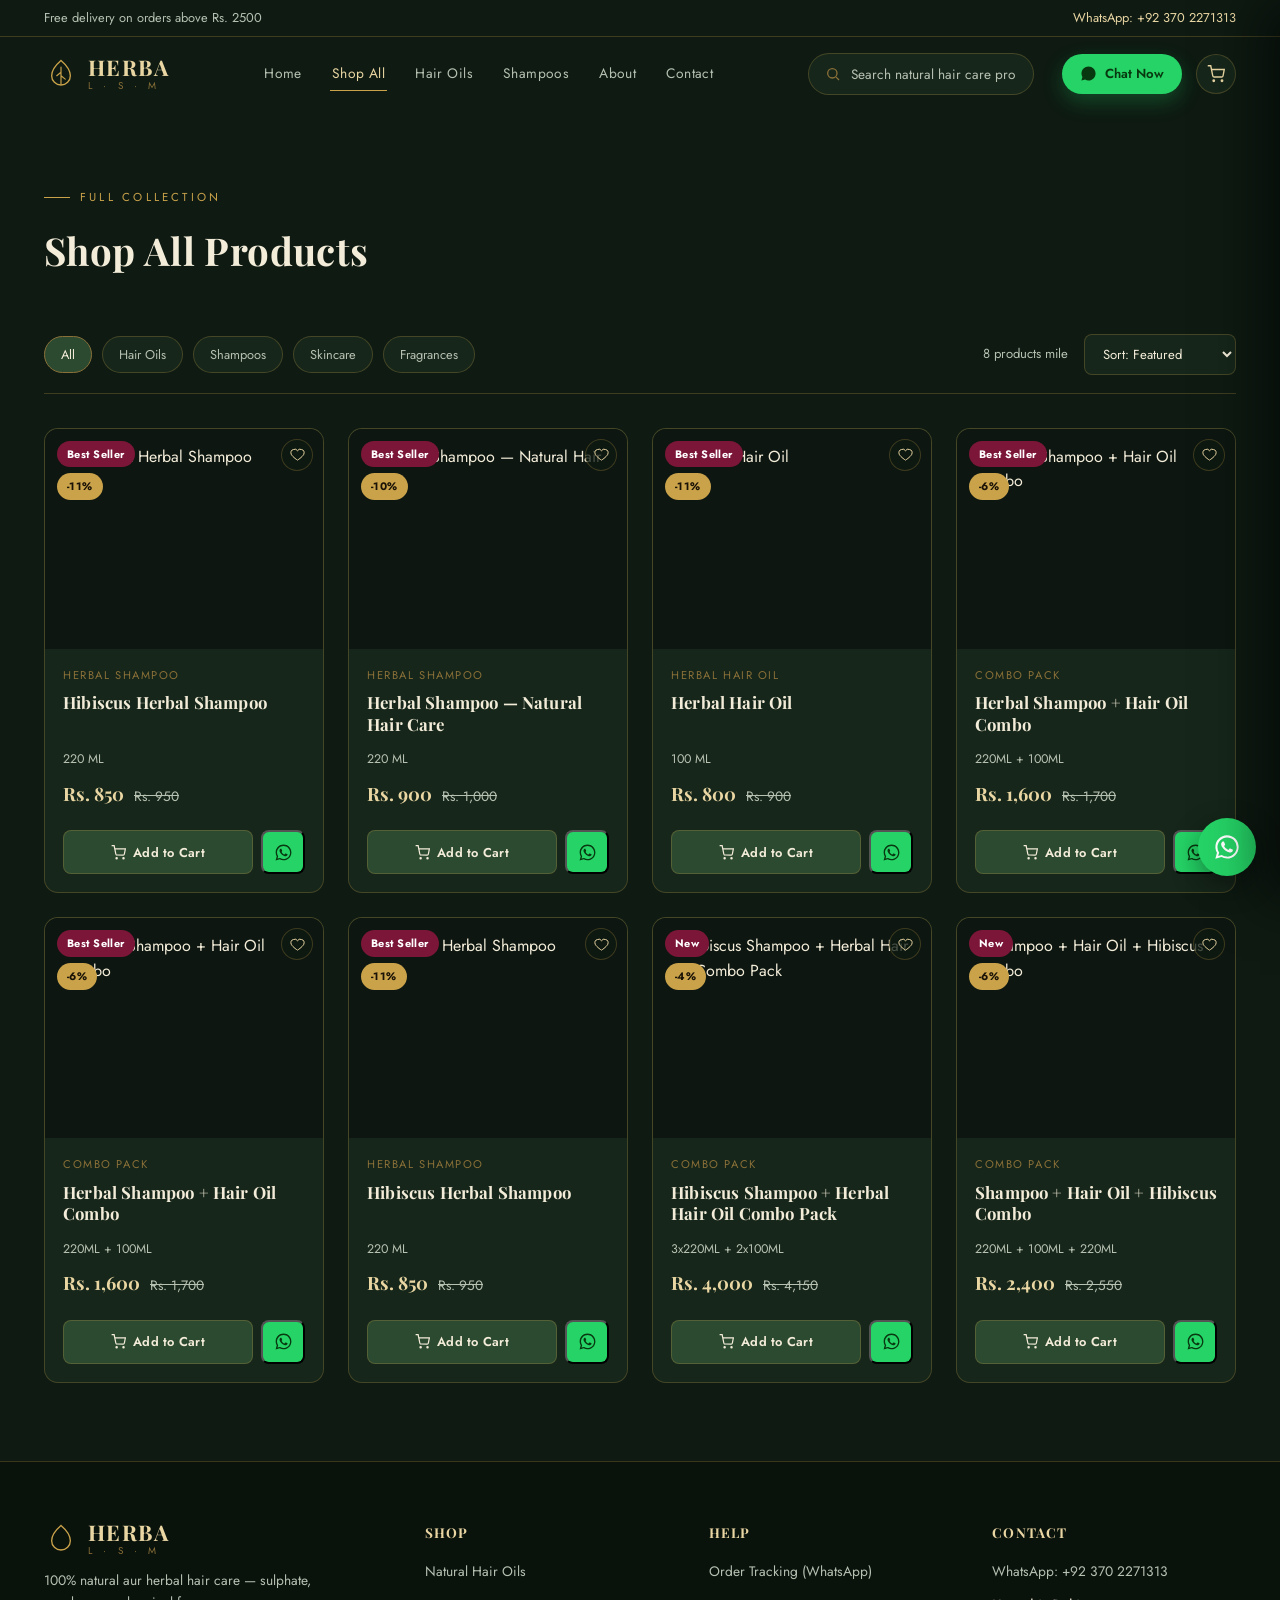
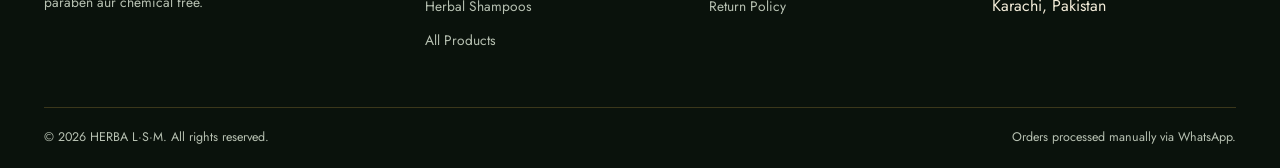
==== commit 85ab42a9: "Update products.html" ====
--- a/products.html
+++ b/products.html
@@ -20,7 +20,7 @@
 
 <header class="site-header">
   <div class="header-row container">
-    <button class="nav-toggle" onclick="toggleNav()" aria-label="Menu kholein">
+    <button class="nav-toggle" id="navToggle" onclick="toggleNav()" aria-label="Menu kholein">
       <svg viewBox="0 0 24 24" fill="none" stroke="currentColor" stroke-width="2"><path d="M3 6h18M3 12h18M3 18h18"/></svg>
     </button>
 
@@ -49,7 +49,7 @@
     <div class="header-actions">
       <a class="wa-quick-btn" href="https://wa.me/923702271313" target="_blank">
         <svg viewBox="0 0 32 32"><path d="M16.04 2.67c-7.33 0-13.28 5.95-13.28 13.28 0 2.34.62 4.63 1.79 6.64L2.67 29.3l6.87-1.8a13.24 13.24 0 0 0 6.5 1.66h.01c7.33 0 13.28-5.95 13.28-13.28S23.37 2.67 16.04 2.67z"/></svg>
-        Chat Now
+        <span>Chat Now</span>
       </a>
       <button class="icon-btn" onclick="openCart()" aria-label="Cart kholein">
         <svg viewBox="0 0 24 24" fill="none" stroke="currentColor" stroke-width="1.8"><circle cx="9" cy="21" r="1"/><circle cx="20" cy="21" r="1"/><path d="M1 1h4l2.7 13.4a2 2 0 0 0 2 1.6h9.7a2 2 0 0 0 2-1.6L23 6H6"/></svg>
@@ -159,35 +159,36 @@
   </div>
 </aside>
 
-<div class="modal-overlay" id="orderModal">
-  <div class="modal-box">
-    <h3>Delivery Details</h3>
-    <p>These details will be automatically added to your WhatsApp message.</p>
-    <form id="orderForm">
-      <div class="form-field">
-        <label for="custName">Full Name</label>
-        <input type="text" id="custName" placeholder="Enter Your Name" required>
-      </div>
-      <div class="form-field">
-        <label for="custPhone">Phone Number</label>
-        <input type="tel" id="custPhone" placeholder="03XX-XXXXXXX" required>
-      </div>
-      <div class="form-field">
-        <label for="custAddress">Delivery Address</label>
-        <textarea id="custAddress" placeholder="House/Flat No, Street, Area" Required></textarea>
-      </div>
-      <div class="form-field">
-        <label for="custNotes">Note (optional)</label>
-        <textarea id="custNotes" placeholder="Special delivery instructions..."></textarea>
-      </div>
-      <div class="modal-actions">
-        <button type="button" class="btn btn-outline" onclick="closeOrderModal()">Cancel</button>
-        <button type="submit" class="wa-checkout-btn">
-          <svg viewBox="0 0 32 32"><path d="M16.04 2.67c-7.33 0-13.28 5.95-13.28 13.28 0 2.34.62 4.63 1.79 6.64L2.67 29.3l6.87-1.8a13.24 13.24 0 0 0 6.5 1.66h.01c7.33 0 13.28-5.95 13.28-13.28S23.37 2.67 16.04 2.67z"/></svg>
-          Send Order
-        </button>
-      </div>
-    </form>
+<!-- PRODUCT DETAIL MODAL -->
+<div class="modal-overlay" id="productModal">
+  <div class="modal-box product-modal-box">
+    <button class="modal-close-btn" id="closeProductModal">&times;</button>
+    <div class="modal-product-body">
+      <div class="modal-product-media">
+        <img id="modalProductImg" src="" alt="Product Image">
+      </div>
+      <div class="modal-product-info">
+        <span class="product-cat" id="modalProductCat">Category</span>
+        <h3 id="modalProductTitle">Product Title</h3>
+        <span class="product-vol" id="modalProductVol">Volume</span>
+        
+        <div class="price-row" style="margin: 15px 0;">
+          <span class="price" id="modalProductPrice">Rs. 0</span>
+          <span class="price-old" id="modalProductOldPrice"></span>
+        </div>
+        
+        <p id="modalProductDesc" style="color: var(--text-muted); font-size: 0.88rem; margin-bottom: 20px;">
+          Product ki short description yahan aayegi.
+        </p>
+
+        <div class="product-actions">
+          <button class="btn-add" id="modalAddToCartBtn">
+            <svg viewBox="0 0 24 24" width="16" height="16" fill="none" stroke="currentColor" stroke-width="2"><circle cx="9" cy="21" r="1"/><circle cx="20" cy="21" r="1"/><path d="M1 1h4l2.68 13.39a2 2 0 0 0 2 1.61h9.72a2 2 0 0 0 2-1.61L23 6H6"/></svg>
+            Add to Cart
+          </button>
+        </div>
+      </div>
+    </div>
   </div>
 </div>
 
@@ -196,6 +197,6 @@
 <script src="js/data.js"></script>
 <script src="js/cart.js"></script>
 <script src="js/main.js"></script>
+<script src="js/script.js"></script>
 </body>
 </html>
-
--- a/css/style.css
+++ b/css/style.css
@@ -29,6 +29,11 @@
 
 *{box-sizing:border-box;}
 html{scroll-behavior:smooth;}
+html,body{
+  max-width:100%;
+  overflow-x:hidden; /* stops any stray element from causing horizontal scroll/jump on mobile */
+  overflow-x: clip !important;
+}
 body{
   margin:0;
   background:var(--bg);
@@ -36,6 +41,7 @@
   font-family:var(--font-body);
   line-height:1.55;
   -webkit-font-smoothing:antialiased;
+  position: relative;
 }
 img{max-width:100%;display:block;}
 a{color:inherit;text-decoration:none;}
@@ -79,18 +85,33 @@
   border-bottom:1px solid var(--line);
   font-size:.8rem;color:var(--text-muted);
 }
-.topbar .container{display:flex;justify-content:space-between;align-items:center;padding:8px 24px;}
+.topbar .container{display:flex;justify-content:space-between;align-items:center;padding:8px 24px;flex-wrap:wrap;gap:4px;}
 .topbar a{color:var(--gold-light);}
 
-header.site-header{
-  position:sticky;top:0;z-index:60;
-  background:rgba(14,26,18,0.92);
-  backdrop-filter:blur(10px);
-  border-bottom:1px solid var(--line);
+/* --- FINAL CLEAN CART & HEADER Z-INDEX FIX --- */
+
+/* Header ko apni sahi limit mein rakho */
+/* Fix Header Transparent Background On Scroll */
+header.site-header {
+  background-color: #0e1a12 !important;
+  background: #0e1a12 !important;
+  backdrop-filter: none !important;
+  -webkit-backdrop-filter: none !important;
+}
+
+/* Cart Overlay & Drawer ko Sab Se Upar Set Karo */
+.cart-overlay {
+  position: fixed !important;
+  z-index: 99990 !important;
+}
+
+.cart-drawer {
+  position: fixed !important;
+  z-index: 99999 !important; /* Header, Topbar, Search bar sab ke upar aayega */
 }
 .header-row{display:flex;align-items:center;gap:28px;padding:16px 24px;}
 .logo{display:flex;align-items:center;gap:10px;flex-shrink:0;}
-.logo svg{width:34px;height:34px;}
+.logo svg{width:34px;height:34px;flex-shrink:0;}
 .logo-text{display:flex;flex-direction:column;line-height:1;}
 .logo-text b{font-family:var(--font-display);font-size:1.35rem;letter-spacing:.06em;color:var(--gold-light);}
 .logo-text span{font-size:.62rem;letter-spacing:.42em;color:var(--gold-dim);margin-top:3px;}
@@ -99,6 +120,7 @@
 nav.main-nav a{
   font-size:.86rem;letter-spacing:.03em;color:var(--text-muted);
   padding:6px 2px;border-bottom:1px solid transparent;transition:.2s;
+  white-space:nowrap;
 }
 nav.main-nav a:hover,nav.main-nav a.active{color:var(--gold-light);border-color:var(--gold);}
 
@@ -114,12 +136,12 @@
 .search-box input::placeholder{color:var(--text-muted);}
 .search-box svg{width:16px;height:16px;stroke:var(--gold-dim);flex-shrink:0;}
 
-.header-actions{display:flex;align-items:center;gap:14px;}
+.header-actions{display:flex;align-items:center;gap:14px;flex-shrink:0;}
 .icon-btn{
   position:relative;width:40px;height:40px;border-radius:50%;
   background:var(--bg-panel);border:1px solid var(--line);
   display:flex;align-items:center;justify-content:center;
-  color:var(--gold-light);transition:.2s;
+  color:var(--gold-light);transition:.2s;flex-shrink:0;
 }
 .icon-btn:hover{background:var(--green-mid);}
 .icon-btn svg{width:18px;height:18px;}
@@ -131,12 +153,16 @@
 .wa-quick-btn{
   display:flex;align-items:center;gap:8px;background:var(--wa);color:#08380f;
   font-weight:600;font-size:.82rem;padding:10px 18px;border-radius:999px;border:none;
-  box-shadow:0 8px 20px rgba(37,211,102,.25);transition:transform .2s;
+  box-shadow:0 8px 20px rgba(37,211,102,.25);transition:transform .2s;flex-shrink:0;
 }
 .wa-quick-btn:hover{transform:translateY(-2px);}
-.wa-quick-btn svg{width:17px;height:17px;fill:#08380f;}
-
-.nav-toggle{display:none;background:none;border:1px solid var(--line);border-radius:8px;padding:8px;color:var(--gold-light);}
+.wa-quick-btn svg{width:17px;height:17px;fill:#08380f;flex-shrink:0;}
+
+.nav-toggle{
+  display:none;background:none;border:1px solid var(--line);border-radius:8px;
+  padding:8px;color:var(--gold-light);flex-shrink:0;
+  align-items:center;justify-content:center;
+}
 .nav-toggle svg{width:20px;height:20px;}
 
 /* =========================== HERO =========================== */
@@ -177,7 +203,7 @@
 .btn-outline:hover{background:rgba(201,162,74,.1);}
 .btn-wa{background:var(--wa);color:#08380f;}
 .btn-wa:hover{filter:brightness(1.08);}
-.btn svg{width:16px;height:16px;}
+.btn svg{width:16px;height:16px;flex-shrink:0;}
 
 .hero-dots{position:absolute;z-index:3;bottom:34px;left:50%;transform:translateX(-50%);display:flex;gap:9px;}
 .hero-dots button{width:9px;height:9px;border-radius:50%;border:1px solid var(--gold-dim);background:transparent;padding:0;}
@@ -254,7 +280,7 @@
   min-height:2.6em; /* reserves space for 2 lines so every card's title block is the same height */
 }
 .product-vol{font-size:.78rem;color:var(--text-muted);}
-.price-row{display:flex;align-items:baseline;gap:10px;margin-top:2px;}
+.price-row{display:flex;align-items:baseline;gap:10px;margin-top:2px;flex-wrap:wrap;}
 .price{font-size:1.15rem;font-weight:700;color:var(--gold-light);font-family:var(--font-display);}
 .price-old{font-size:.85rem;color:var(--text-muted);text-decoration:line-through;}
 
@@ -268,6 +294,7 @@
   font-size:.8rem;font-weight:600;letter-spacing:.02em;
   display:flex;align-items:center;justify-content:center;gap:7px;
   transition:background .2s, border-color .2s, transform .15s;
+  min-width:0;
 }
 .btn-add:hover{background:var(--green-deep);border-color:var(--gold-dim);transform:translateY(-1px);}
 .btn-add:active{transform:translateY(0);}
@@ -283,6 +310,7 @@
 @media (max-width:1080px){.product-grid{grid-template-columns:repeat(3,1fr);}.cat-grid{grid-template-columns:repeat(2,1fr);}}
 @media (max-width:720px){.product-grid{grid-template-columns:repeat(2,1fr);}.cat-grid{grid-template-columns:repeat(2,1fr);}}
 @media (max-width:480px){.product-grid{grid-template-columns:1fr 1fr;gap:14px;}}
+@media (max-width:360px){.product-grid{grid-template-columns:1fr;}}
 
 /* Trust strip */
 .trust-strip{border-top:1px solid var(--line);border-bottom:1px solid var(--line);padding:26px 0;}
@@ -293,7 +321,10 @@
 /* Promo banner (between sections) */
 .promo-banner{
   border-radius:var(--radius);overflow:hidden;position:relative;min-height:280px;
-  display:flex;align-items:center;background-size:cover;background-position:center;
+  display:flex;align-items:center;
+  background-size:cover !important;
+  background-position:center !important;
+  background-repeat:no-repeat !important;
   border:1px solid var(--line);
 }
 .promo-banner::after{content:"";position:absolute;inset:0;background:linear-gradient(90deg,rgba(9,15,10,.9),rgba(9,15,10,.25));}
@@ -316,6 +347,7 @@
 .sort-select{
   background:var(--bg-panel);border:1px solid var(--line);color:var(--cream);
   padding:9px 14px;border-radius:var(--radius-sm);font-family:var(--font-body);font-size:.82rem;
+  max-width:100%;
 }
 .results-count{color:var(--text-muted);font-size:.82rem;}
 
@@ -337,7 +369,7 @@
 .footer-brand .logo{margin-bottom:14px;}
 .footer-brand p{max-width:280px;}
 .social-row{display:flex;gap:10px;margin-top:16px;}
-.social-row a{width:36px;height:36px;border-radius:50%;border:1px solid var(--line);display:flex;align-items:center;justify-content:center;}
+.social-row a{width:36px;height:36px;border-radius:50%;border:1px solid var(--line);display:flex;align-items:center;justify-content:center;flex-shrink:0;}
 .social-row svg{width:16px;height:16px;fill:var(--gold-light);}
 .bottom-bar{
   border-top:1px solid var(--line);padding:20px 0;display:flex;justify-content:space-between;
@@ -345,6 +377,7 @@
 }
 
 @media (max-width:900px){.footer-grid{grid-template-columns:1fr 1fr;}}
+@media (max-width:520px){.footer-grid{grid-template-columns:1fr;gap:30px;}}
 
 /* =========================== CART DRAWER =========================== */
 .cart-overlay{
@@ -353,7 +386,7 @@
 .cart-overlay.open{opacity:1;pointer-events:auto;}
 
 .cart-drawer{
-  position:fixed;top:0;right:0;height:100%;width:min(420px,92vw);z-index:95;
+  position:fixed;top:0;right:0;height:100%;height:100dvh;width:min(420px,92vw);z-index:95;
   background:var(--bg-panel);border-left:1px solid var(--gold-dim);
   transform:translateX(100%);transition:transform .35s cubic-bezier(.4,0,.2,1);
   display:flex;flex-direction:column;box-shadow:-20px 0 50px rgba(0,0,0,.5);
@@ -370,14 +403,14 @@
 .cart-item{
   display:flex;gap:12px;padding:16px 0;border-bottom:1px solid var(--line);
 }
-.cart-item img{width:64px;height:64px;border-radius:8px;object-fit:cover;background:#0b140d;}
-.cart-item-info{flex:1;}
+.cart-item img{width:64px;height:64px;border-radius:8px;object-fit:cover;background:#0b140d;flex-shrink:0;}
+.cart-item-info{flex:1;min-width:0;}
 .cart-item-info h4{font-size:.9rem;color:var(--cream);margin:0 0 4px;font-family:var(--font-display);}
 .cart-item-info .cart-item-vol{font-size:.72rem;color:var(--text-muted);}
 .qty-row{display:flex;align-items:center;gap:10px;margin-top:8px;}
 .qty-btn{
   width:24px;height:24px;border-radius:6px;border:1px solid var(--line);background:var(--bg-panel-2);
-  color:var(--gold-light);display:flex;align-items:center;justify-content:center;font-size:.9rem;
+  color:var(--gold-light);display:flex;align-items:center;justify-content:center;font-size:.9rem;flex-shrink:0;
 }
 .qty-val{font-size:.85rem;min-width:16px;text-align:center;}
 .cart-item-price{font-size:.9rem;color:var(--gold-light);font-weight:600;white-space:nowrap;}
@@ -399,7 +432,7 @@
   width:100%;background:var(--wa);color:#08380f;padding:15px;border:none;border-radius:999px;
   font-weight:700;font-size:.92rem;display:flex;align-items:center;justify-content:center;gap:10px;
 }
-.wa-checkout-btn svg{width:19px;height:19px;fill:#08380f;}
+.wa-checkout-btn svg{width:19px;height:19px;fill:#08380f;flex-shrink:0;}
 .wa-checkout-btn:hover{filter:brightness(1.06);}
 
 /* Floating WhatsApp button */
@@ -417,9 +450,10 @@
 
 /* Toast */
 .toast{
-  position:fixed;bottom:96px;right:24px;z-index:97;background:var(--gold);color:#1a1206;
-  padding:12px 20px;border-radius:999px;font-size:.82rem;font-weight:600;
+  position:fixed;bottom:96px;right:24px;left:24px;z-index:97;background:var(--gold);color:#1a1206;
+  padding:12px 20px;border-radius:999px;font-size:.82rem;font-weight:600;text-align:center;
   transform:translateY(20px);opacity:0;transition:.3s;pointer-events:none;
+  margin:0 auto;max-width:360px;
 }
 .toast.show{transform:translateY(0);opacity:1;}
 
@@ -431,7 +465,7 @@
 .modal-overlay.open{opacity:1;pointer-events:auto;}
 .modal-box{
   background:var(--bg-panel);border:1px solid var(--gold-dim);border-radius:var(--radius);
-  max-width:420px;width:100%;padding:30px;
+  max-width:420px;width:100%;padding:30px;max-height:90vh;overflow-y:auto;
 }
 .modal-box h3{color:var(--cream);margin-bottom:6px;}
 .modal-box p{color:var(--text-muted);font-size:.85rem;margin-bottom:20px;}
@@ -442,129 +476,12 @@
   padding:11px 13px;border-radius:var(--radius-sm);font-family:var(--font-body);font-size:.88rem;
 }
 .form-field textarea{resize:vertical;min-height:70px;}
-.modal-actions{display:flex;gap:10px;margin-top:20px;}
+.modal-actions{display:flex;gap:10px;margin-top:20px;flex-wrap:wrap;}
 .modal-actions .btn-outline{flex:1;text-align:center;justify-content:center;}
 .modal-actions .wa-checkout-btn{flex:1.4;}
 
-/* Mobile nav */
-@media (max-width:920px){
-  nav.main-nav{
-    position:fixed;top:73px;left:0;right:0;bottom:0;background:var(--bg);
-    flex-direction:column;padding:30px 24px;gap:4px;transform:translateX(-100%);
-    transition:transform .3s;z-index:59;
-  }
-  nav.main-nav.open{transform:translateX(0);}
-  nav.main-nav a{padding:14px 0;border-bottom:1px solid var(--line);font-size:1rem;}
-  .search-box{display:none;}
-  .nav-toggle{display:flex;}
-  .header-row {
-    display: flex !important;
-    justify-content: space-between !important;
-    align-items: center !important;
-    padding: 12px 16px !important;
-    width: 100% !important;
-    gap: 10px !important;
-  }
-
-  /* Menu button aur Logo ka spacing */
-  .logo {
-    margin-right: auto !important;
-    margin-left: 8px !important;
-  }
-
-  /* Right-side ke icons (WhatsApp & Cart) ke darmiyan gap */
-  .header-actions {
-    display: flex !important;
-    align-items: center !important;
-    gap: 12px !important;
-  }
-
-  /* Green WhatsApp Button ka exact circular/rounded size */
-  .wa-quick-btn {
-    padding: 0 !important;
-    width: 38px !important;
-    height: 38px !important;
-    display: flex !important;
-    align-items: center !important;
-    justify-content: center !important;
-    border-radius: 50% !important;
-    flex-shrink: 0 !important;
-  }
-
-  .wa-quick-btn span {
-    display: none !important; /* Text hide karke icon ko clean center kiya hai */
-  }
-
-  .wa-quick-btn svg {
-    width: 20px !important;
-    height: 20px !important;
-  }
-
-  /* Cart button ki size uniformity */
-  .icon-btn {
-    width: 38px !important;
-    height: 38px !important;
-    flex-shrink: 0 !important;
-  }
-}
-/* ============ FORCE NAVBAR FIX FOR MOBILE ============ */
-@media screen and (max-width: 920px) {
-  header.site-header .header-row {
-    display: flex !important;
-    flex-wrap: nowrap !important;
-    justify-content: space-between !important;
-    align-items: center !important;
-    width: 100% !important;
-    padding: 12px 16px !important;
-  }
-
-  /* Hamburger menu ko sabse left rakhega */
-  header.site-header .nav-toggle {
-    display: flex !important;
-    margin-right: 0 !important;
-    flex-shrink: 0 !important;
-  }
-
-  /* Logo ko baki space ke sath right pushing space dega */
-  header.site-header .logo {
-    margin-left: 10px !important;
-    margin-right: auto !important; /* Ye icons ko right par dhakelega */
-  }
-
-  /* Right Side Buttons Box */
-  header.site-header .header-actions {
-    display: flex !important;
-    align-items: center !important;
-    gap: 10px !important;
-    margin-left: auto !important;
-  }
-
-  /* WhatsApp button exact round shape */
-  header.site-header .wa-quick-btn {
-    padding: 0 !important;
-    width: 38px !important;
-    height: 38px !important;
-    border-radius: 50% !important;
-    display: flex !important;
-    align-items: center !important;
-    justify-content: center !important;
-  }
-
-  header.site-header .wa-quick-btn span {
-    display: none !important;
-  }
-
-  /* Cart icon size adjustment */
-  header.site-header .icon-btn {
-    width: 38px !important;
-    height: 38px !important;
-  }
-}
-
 /* =========================================================
-   🆕 NAYA CODE — Customer Reviews (WhatsApp screenshots)
-   Purani file ka koi bhi rule yahan tak nahi chheda gaya —
-   ye sab neeche add kiya gaya hai.
+   Customer Reviews (WhatsApp screenshots)
    ========================================================= */
 .reviews-grid{display:grid;grid-template-columns:repeat(4,1fr);gap:18px;}
 .review-card{
@@ -572,38 +489,141 @@
   overflow:hidden;transition:transform .25s,box-shadow .25s;
 }
 .review-card:hover{transform:translateY(-6px);box-shadow:var(--shadow);}
-.review-card img{width:100%;height:320px;object-fit:contain;object-position:center;display:block;}
-
+.review-card img{width:100%;height:320px;object-fit:contain;object-position:center;display:block;cursor:pointer;}
 
 @media (max-width:1080px){
   .reviews-grid{grid-template-columns:repeat(2,1fr);}
 }
 @media (max-width:600px){
   .reviews-grid{grid-template-columns:1fr;max-width:420px;margin:0 auto;}
+  .review-card img{height:auto;max-height:400px;}
 }
 
 /* =========================================================
-   🆕 NAYA CODE — Extra mobile-responsive polish
-   Ye sab ADDITIONAL rules hain, purani responsive settings
-   (jo file mein pehle se maujood thin) bilkul waisi hi rahi
-   hain — kuch bhi overwrite/delete nahi kiya gaya.
+   Review Image Lightbox
    ========================================================= */
-
-/* Chhoti tablets/bade phones (581px-768px): grids ko thoda aur behtar spacing */
+.lightbox-overlay{
+  position:fixed;inset:0;background:rgba(6,10,7,.92);z-index:99;
+  display:flex;align-items:center;justify-content:center;
+  opacity:0;pointer-events:none;transition:opacity .25s;padding:24px;
+}
+.lightbox-overlay.open{opacity:1;pointer-events:auto;}
+.lightbox-overlay img{
+  max-width:90vw;max-height:88vh;border-radius:var(--radius);
+  box-shadow:var(--shadow);border:1px solid var(--gold-dim);
+}
+.lightbox-close{
+  position:absolute;top:20px;right:20px;width:44px;height:44px;border-radius:50%;
+  background:var(--bg-panel);border:1px solid var(--line);color:var(--gold-light);
+  display:flex;align-items:center;justify-content:center;
+}
+.lightbox-close svg{width:20px;height:20px;}
+@media (max-width:480px){
+  .lightbox-overlay{padding:14px;}
+  .lightbox-close{top:12px;right:12px;width:38px;height:38px;}
+}
+
+/* =========================================================
+   RESPONSIVE — single, non-conflicting set of breakpoints.
+   Everything mobile-nav related lives ONLY here, so there is
+   no more fighting between duplicate rules.
+   ========================================================= */
+
+/* ---- Tablet & below: shrink hero side padding, tighten header ---- */
+@media (max-width:1080px){
+  .hero-content{padding:0 24px 0 90px;}
+}
+
+@media (max-width:920px){
+  .hero-content{padding:0 40px;}
+  .hero{min-height:66vh;}
+
+  .header-row{
+    display:flex;
+    flex-wrap:nowrap;
+    justify-content:space-between;
+    align-items:center;
+    width:100%;
+    padding:12px 16px;
+    gap:10px;
+  }
+
+  .nav-toggle{ display:flex; }
+  .logo{ margin-left:4px; margin-right:auto; }
+  .search-box{ display:none; }
+
+  .header-actions{
+    display:flex; align-items:center; gap:10px; margin-left:auto;
+  }
+  .wa-quick-btn{
+    padding:0; width:38px; height:38px;
+    justify-content:center; border-radius:50%;
+  }
+  .wa-quick-btn span{ display:none; }
+  .wa-quick-btn svg{ width:20px; height:20px; }
+  .icon-btn{ width:38px; height:38px; }
+
+  /* Dropdown mobile menu — ONE definition, no duplicates */
+  header.site-header{ position:sticky; } /* sticky already creates its own containing block for the absolute child below */
+  nav.main-nav{
+    display:none;
+    position:absolute;
+    top:100%;
+    left:0;
+    width:100%;
+    background:#0c1610;
+    padding:10px 20px 20px;
+    box-shadow:0 10px 20px rgba(0,0,0,.8);
+    z-index:59;
+    flex-direction:column;
+    gap:0;
+  }
+  nav.main-nav.open{ display:flex; }
+  nav.main-nav a{
+    display:block;
+    padding:14px 0;
+    color:#f3ecd9;
+    border-bottom:1px solid rgba(201,162,74,.2);
+    font-size:1rem;
+  }
+}
+
+/* ---- Small tablets / large phones ---- */
 @media (max-width:768px){
+  .hero-slide {
+    /* (X-axis, Y-axis) -> Percentage change kar ke image ko upar/neeche shift karein */
+    background-position: 75% 30% !important; 
+  }
+  
+  .hero {
+    /* Image container ki height 70vh se 90vh ke beech change karein */
+    min-height: 60vh !important; 
+  }
+  .promo-banner {
+    min-height: 360px !important; /* Mobile par height thodi bari rakhein taaki bottle poori dikhe */
+    background-position: 72% 30% !important; /* 50% 50% se mobile par image bilkul center mein aayegi */
+  }
+  
+  .promo-banner .promo-inner {
+    padding: 24px !important;
+    max-width: 100% !important;
+  }
   .header-row{gap:14px;padding:14px 16px;}
   .logo-text b{font-size:1.15rem;}
   .logo-text span{font-size:.56rem;}
   .promo-inner{max-width:100%;}
   .section-head{gap:12px;}
-}
-
-/* Chhote phones (480px se neeche): sab se zaroori fixes */
+  .cat-grid{grid-template-columns:repeat(2,1fr);}
+}
+
+/* ---- Phones ---- */
 @media (max-width:480px){
-  .topbar .container{flex-direction: column !important;
-    gap: 4px !important;
-    padding: 8px 16px !important;
-    text-align: center !important;}
+  .topbar .container{
+    flex-direction:column;
+    gap:4px;
+    padding:8px 16px;
+    text-align:center;
+  }
   .header-row{padding:12px 14px;}
   .wa-quick-btn span{display:none;}
   .wa-quick-btn{padding:10px;width:40px;height:40px;justify-content:center;}
@@ -617,70 +637,256 @@
   .container{padding:0 16px;}
   .section{padding:44px 0;}
   .modal-box{padding:20px;}
-}
-
-/* Bahut chhote phones (360px se neeche — jaise purane/entry-level devices) */
+  .footer-grid{gap:30px;}
+  .trust-strip .container{justify-content:center;text-align:center;}
+}
+
+/* ---- Very small phones (old/entry-level devices) ---- */
 @media (max-width:360px){
   .logo-text{display:none;}
   .hero-content h1{font-size:1.6rem;}
   .btn{padding:12px 18px;font-size:.8rem;}
-}
-
-/* =========================================================
-   🆕 NAYA CODE — Review Image Lightbox
-   Click karne par review screenshot bade size mein khulti hai.
-   Kuch bhi purana yahan tak touch nahi hua.
-   ========================================================= */
-.review-card img{cursor:pointer;}
-.lightbox-overlay{
-  position:fixed;inset:0;background:rgba(6,10,7,.92);z-index:99;
-  display:flex;align-items:center;justify-content:center;
-  opacity:0;pointer-events:none;transition:opacity .25s;padding:24px;
-}
-.lightbox-overlay.open{opacity:1;pointer-events:auto;}
-.lightbox-overlay img{
-  max-width:90vw;max-height:88vh;border-radius:var(--radius);
-  box-shadow:var(--shadow);border:1px solid var(--gold-dim);
-}
-.lightbox-close{
-  position:absolute;top:20px;right:20px;width:44px;height:44px;border-radius:50%;
-  background:var(--bg-panel);border:1px solid var(--line);color:var(--gold-light);
-  display:flex;align-items:center;justify-content:center;
-}
-.lightbox-close svg{width:20px;height:20px;}
-@media (max-width:480px){
-  .lightbox-overlay{padding:14px;}
-  .lightbox-close{top:12px;right:12px;width:38px;height:38px;}
-}
-/* ============ FORCE MOBILE NAV DISPLAY ============ */
-@media screen and (max-width: 920px) {
-  header.site-header {
+  .cat-grid{grid-template-columns:1fr;}
+}
+
+
+
+
+/* =========================== PRODUCT MODAL STYLING =========================== */
+.product-modal-box {
+  max-width: 650px !important;
+  position: relative;
+  padding: 30px !important;
+}
+
+.modal-close-btn {
+  position: absolute;
+  top: 15px;
+  right: 15px;
+  background: none;
+  border: none;
+  color: var(--gold-light);
+  font-size: 1.8rem;
+  cursor: pointer;
+  z-index: 10;
+}
+
+.modal-product-body {
+  display: grid;
+  grid-template-columns: 1fr 1fr;
+  gap: 20px;
+  align-items: center;
+}
+
+.modal-product-media {
+  background: radial-gradient(circle at 50% 40%, #1c2e20, #0b140d 78%);
+  border-radius: var(--radius-sm);
+  padding: 15px;
+  border: 1px solid var(--line);
+}
+
+.modal-product-media img {
+  width: 100%;
+  height: 220px;
+  object-fit: contain;
+}
+
+.product-card {
+  cursor: pointer;
+}
+
+@media (max-width: 600px) {
+  .modal-product-body {
+    grid-template-columns: 1fr;
+  }
+  .modal-product-media img {
+    height: 160px;
+  }
+}
+
+
+
+/* Product Card Image Enhancement */
+.product-card .product-media {
+  height: 220px !important; /* Image container ki height badhane ke liye */
+  overflow: hidden;
+  position: relative;
+  border-radius: var(--radius-sm, 8px) var(--radius-sm, 8px) 0 0;
+  background: #0d1610; /* Clean dark background */
+}
+
+.product-card .product-media img {
+  width: 100% !important;
+  height: 100% !important;
+  object-fit: contain !important; /* Image ko poori jagah cover karne aur bada dikhane ke liye */
+  object-position: 25% 20% !important;
+  transition: transform 0.4s ease;
+  filter: contrast(105%) sharpen(1px);
+}
+
+/* Hover par subtle zoom effect */
+.product-card:hover .product-media img {
+  transform: scale(1.05);
+}
+
+
+
+
+/* Only Heart Icon Layer Fix */
+.product-card .wish-btn,
+.product-card .wishlist-btn,
+.product-card [class*="wish"] {
+  z-index: 999 !important;
+  pointer-events: auto !important;
+}
+
+.product-card .product-media img {
+  z-index: 1 !important;
+}
+
+
+
+
+/* Sticky Header Fix */
+header.site-header {
+  position: -webkit-sticky !important;
+  position: sticky !important;
+  top: 0 !important;
+  z-index: 999 !important;
+}
+
+
+
+
+/* ===== MODAL Z-INDEX FIX (header/cart ke upar layer karne ke liye) ===== */
+.modal-overlay{
+  z-index: 999999 !important;
+}
+
+/* ===== PRODUCT CARD: laptop jaisa look, mobile par bhi ===== */
+@media (max-width:600px){
+  html body .product-card .product-media{
+    aspect-ratio: 1/1 !important;
+    height: auto !important;
+    padding: 12px !important;
+    display: block !important;
     position: relative !important;
-  }
-
-  /* Default state: Menu background solid aur hidden rahega */
-  #mainNav {
-    display: none !important;
-    position: absolute !important;
-    top: 100% !important;
-    left: 0 !important;
+    background: radial-gradient(circle at 50% 40%, #1c2e20, #0b140d 78%) !important;
+  }
+  html body .product-card .product-media img{
     width: 100% !important;
-    background: #0c1610 !important; /* Solid dark background */
-    padding: 10px 20px !important;
-    box-shadow: 0 10px 20px rgba(0,0,0,0.8) !important;
-    z-index: 99999 !important;
-    flex-direction: column !important;
-  }
-
-  /* Toggle hone par dikhai dega */
-  #mainNav.open {
+    height: 100% !important;
+    object-fit: contain !important;
+    object-position: center !important;
+  }
+
+  html body .badges-col{
+    top: 10px !important;
+    left: 10px !important;
+  }
+  html body .wish-btn{
+    top: 8px !important;
+    right: 8px !important;
+  }
+
+  html body .product-actions{
     display: flex !important;
-  }
-
-  #mainNav a {
-    display: block !important;
-    padding: 12px 0 !important;
-    color: #f3ecd9 !important;
-    border-bottom: 1px solid rgba(201, 162, 74, 0.2) !important;
-  }
-}
+    flex-wrap: nowrap !important;
+    align-items: center !important;
+    gap: 6px !important;
+  }
+  html body .btn-add{
+    flex: 1 1 0 !important;
+    height: 42px !important;
+    font-size: .72rem !important;
+    white-space: nowrap !important;
+    display: flex !important;
+    flex-direction: row !important;
+    align-items: center !important;
+    justify-content: center !important;
+    gap: 5px !important;
+    padding: 0 6px !important;
+    overflow: hidden !important;
+      border-radius: 20px !important;
+  }
+  html body .btn-add svg{
+    
+    width: 13px !important;
+    height: 13px !important;
+    flex-shrink: 0 !important;
+  }
+  html body .btn-icon-wa{
+      border-radius: 999px !important;
+    width: 30px !important;
+    height: 30px !important;
+    flex-shrink: 0 !important;
+  }
+}
+/* ===== Product Modal ko sahi center karo (mobile) ===== */
+@media (max-width:600px){
+  html body #productModal.modal-overlay{
+    position: fixed !important;
+    inset: 0 !important;
+    width: 100vw !important;
+    display: flex !important;
+    align-items: center !important;
+    justify-content: center !important;
+    padding: 12px !important;
+  }
+  html body #productModal .product-modal-box{
+    margin: 0 auto !important;
+    width: calc(100% - 0px) !important;
+    max-width: 420px !important;
+  }
+}
+
+
+
+
+
+
+/* ===== Mobile header ko bara/spacious banao ===== */
+@media (max-width:920px){
+  html body .header-row{
+    padding: 18px 18px !important;
+    gap: 14px !important;
+  }
+  html body .logo svg{
+    width: 42px !important;
+    height: 42px !important;
+  }
+  html body .logo-text b{
+    font-size: 1.3rem !important;
+  }
+  html body .logo-text span{
+    font-size: .64rem !important;
+  }
+  html body .wa-quick-btn{
+    width: 46px !important;
+    height: 46px !important;
+  }
+  html body .wa-quick-btn svg{
+    width: 22px !important;
+    height: 22px !important;
+  }
+  html body .icon-btn{
+    width: 46px !important;
+    height: 46px !important;
+  }
+  html body .icon-btn svg{
+    width: 21px !important;
+    height: 21px !important;
+  }
+  html body .nav-toggle{
+    padding: 10px !important;
+  }
+  html body .nav-toggle svg{
+    width: 22px !important;
+    height: 22px !important;
+  }
+  html body .cart-count{
+    min-width: 20px !important;
+    height: 20px !important;
+    font-size: .7rem !important;
+  }
+}
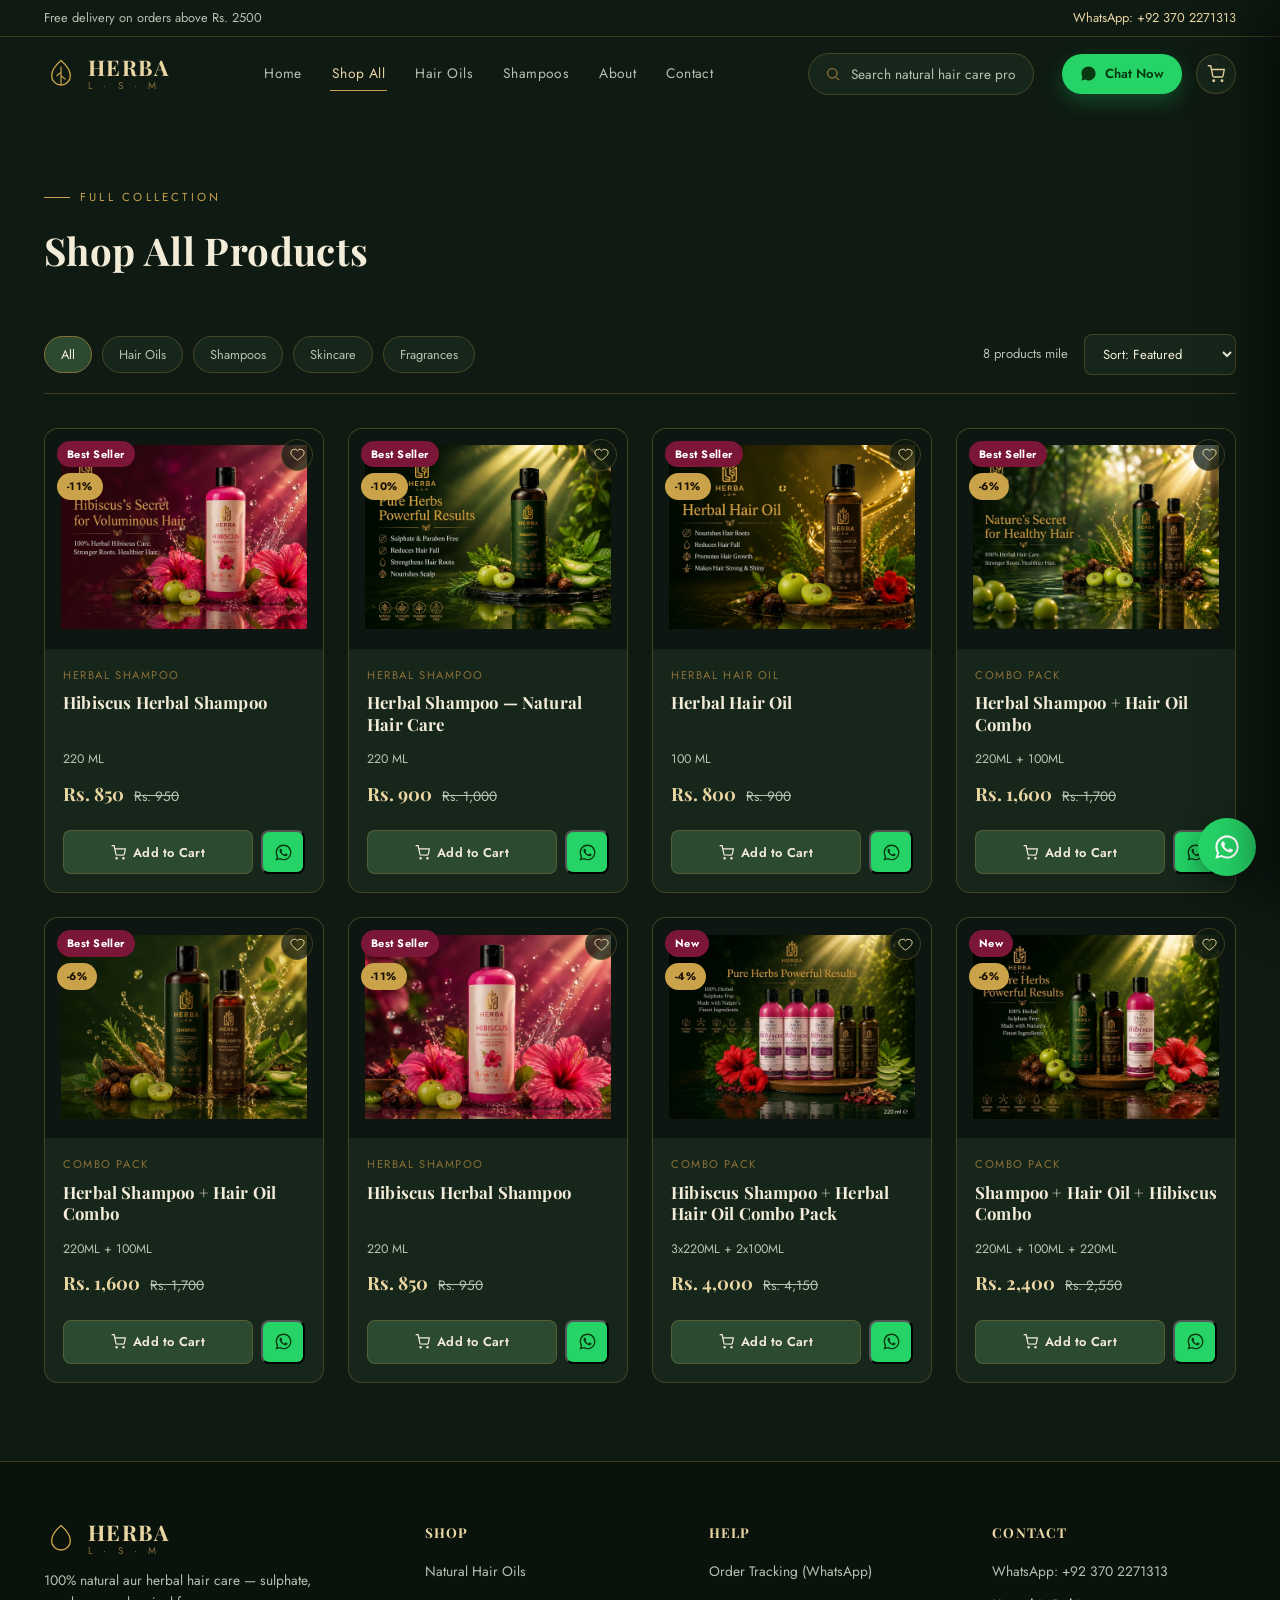
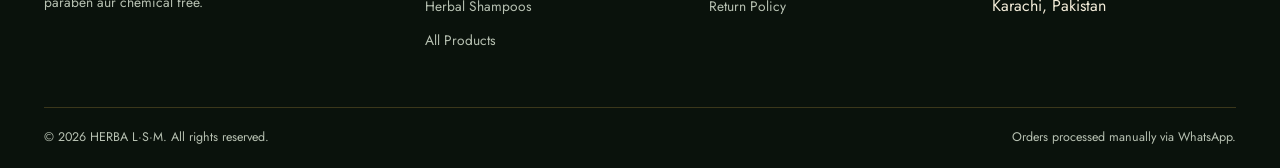
==== commit d5cb0197: "Update products.html" ====
--- a/products.html
+++ b/products.html
@@ -158,6 +158,40 @@
     </button>
   </div>
 </aside>
+
+<!-- ============ ORDER DETAILS MODAL ============ -->
+<div class="modal-overlay" id="orderModal">
+  <div class="modal-box" style="max-width: 480px; width: 90%;">
+    <button class="modal-close-btn" onclick="closeOrderModal()" style="position: absolute; top: 15px; right: 20px; background: none; border: none; color: #fff; font-size: 2rem; cursor: pointer;">&times;</button>
+
+    <h3 style="margin-bottom: 6px;">Delivery Details</h3>
+    <p style="color:#aaa;font-size:0.9rem;margin-bottom:18px;">
+      Ye tafseel WhatsApp message mein automatically shamil ho jayegi.
+    </p>
+
+    <form id="orderForm">
+      <label style="display:block;margin-bottom:10px;">
+        Full Name
+        <input type="text" id="custName" required style="width:100%;padding:10px;margin-top:5px;border-radius:6px;border:1px solid #444;background:#111;color:#fff;">
+      </label>
+      <label style="display:block;margin-bottom:10px;">
+        Phone Number
+        <input type="tel" id="custPhone" required style="width:100%;padding:10px;margin-top:5px;border-radius:6px;border:1px solid #444;background:#111;color:#fff;">
+      </label>
+      <label style="display:block;margin-bottom:10px;">
+        Full Address
+        <textarea id="custAddress" required rows="3" style="width:100%;padding:10px;margin-top:5px;border-radius:6px;border:1px solid #444;background:#111;color:#fff;"></textarea>
+      </label>
+      <label style="display:block;margin-bottom:16px;">
+        Notes (optional)
+        <textarea id="custNotes" rows="2" style="width:100%;padding:10px;margin-top:5px;border-radius:6px;border:1px solid #444;background:#111;color:#fff;"></textarea>
+      </label>
+      <button type="submit" class="wa-checkout-btn" style="width:100%;">
+        Confirm & Send on WhatsApp
+      </button>
+    </form>
+  </div>
+</div>
 
 <!-- PRODUCT DETAIL MODAL -->
 <div class="modal-overlay" id="productModal">
